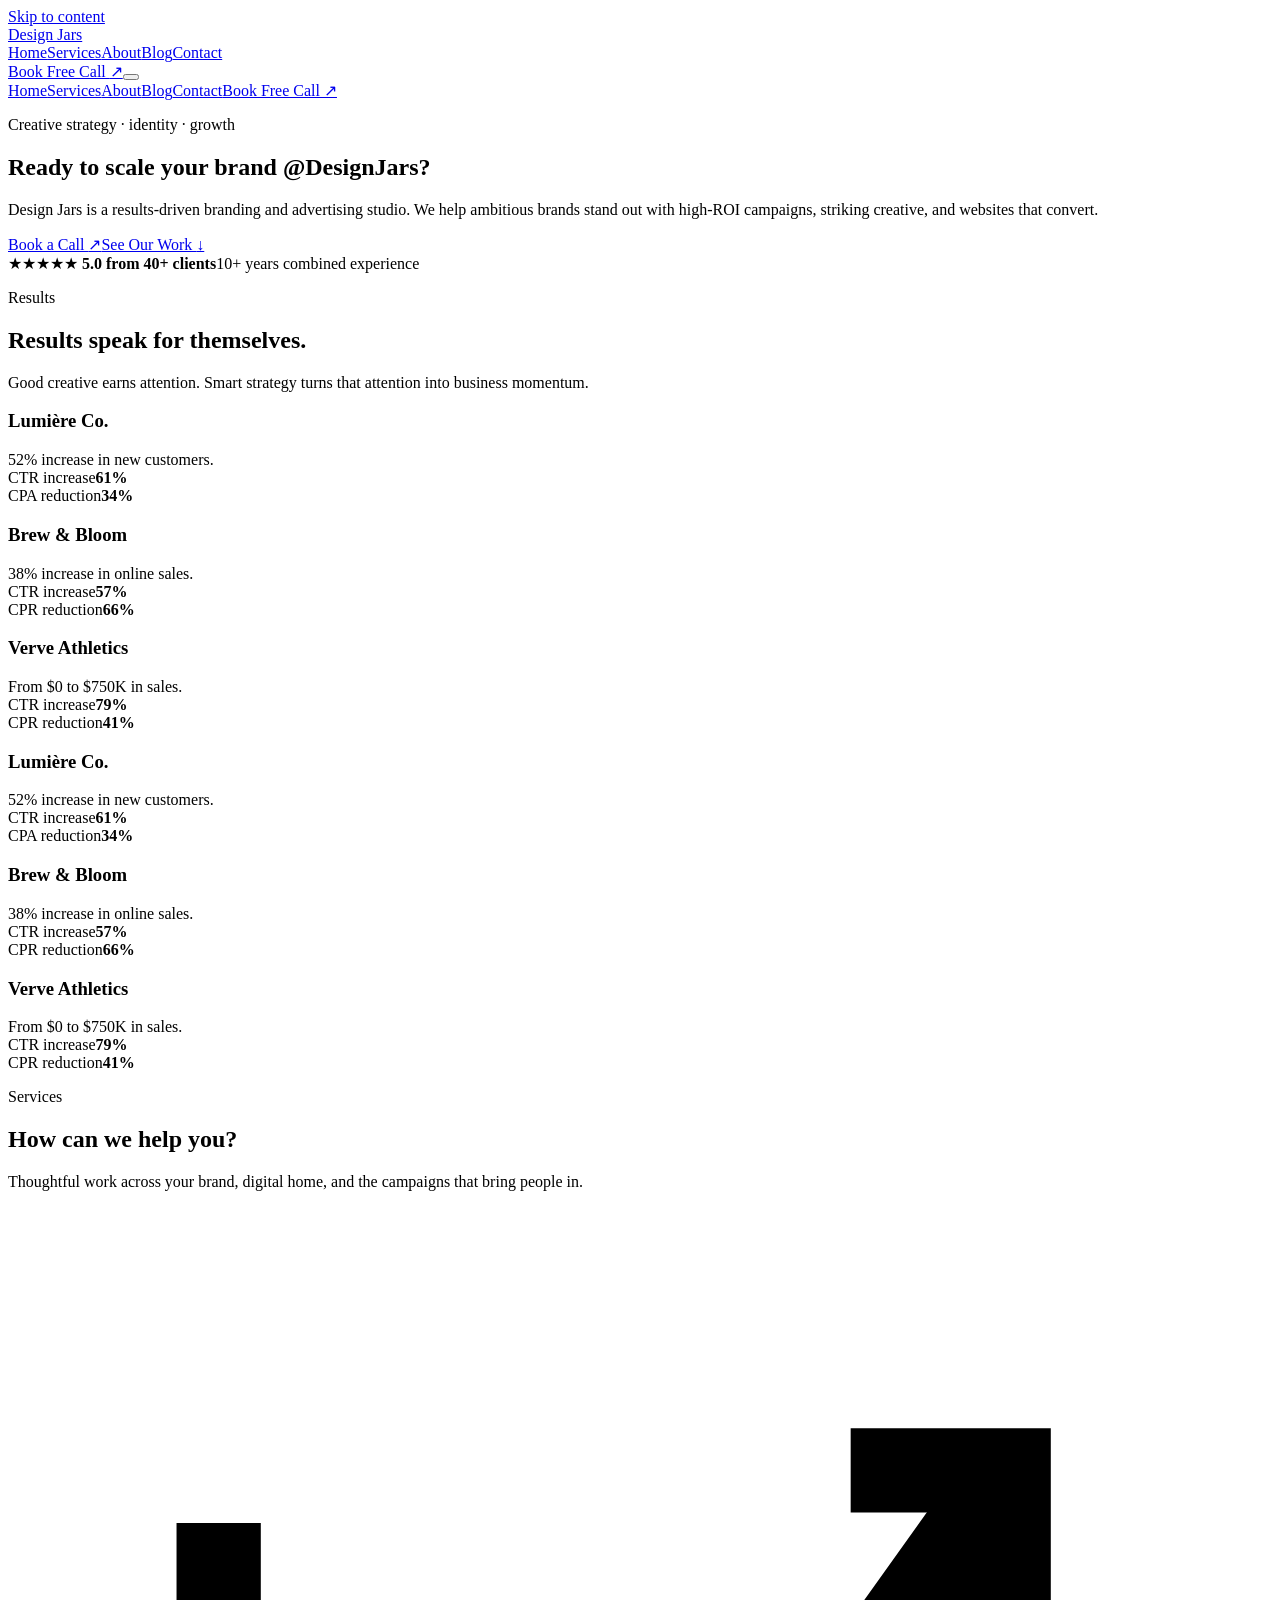
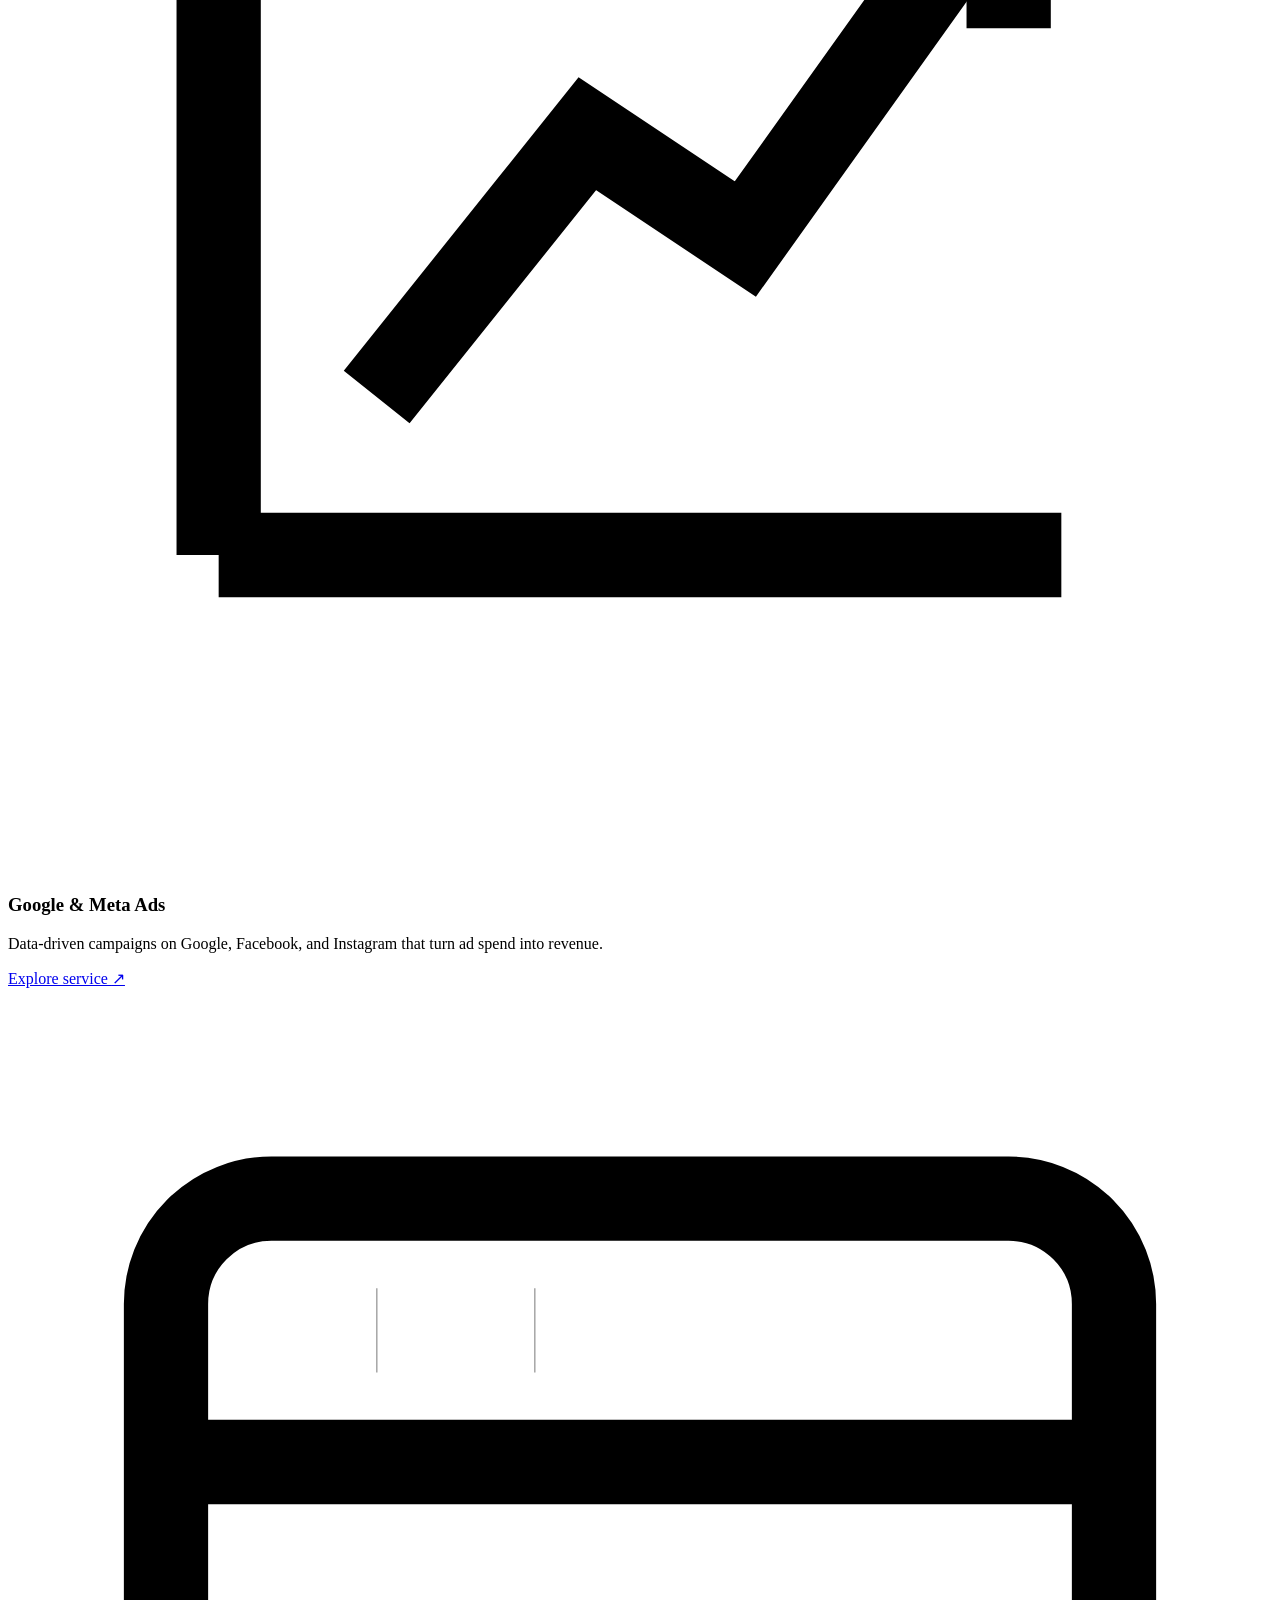
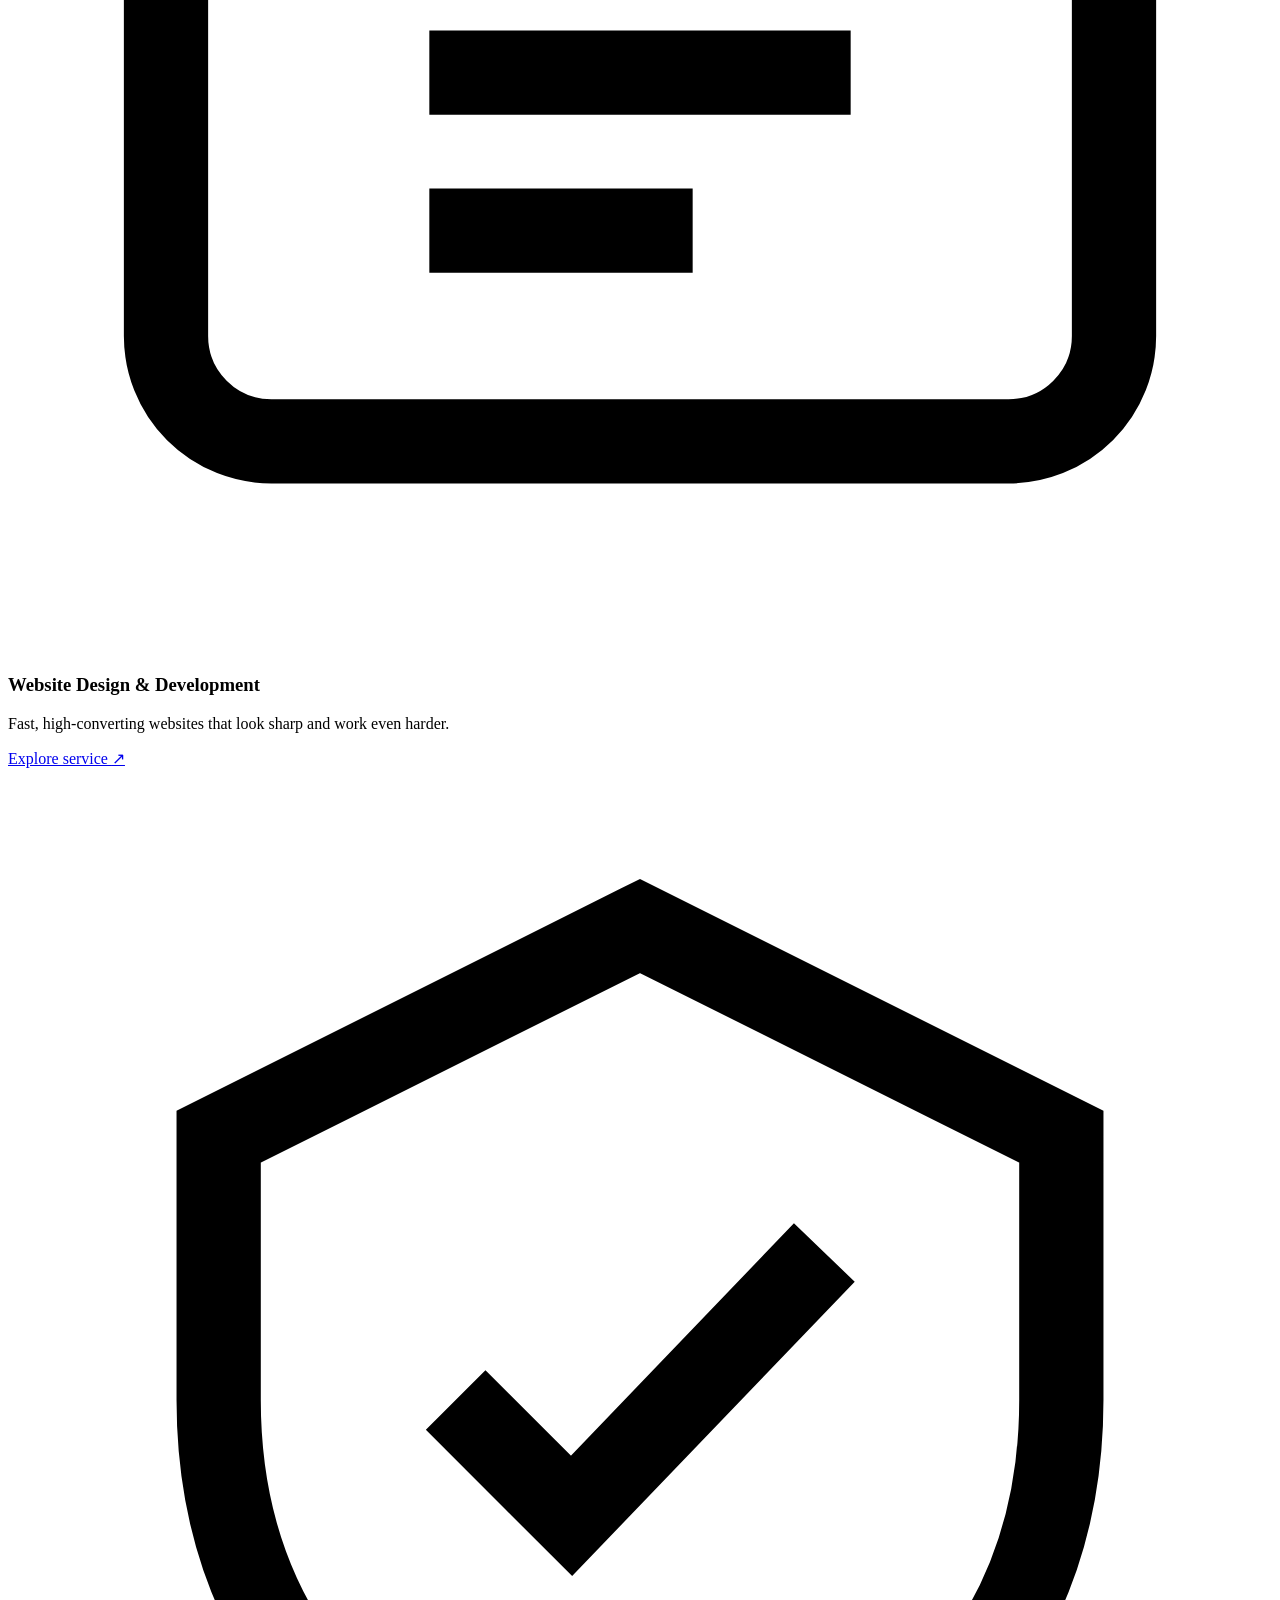
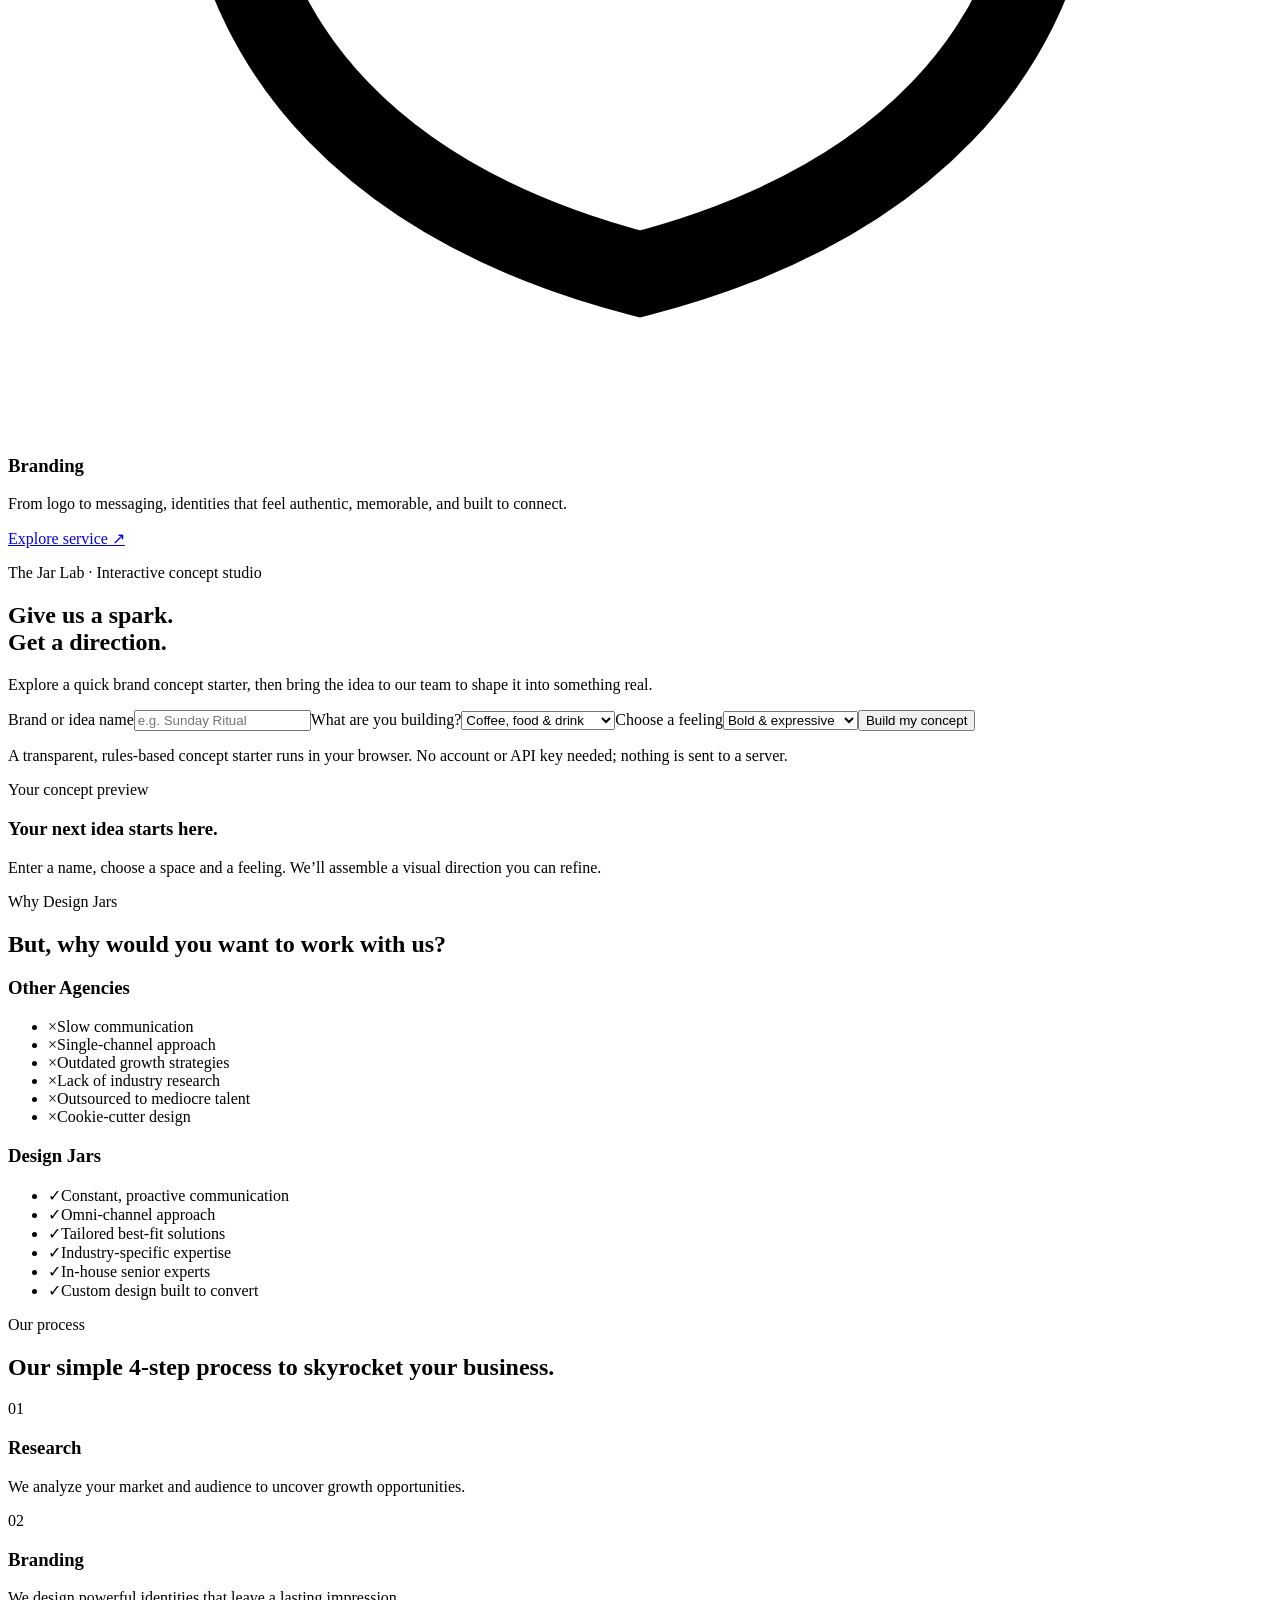
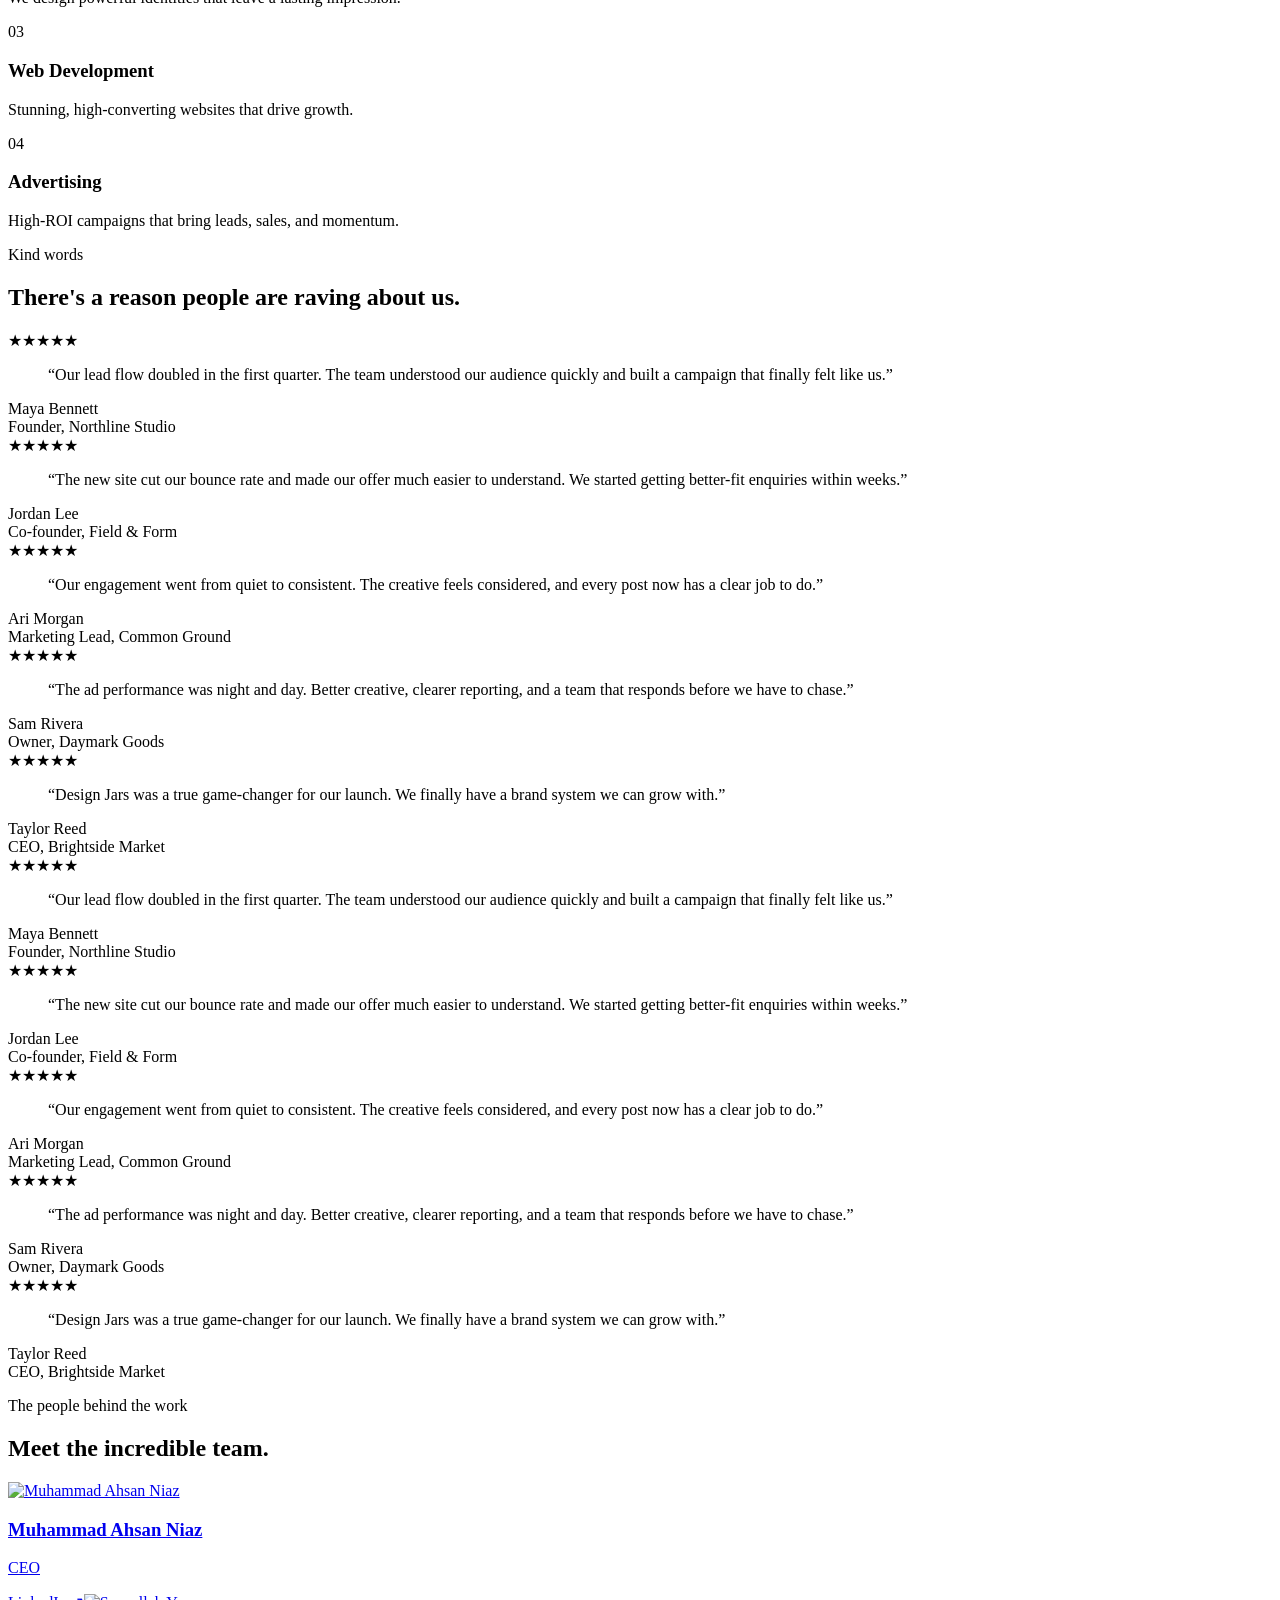
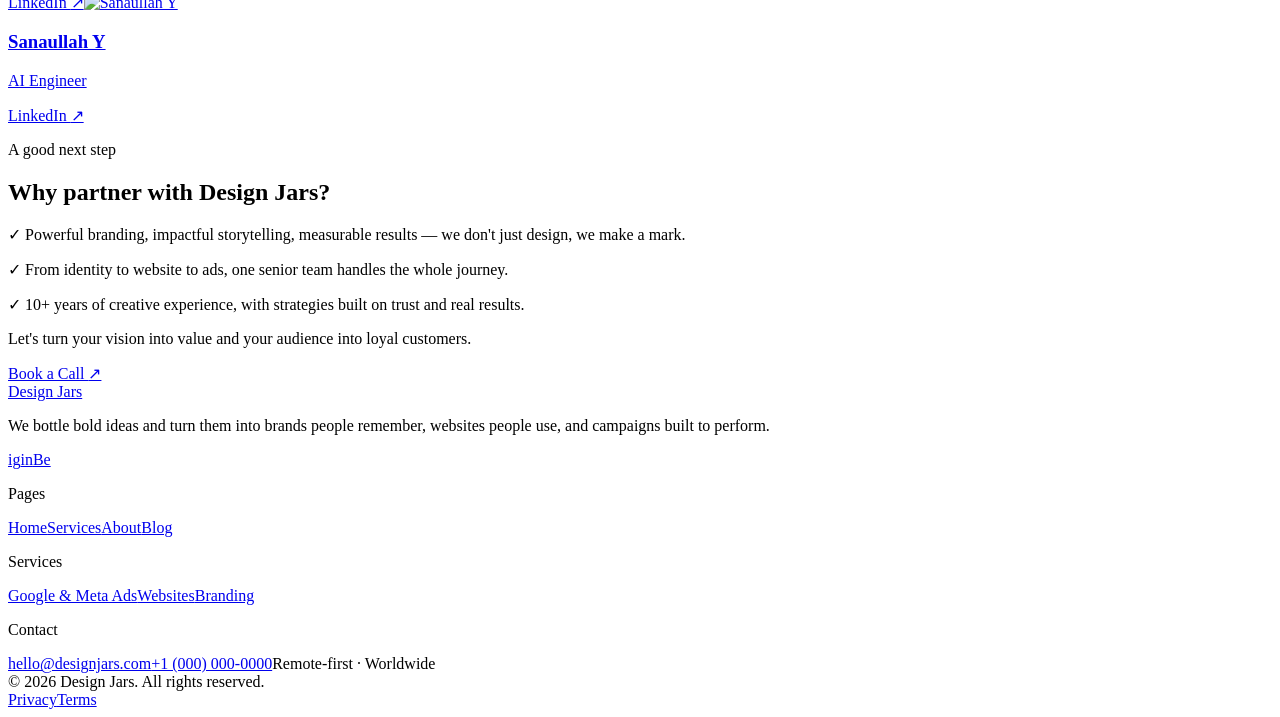
==== index.html @ b5ba7757 "Remove Jar Lab star marks and refresh mobile styles" ====
<!doctype html><html lang="en"><head><meta charset="utf-8"><meta name="viewport" content="width=device-width,initial-scale=1"><title>Design Jars — Creative Branding & Advertising Agency</title><meta name="description" content="Design Jars helps ambitious brands grow through strategic branding, high-converting websites, and performance-minded advertising."><meta name="theme-color" content="#0A0A0A"><link rel="canonical" href="https://designjars.com/"><meta property="og:type" content="website"><meta property="og:title" content="Design Jars — Creative Branding & Advertising Agency"><meta property="og:description" content="Design Jars helps ambitious brands grow through strategic branding, high-converting websites, and performance-minded advertising."><meta property="og:url" content="https://designjars.com/"><meta property="og:image" content="https://designjars.com/assets/og-cover.png"><meta name="twitter:card" content="summary_large_image"><meta name="twitter:title" content="Design Jars — Creative Branding & Advertising Agency"><meta name="twitter:description" content="Design Jars helps ambitious brands grow through strategic branding, high-converting websites, and performance-minded advertising."><link rel="icon" href="/Design-Jars/assets/logo.svg" type="image/svg+xml"><link rel="stylesheet" href="/Design-Jars/assets/styles.css?v=94ce868f"><script type="application/ld+json">{"@context":"https://schema.org","@type":["Organization","LocalBusiness"],"name":"Design Jars","url":"https://designjars.com","email":"hello@designjars.com","telephone":"+1-000-000-0000","description":"Creative branding, web design and advertising agency.","address":{"@type":"PostalAddress","addressLocality":"City placeholder","addressCountry":"Country placeholder"}}</script></head><body><a class="skip-link" href="#main">Skip to content</a><header class="site-header"><div class="container nav-wrap"><a class="brand" href="/Design-Jars/" aria-label="Design Jars home"><img src="/Design-Jars/assets/logo.svg" alt=""><span>Design Jars</span></a><nav class="nav-links" aria-label="Main navigation"><a href="/Design-Jars/" class="active" aria-current="page">Home</a><a href="/Design-Jars/services/" class="">Services</a><a href="/Design-Jars/about/" class="">About</a><a href="/Design-Jars/blog/" class="">Blog</a><a href="/Design-Jars/contact/" class="">Contact</a></nav><a class="btn btn-primary nav-cta" href="/Design-Jars/contact/">Book Free Call <span aria-hidden="true">↗</span></a><button class="menu-toggle" aria-label="Open menu" aria-expanded="false" aria-controls="mobile-menu"><span></span><span></span></button></div></header><nav class="mobile-menu" id="mobile-menu" aria-label="Mobile navigation"><a href="/Design-Jars/" class="active" aria-current="page">Home</a><a href="/Design-Jars/services/" class="">Services</a><a href="/Design-Jars/about/" class="">About</a><a href="/Design-Jars/blog/" class="">Blog</a><a href="/Design-Jars/contact/" class="">Contact</a><a class="btn btn-primary" href="/Design-Jars/contact/">Book Free Call ↗</a></nav><main id="main"><section class="hero"><div class="container"><div class="hero-content reveal"><p class="eyebrow">Creative strategy · identity · growth</p><h1>Ready to <span class="serif">scale</span> your brand <span class="blue">@DesignJars?</span></h1><p class="hero-copy">Design Jars is a results-driven branding and advertising studio. We help ambitious brands stand out with high-ROI campaigns, striking creative, and websites that convert.</p><div class="button-row"><a class="btn btn-primary" href="/Design-Jars/contact/">Book a Call <span aria-hidden="true">↗</span></a><a class="btn btn-secondary" href="#results">See Our Work <span aria-hidden="true">↓</span></a></div><div class="trust-row"><span><span class="stars" aria-label="5 out of 5 stars">★★★★★</span> <strong>5.0 from 40+ clients</strong></span><span>10+ years combined experience</span></div></div><div class="hero-art" aria-hidden="true"><div class="jar-mark"></div></div></div></section>
<section class="section alt" id="results"><div class="container"><div class="section-heading reveal"><p class="eyebrow">Results</p><h2>Results speak for <span class="serif">themselves.</span></h2><p>Good creative earns attention. Smart strategy turns that attention into business momentum.</p></div></div><div class="marquee-shell" role="region" aria-label="Client result examples"><div class="results-track"><article class="result-card"><h3>Lumière Co.</h3><div class="metric">52% increase in new customers.</div><div class="kpi"><span>CTR increase</span><strong>61%</strong></div><div class="kpi"><span>CPA reduction</span><strong>34%</strong></div></article><article class="result-card"><h3>Brew & Bloom</h3><div class="metric">38% increase in online sales.</div><div class="kpi"><span>CTR increase</span><strong>57%</strong></div><div class="kpi"><span>CPR reduction</span><strong>66%</strong></div></article><article class="result-card"><h3>Verve Athletics</h3><div class="metric">From $0 to $750K in sales.</div><div class="kpi"><span>CTR increase</span><strong>79%</strong></div><div class="kpi"><span>CPR reduction</span><strong>41%</strong></div></article><article class="result-card" aria-hidden="true"><h3>Lumière Co.</h3><div class="metric">52% increase in new customers.</div><div class="kpi"><span>CTR increase</span><strong>61%</strong></div><div class="kpi"><span>CPA reduction</span><strong>34%</strong></div></article><article class="result-card" aria-hidden="true"><h3>Brew & Bloom</h3><div class="metric">38% increase in online sales.</div><div class="kpi"><span>CTR increase</span><strong>57%</strong></div><div class="kpi"><span>CPR reduction</span><strong>66%</strong></div></article><article class="result-card" aria-hidden="true"><h3>Verve Athletics</h3><div class="metric">From $0 to $750K in sales.</div><div class="kpi"><span>CTR increase</span><strong>79%</strong></div><div class="kpi"><span>CPR reduction</span><strong>41%</strong></div></article></div></div></section>
<section class="section" id="services"><div class="container"><div class="section-heading reveal"><p class="eyebrow">Services</p><h2>How can we <span class="serif">help you?</span></h2><p>Thoughtful work across your brand, digital home, and the campaigns that bring people in.</p></div><div class="cards service-grid"><article class="service-card reveal"><div class="line-icon" aria-hidden="true"><svg viewBox="0 0 24 24" fill="none" stroke="currentColor" stroke-width="1.6"><path d="M4 18V6m0 12h16M7 15l4-5 3 2 5-7"/><path d="M16 5h3v3"/></svg></div><h3>Google & Meta Ads</h3><p>Data-driven campaigns on Google, Facebook, and Instagram that turn ad spend into revenue.</p><a class="text-link blue" href="/Design-Jars/services/">Explore service <span aria-hidden="true">↗</span></a></article><article class="service-card reveal"><div class="line-icon" aria-hidden="true"><svg viewBox="0 0 24 24" fill="none" stroke="currentColor" stroke-width="1.6"><rect x="3" y="4" width="18" height="16" rx="2"/><path d="M3 9h18M7 6.5h.01M10 6.5h.01M8 13h8M8 16h5"/></svg></div><h3>Website Design & Development</h3><p>Fast, high-converting websites that look sharp and work even harder.</p><a class="text-link blue" href="/Design-Jars/services/">Explore service <span aria-hidden="true">↗</span></a></article><article class="service-card reveal"><div class="line-icon" aria-hidden="true"><svg viewBox="0 0 24 24" fill="none" stroke="currentColor" stroke-width="1.6"><path d="M12 3 4 7v5c0 5 3.4 7.8 8 9 4.6-1.2 8-4 8-9V7l-8-4Z"/><path d="m8.5 12 2.2 2.2 4.8-5"/></svg></div><h3>Branding</h3><p>From logo to messaging, identities that feel authentic, memorable, and built to connect.</p><a class="text-link blue" href="/Design-Jars/services/">Explore service <span aria-hidden="true">↗</span></a></article></div></div></section>
<section class="section jar-lab-section" id="jar-lab"><div class="container"><div class="section-heading reveal"><p class="eyebrow">The Jar Lab · Interactive concept studio</p><h2>Give us a spark.<br><span class="serif">Get a direction.</span></h2><p>Explore a quick brand concept starter, then bring the idea to our team to shape it into something real.</p></div><div class="jar-lab-grid"><form class="jar-lab-form reveal" id="jar-lab-form"><label class="lab-label" for="lab-name">Brand or idea name</label><input id="lab-name" name="brand" maxlength="48" placeholder="e.g. Sunday Ritual" required><label class="lab-label" for="lab-industry">What are you building?</label><select id="lab-industry" name="industry"><option value="cafe">Coffee, food & drink</option><option value="fashion">Fashion & lifestyle</option><option value="wellness">Wellness & beauty</option><option value="tech">Technology & digital</option><option value="home">Home & local services</option><option value="other">Something else</option></select><label class="lab-label" for="lab-vibe">Choose a feeling</label><select id="lab-vibe" name="vibe"><option value="bold">Bold & expressive</option><option value="calm">Calm & considered</option><option value="warm">Warm & human</option><option value="future">Modern & futuristic</option></select><button class="btn btn-primary lab-submit" type="submit">Build my concept </button><p class="lab-note">A transparent, rules-based concept starter runs in your browser. No account or API key needed; nothing is sent to a server.</p></form><div class="jar-lab-output reveal" id="jar-lab-output" aria-live="polite" aria-atomic="true"><div class="lab-empty"><p class="eyebrow">Your concept preview</p><h3>Your next idea starts here.</h3><p>Enter a name, choose a space and a feeling. We’ll assemble a visual direction you can refine.</p></div></div></div></div></section>
<section class="section alt"><div class="container"><div class="section-heading reveal"><p class="eyebrow">Why Design Jars</p><h2>But, why would you want to <span class="serif">work with us?</span></h2></div><div class="compare-grid"><article class="compare-card reveal"><h3>Other Agencies</h3><ul class="compare-list"><li><span class="cross">×</span>Slow communication</li><li><span class="cross">×</span>Single-channel approach</li><li><span class="cross">×</span>Outdated growth strategies</li><li><span class="cross">×</span>Lack of industry research</li><li><span class="cross">×</span>Outsourced to mediocre talent</li><li><span class="cross">×</span>Cookie-cutter design</li></ul></article><article class="compare-card featured reveal"><h3><span class="blue">Design Jars</span></h3><ul class="compare-list"><li><span class="check">✓</span>Constant, proactive communication</li><li><span class="check">✓</span>Omni-channel approach</li><li><span class="check">✓</span>Tailored best-fit solutions</li><li><span class="check">✓</span>Industry-specific expertise</li><li><span class="check">✓</span>In-house senior experts</li><li><span class="check">✓</span>Custom design built to convert</li></ul></article></div></div></section>
<section class="section"><div class="container"><div class="section-heading reveal"><p class="eyebrow">Our process</p><h2>Our simple 4-step process to <span class="serif">skyrocket your business.</span></h2></div><div class="steps"><article class="step reveal"><span class="step-num">01</span><h3>Research</h3><p>We analyze your market and audience to uncover growth opportunities.</p></article><article class="step reveal"><span class="step-num">02</span><h3>Branding</h3><p>We design powerful identities that leave a lasting impression.</p></article><article class="step reveal"><span class="step-num">03</span><h3>Web Development</h3><p>Stunning, high-converting websites that drive growth.</p></article><article class="step reveal"><span class="step-num">04</span><h3>Advertising</h3><p>High-ROI campaigns that bring leads, sales, and momentum.</p></article></div></div></section>
<section class="section alt"><div class="container"><div class="section-heading reveal"><p class="eyebrow">Kind words</p><h2>There's a reason people are <span class="serif">raving</span> about us.</h2></div></div><div class="marquee-shell" role="region" aria-label="Client testimonials"><div class="quote-track"><article class="quote-card"><span class="stars" aria-label="5 out of 5 stars">★★★★★</span><blockquote>“Our lead flow doubled in the first quarter. The team understood our audience quickly and built a campaign that finally felt like us.”</blockquote><div class="quote-person">Maya Bennett</div><div class="quote-role">Founder, Northline Studio</div></article><article class="quote-card"><span class="stars" aria-label="5 out of 5 stars">★★★★★</span><blockquote>“The new site cut our bounce rate and made our offer much easier to understand. We started getting better-fit enquiries within weeks.”</blockquote><div class="quote-person">Jordan Lee</div><div class="quote-role">Co-founder, Field & Form</div></article><article class="quote-card"><span class="stars" aria-label="5 out of 5 stars">★★★★★</span><blockquote>“Our engagement went from quiet to consistent. The creative feels considered, and every post now has a clear job to do.”</blockquote><div class="quote-person">Ari Morgan</div><div class="quote-role">Marketing Lead, Common Ground</div></article><article class="quote-card"><span class="stars" aria-label="5 out of 5 stars">★★★★★</span><blockquote>“The ad performance was night and day. Better creative, clearer reporting, and a team that responds before we have to chase.”</blockquote><div class="quote-person">Sam Rivera</div><div class="quote-role">Owner, Daymark Goods</div></article><article class="quote-card"><span class="stars" aria-label="5 out of 5 stars">★★★★★</span><blockquote>“Design Jars was a true game-changer for our launch. We finally have a brand system we can grow with.”</blockquote><div class="quote-person">Taylor Reed</div><div class="quote-role">CEO, Brightside Market</div></article><article class="quote-card" aria-hidden="true"><span class="stars">★★★★★</span><blockquote>“Our lead flow doubled in the first quarter. The team understood our audience quickly and built a campaign that finally felt like us.”</blockquote><div class="quote-person">Maya Bennett</div><div class="quote-role">Founder, Northline Studio</div></article><article class="quote-card" aria-hidden="true"><span class="stars">★★★★★</span><blockquote>“The new site cut our bounce rate and made our offer much easier to understand. We started getting better-fit enquiries within weeks.”</blockquote><div class="quote-person">Jordan Lee</div><div class="quote-role">Co-founder, Field & Form</div></article><article class="quote-card" aria-hidden="true"><span class="stars">★★★★★</span><blockquote>“Our engagement went from quiet to consistent. The creative feels considered, and every post now has a clear job to do.”</blockquote><div class="quote-person">Ari Morgan</div><div class="quote-role">Marketing Lead, Common Ground</div></article><article class="quote-card" aria-hidden="true"><span class="stars">★★★★★</span><blockquote>“The ad performance was night and day. Better creative, clearer reporting, and a team that responds before we have to chase.”</blockquote><div class="quote-person">Sam Rivera</div><div class="quote-role">Owner, Daymark Goods</div></article><article class="quote-card" aria-hidden="true"><span class="stars">★★★★★</span><blockquote>“Design Jars was a true game-changer for our launch. We finally have a brand system we can grow with.”</blockquote><div class="quote-person">Taylor Reed</div><div class="quote-role">CEO, Brightside Market</div></article></div></div></section>
<section class="section"><div class="container"><div class="section-heading reveal"><p class="eyebrow">The people behind the work</p><h2>Meet the incredible <span class="serif">team.</span></h2></div></div><div class="team-shell" role="region" aria-label="Design Jars team"><div class="team-track"><a class="team-card" href="https://www.linkedin.com/in/muhammad-ahsan-niaz-b82953b0/?isSelfProfile=false" target="_blank" rel="noopener noreferrer" aria-label="Muhammad Ahsan Niaz, CEO — open LinkedIn profile"><img loading="lazy" src="/Design-Jars/assets/team-ahsan.webp" alt="Muhammad Ahsan Niaz"><h3>Muhammad Ahsan Niaz</h3><p>CEO</p><span class="team-link">LinkedIn <span aria-hidden="true">↗</span></span></a><a class="team-card" href="https://www.linkedin.com/in/sanaullah-malik-/?isSelfProfile=true" target="_blank" rel="noopener noreferrer" aria-label="Sanaullah Y, AI Engineer — open LinkedIn profile"><img loading="lazy" src="/Design-Jars/assets/team-sanaullah.webp" alt="Sanaullah Y"><h3>Sanaullah Y</h3><p>AI Engineer</p><span class="team-link">LinkedIn <span aria-hidden="true">↗</span></span></a></div></div></section><section class="section alt"><div class="container"><div class="cta-banner reveal"><p class="eyebrow">A good next step</p><h2>Why partner with <span class="serif">Design Jars?</span></h2><div class="cta-points"><p><span class="check">✓</span> Powerful branding, impactful storytelling, measurable results — we don't just design, we make a mark.</p><p><span class="check">✓</span> From identity to website to ads, one senior team handles the whole journey.</p><p><span class="check">✓</span> 10+ years of creative experience, with strategies built on trust and real results.</p></div><p class="closing">Let's turn your vision into value and your audience into loyal customers.</p><a class="btn btn-primary" href="/Design-Jars/contact/">Book a Call <span aria-hidden="true">↗</span></a></div></div></section></main><footer class="site-footer"><div class="container"><div class="footer-grid"><div><a class="brand" href="/Design-Jars/"><img src="/Design-Jars/assets/logo.svg" alt=""><span>Design Jars</span></a><p class="footer-blurb">We bottle bold ideas and turn them into brands people remember, websites people use, and campaigns built to perform.</p><div class="socials"><a href="#" aria-label="Instagram">ig</a><a href="#" aria-label="LinkedIn">in</a><a href="#" aria-label="Behance">Be</a></div></div><div><p class="footer-title">Pages</p><div class="footer-links"><a href="/Design-Jars/">Home</a><a href="/Design-Jars/services/">Services</a><a href="/Design-Jars/about/">About</a><a href="/Design-Jars/blog/">Blog</a></div></div><div><p class="footer-title">Services</p><div class="footer-links"><a href="/Design-Jars/services/#meta-ads">Google & Meta Ads</a><a href="/Design-Jars/services/#websites">Websites</a><a href="/Design-Jars/services/#branding">Branding</a></div></div><div><p class="footer-title">Contact</p><div class="footer-links"><a href="mailto:hello@designjars.com">hello@designjars.com</a><a href="tel:+10000000000">+1 (000) 000-0000</a><span>Remote-first · Worldwide</span></div></div></div><div class="footer-bottom"><span>© 2026 Design Jars. All rights reserved.</span><div><a href="/Design-Jars/privacy.html">Privacy</a><a href="/Design-Jars/terms.html">Terms</a></div></div></div></footer><script src="/Design-Jars/assets/script.js?v=6bc38dbd" defer></script></body></html>
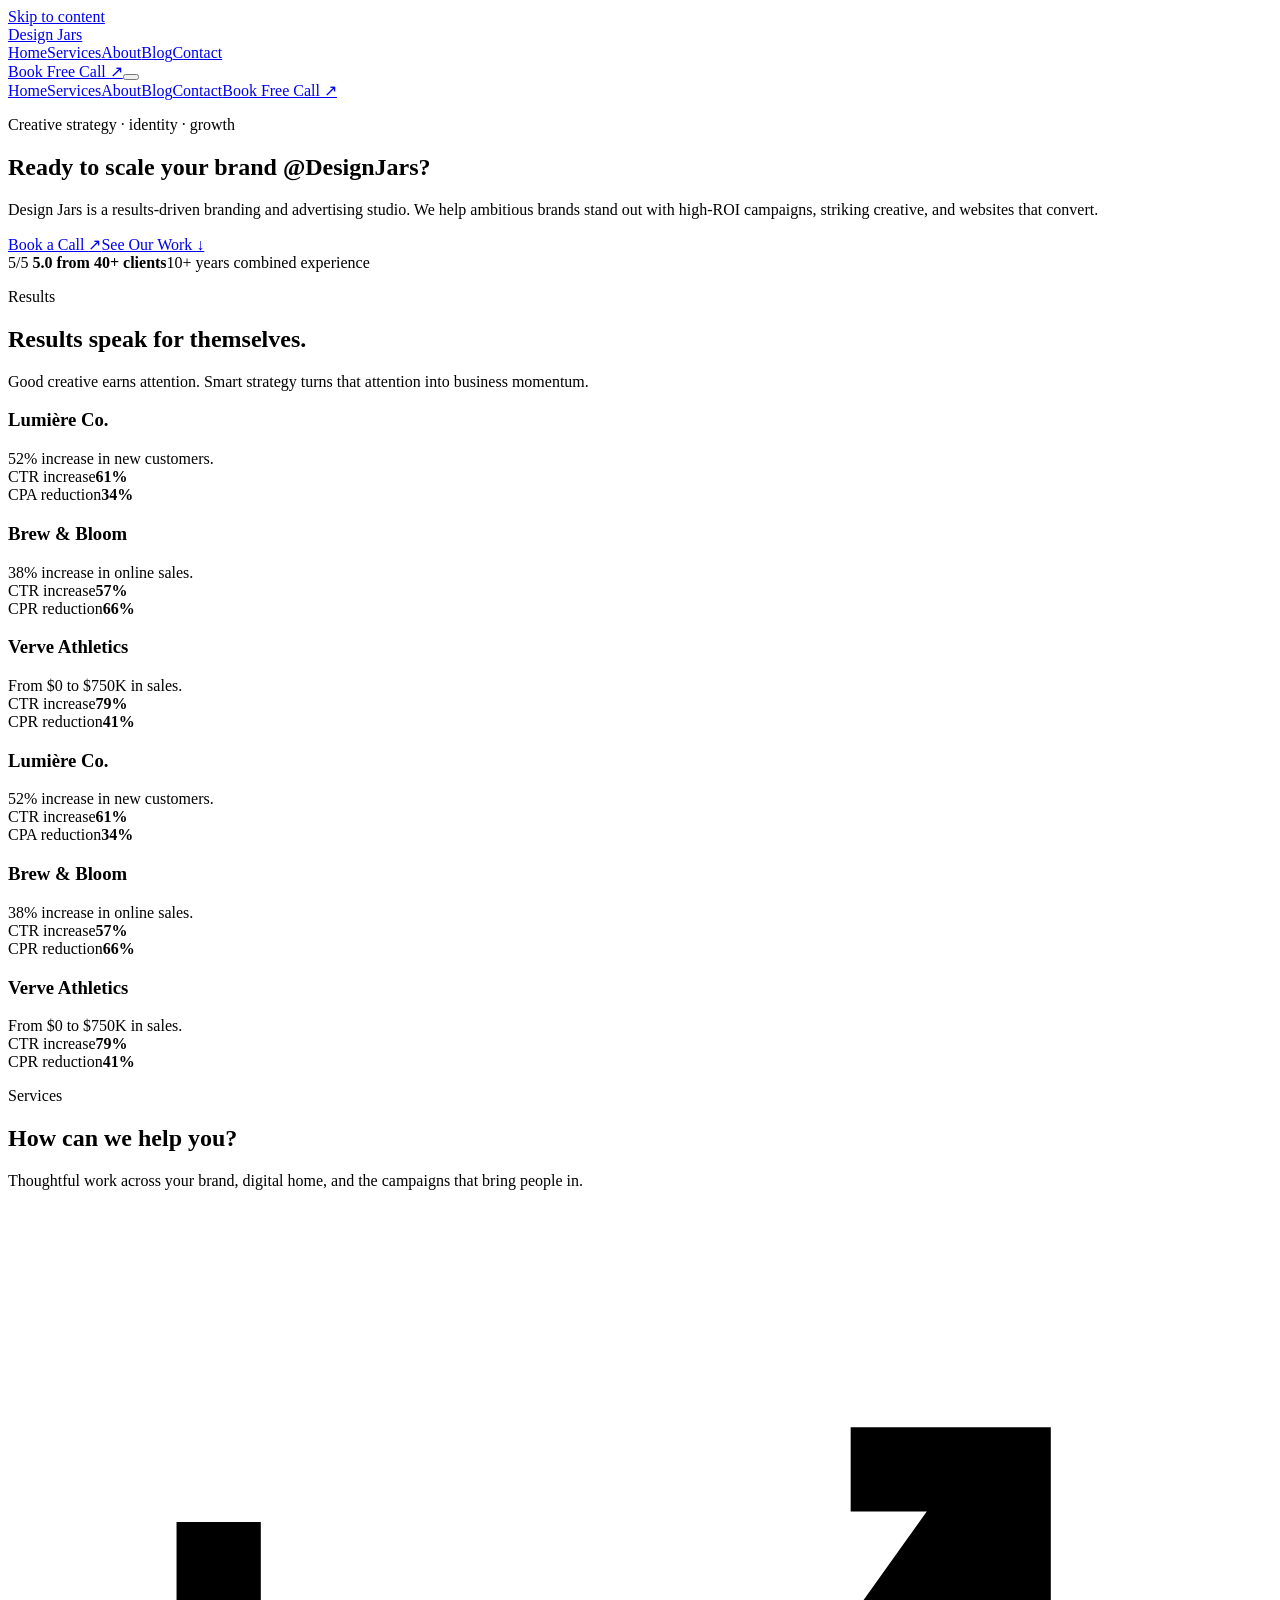
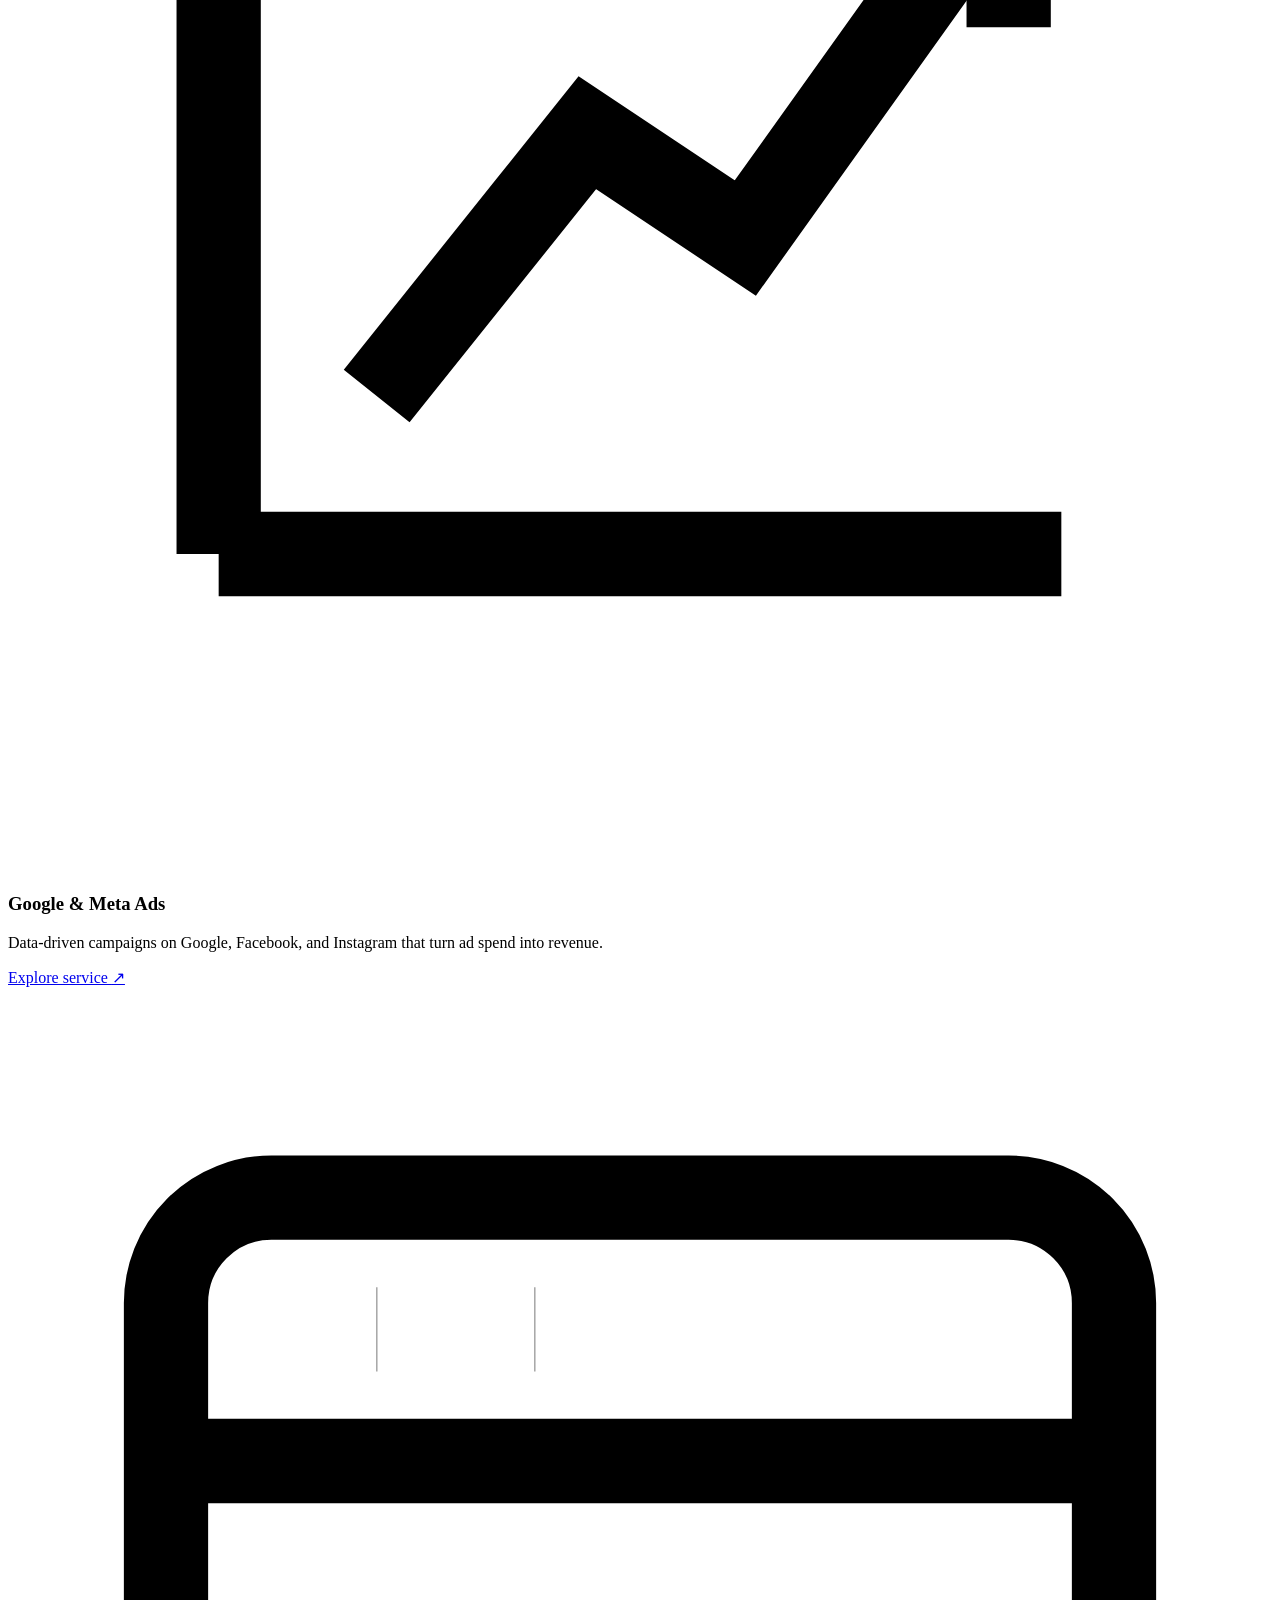
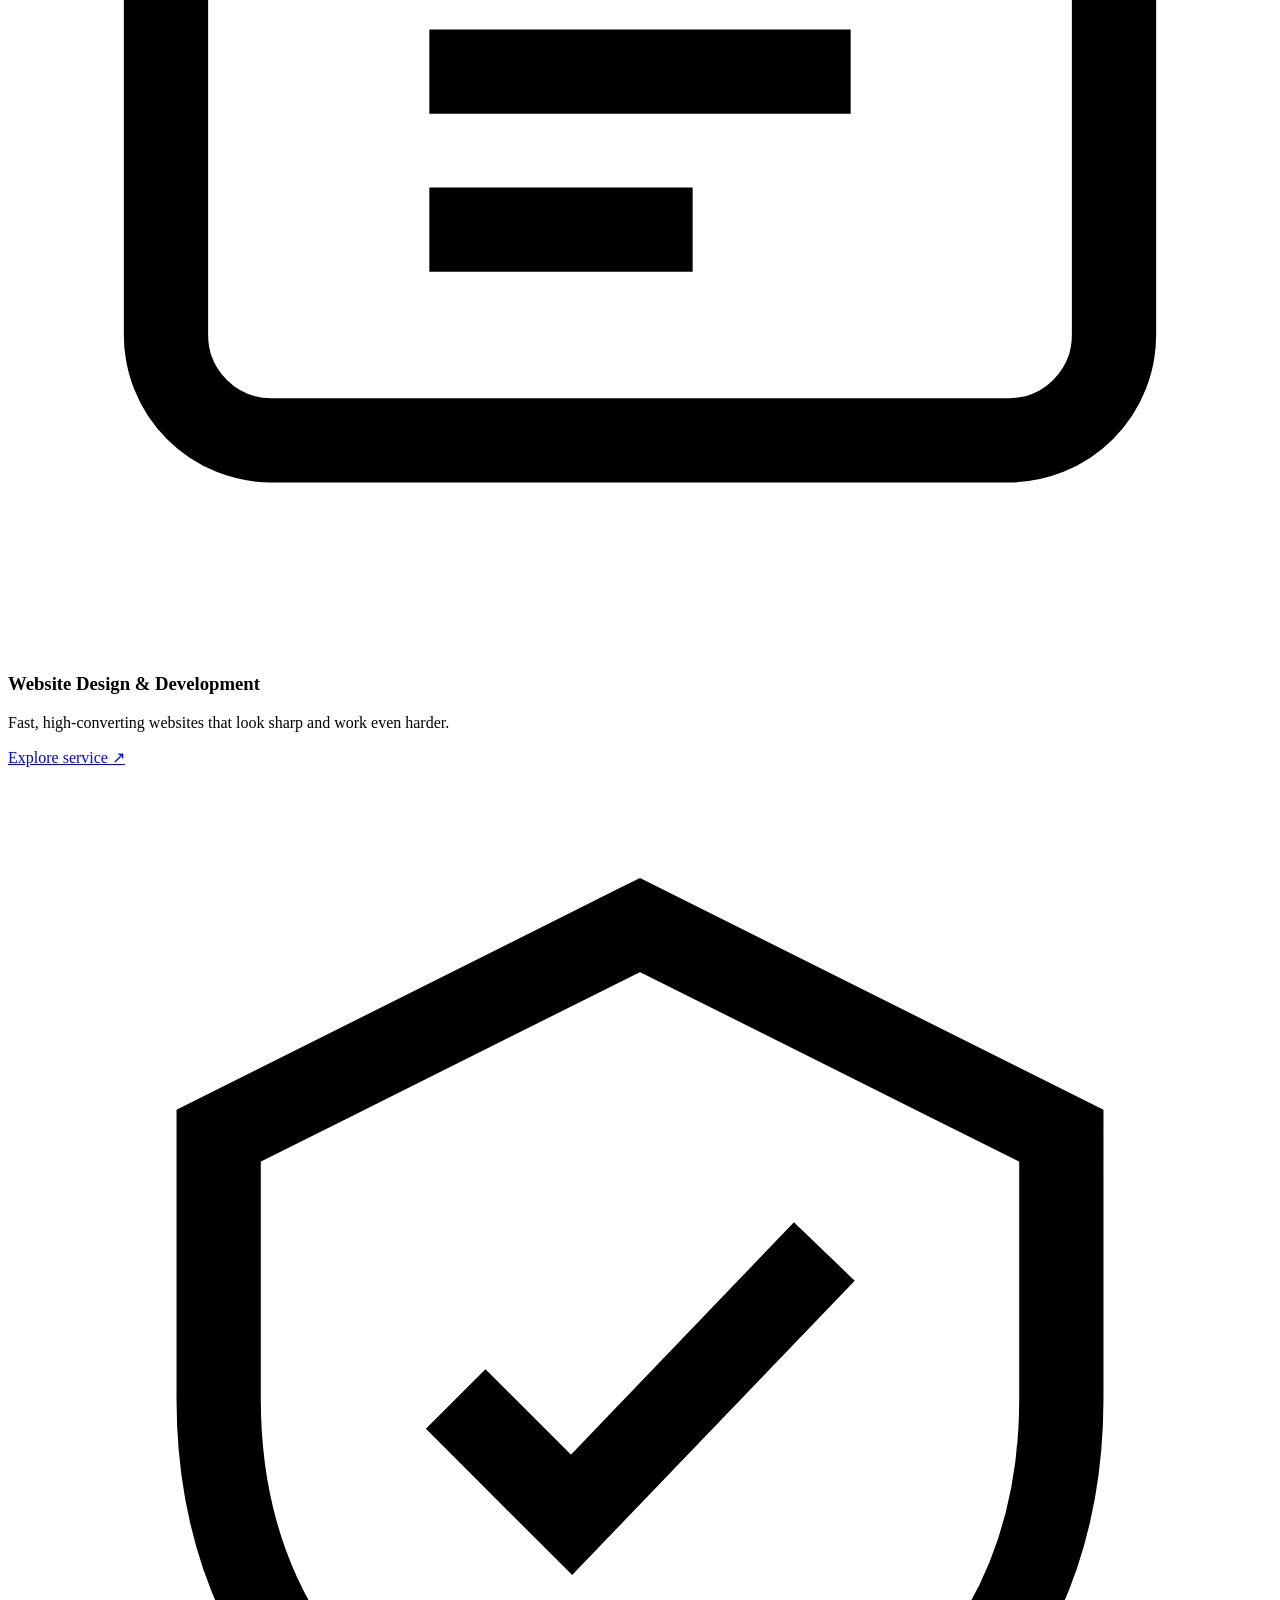
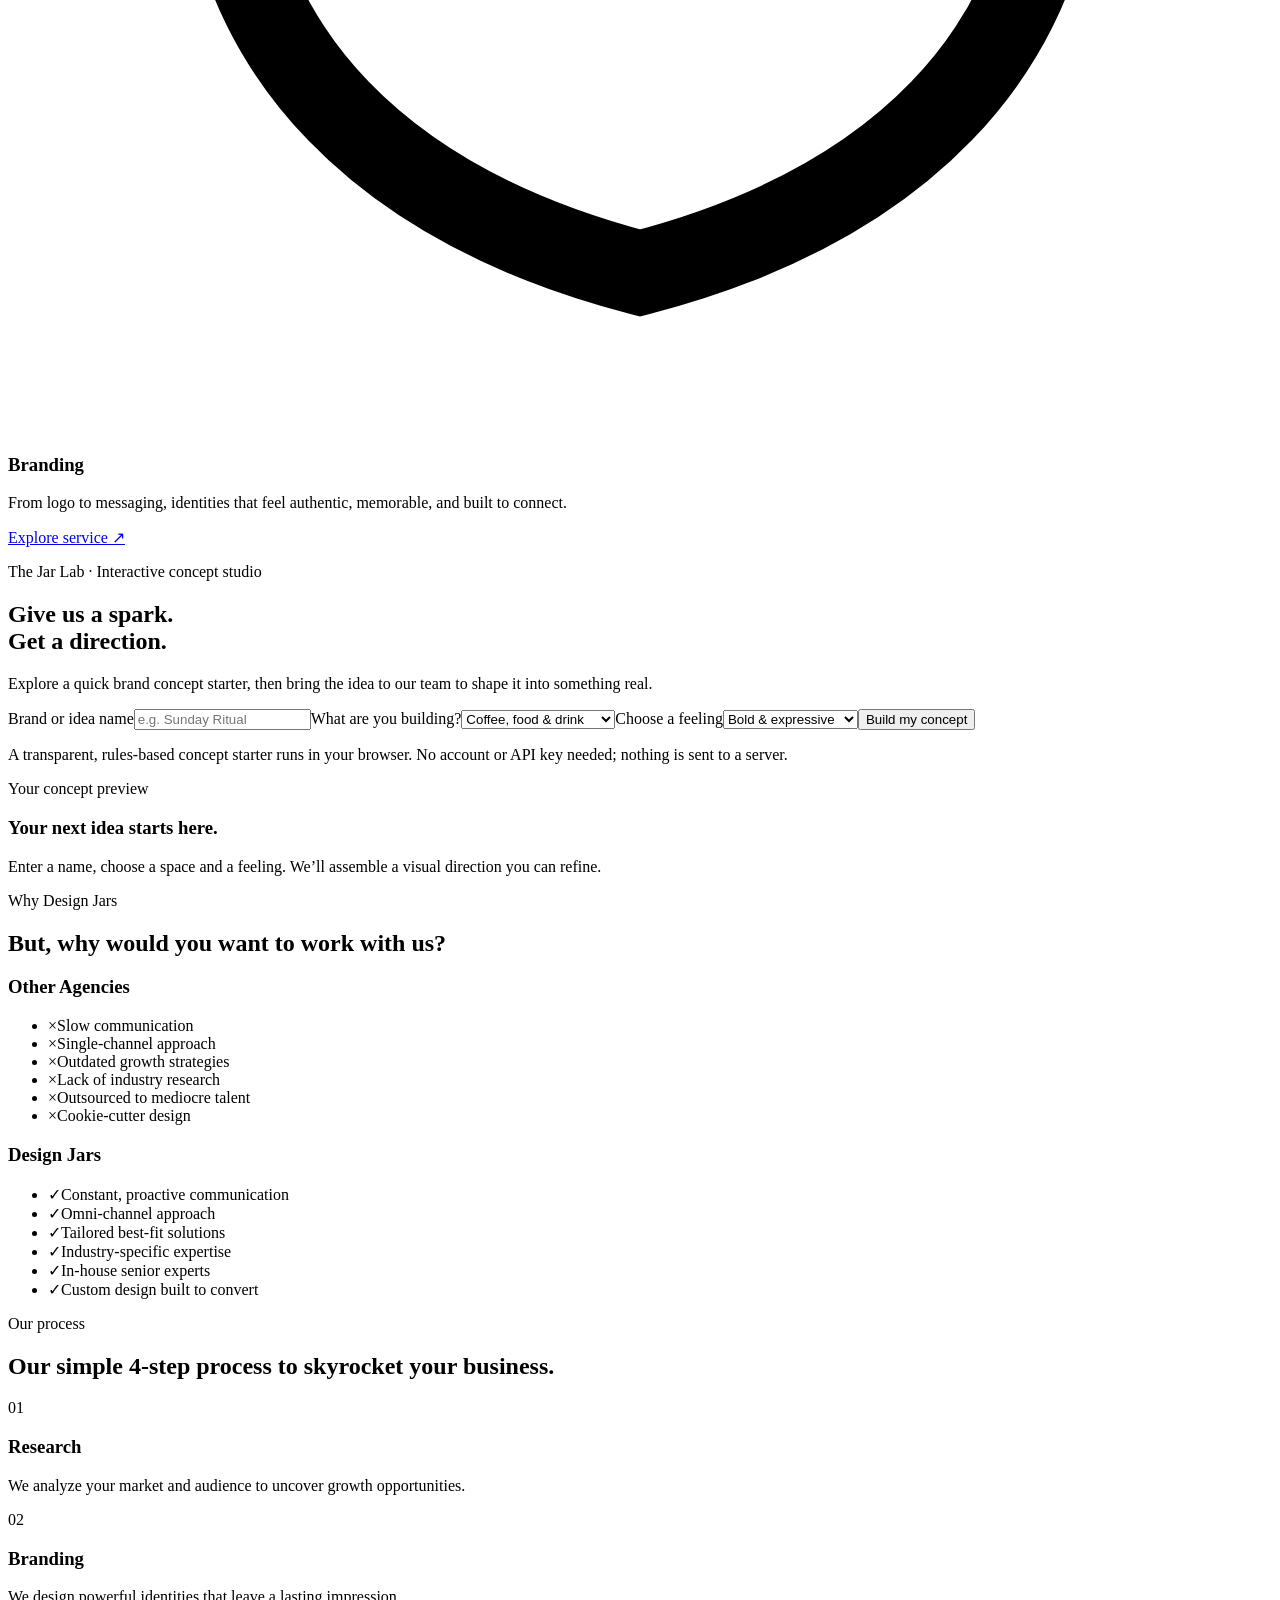
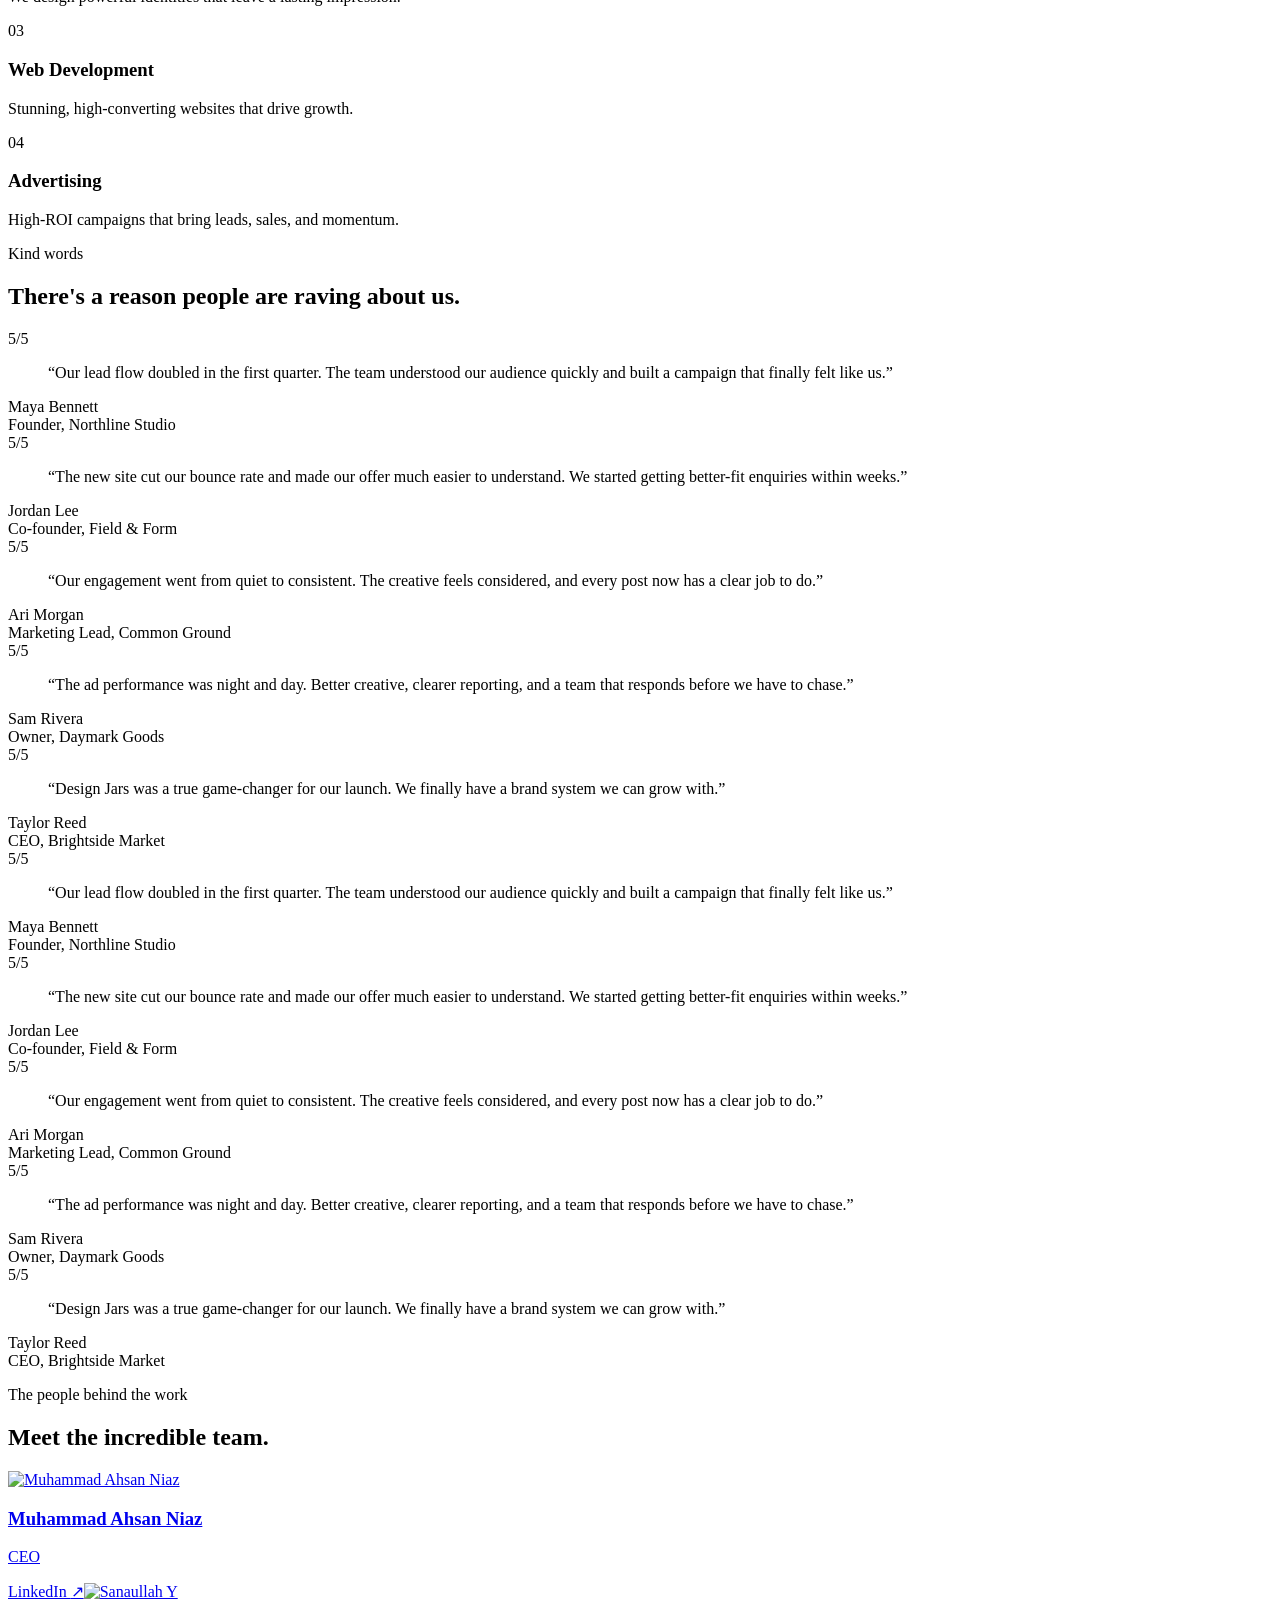
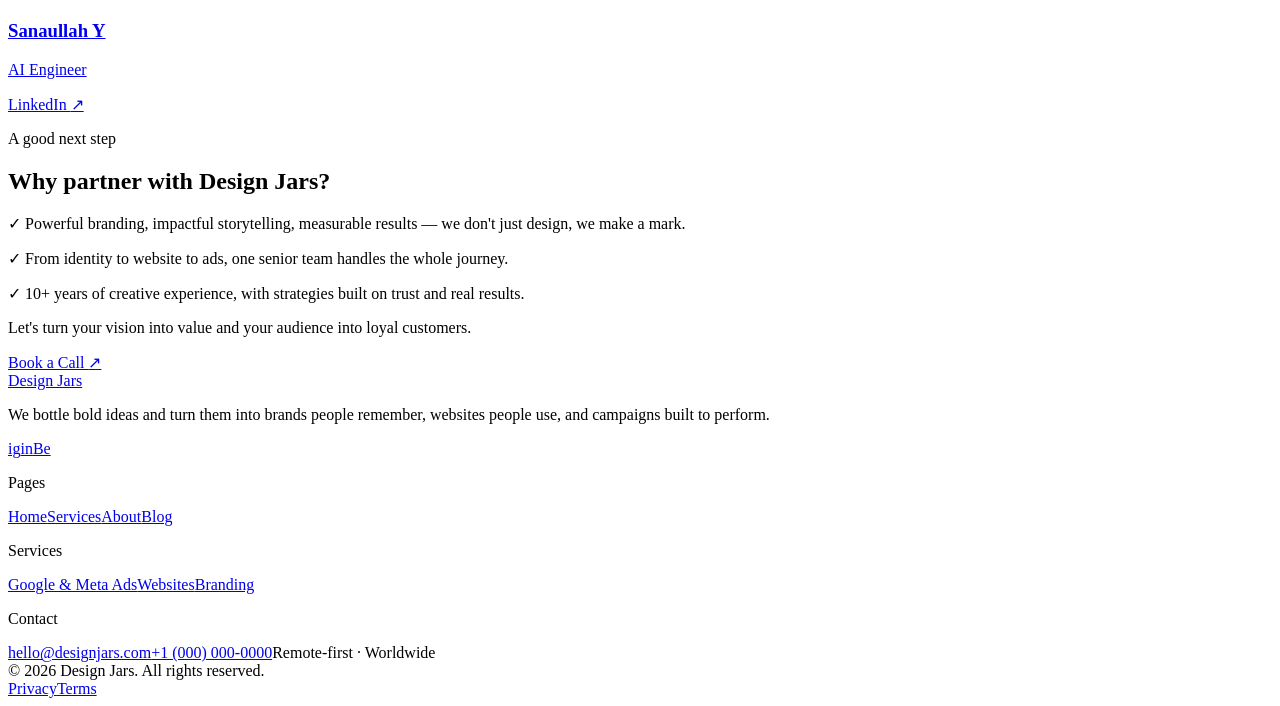
==== commit e5ede245: "Replace decorative star emoji with text ratings" ====
--- a/index.html
+++ b/index.html
@@ -1,8 +1,8 @@
-<!doctype html><html lang="en"><head><meta charset="utf-8"><meta name="viewport" content="width=device-width,initial-scale=1"><title>Design Jars — Creative Branding & Advertising Agency</title><meta name="description" content="Design Jars helps ambitious brands grow through strategic branding, high-converting websites, and performance-minded advertising."><meta name="theme-color" content="#0A0A0A"><link rel="canonical" href="https://designjars.com/"><meta property="og:type" content="website"><meta property="og:title" content="Design Jars — Creative Branding & Advertising Agency"><meta property="og:description" content="Design Jars helps ambitious brands grow through strategic branding, high-converting websites, and performance-minded advertising."><meta property="og:url" content="https://designjars.com/"><meta property="og:image" content="https://designjars.com/assets/og-cover.png"><meta name="twitter:card" content="summary_large_image"><meta name="twitter:title" content="Design Jars — Creative Branding & Advertising Agency"><meta name="twitter:description" content="Design Jars helps ambitious brands grow through strategic branding, high-converting websites, and performance-minded advertising."><link rel="icon" href="/Design-Jars/assets/logo.svg" type="image/svg+xml"><link rel="stylesheet" href="/Design-Jars/assets/styles.css?v=94ce868f"><script type="application/ld+json">{"@context":"https://schema.org","@type":["Organization","LocalBusiness"],"name":"Design Jars","url":"https://designjars.com","email":"hello@designjars.com","telephone":"+1-000-000-0000","description":"Creative branding, web design and advertising agency.","address":{"@type":"PostalAddress","addressLocality":"City placeholder","addressCountry":"Country placeholder"}}</script></head><body><a class="skip-link" href="#main">Skip to content</a><header class="site-header"><div class="container nav-wrap"><a class="brand" href="/Design-Jars/" aria-label="Design Jars home"><img src="/Design-Jars/assets/logo.svg" alt=""><span>Design Jars</span></a><nav class="nav-links" aria-label="Main navigation"><a href="/Design-Jars/" class="active" aria-current="page">Home</a><a href="/Design-Jars/services/" class="">Services</a><a href="/Design-Jars/about/" class="">About</a><a href="/Design-Jars/blog/" class="">Blog</a><a href="/Design-Jars/contact/" class="">Contact</a></nav><a class="btn btn-primary nav-cta" href="/Design-Jars/contact/">Book Free Call <span aria-hidden="true">↗</span></a><button class="menu-toggle" aria-label="Open menu" aria-expanded="false" aria-controls="mobile-menu"><span></span><span></span></button></div></header><nav class="mobile-menu" id="mobile-menu" aria-label="Mobile navigation"><a href="/Design-Jars/" class="active" aria-current="page">Home</a><a href="/Design-Jars/services/" class="">Services</a><a href="/Design-Jars/about/" class="">About</a><a href="/Design-Jars/blog/" class="">Blog</a><a href="/Design-Jars/contact/" class="">Contact</a><a class="btn btn-primary" href="/Design-Jars/contact/">Book Free Call ↗</a></nav><main id="main"><section class="hero"><div class="container"><div class="hero-content reveal"><p class="eyebrow">Creative strategy · identity · growth</p><h1>Ready to <span class="serif">scale</span> your brand <span class="blue">@DesignJars?</span></h1><p class="hero-copy">Design Jars is a results-driven branding and advertising studio. We help ambitious brands stand out with high-ROI campaigns, striking creative, and websites that convert.</p><div class="button-row"><a class="btn btn-primary" href="/Design-Jars/contact/">Book a Call <span aria-hidden="true">↗</span></a><a class="btn btn-secondary" href="#results">See Our Work <span aria-hidden="true">↓</span></a></div><div class="trust-row"><span><span class="stars" aria-label="5 out of 5 stars">★★★★★</span> <strong>5.0 from 40+ clients</strong></span><span>10+ years combined experience</span></div></div><div class="hero-art" aria-hidden="true"><div class="jar-mark"></div></div></div></section>
+<!doctype html><html lang="en"><head><meta charset="utf-8"><meta name="viewport" content="width=device-width,initial-scale=1"><title>Design Jars — Creative Branding & Advertising Agency</title><meta name="description" content="Design Jars helps ambitious brands grow through strategic branding, high-converting websites, and performance-minded advertising."><meta name="theme-color" content="#0A0A0A"><link rel="canonical" href="https://designjars.com/"><meta property="og:type" content="website"><meta property="og:title" content="Design Jars — Creative Branding & Advertising Agency"><meta property="og:description" content="Design Jars helps ambitious brands grow through strategic branding, high-converting websites, and performance-minded advertising."><meta property="og:url" content="https://designjars.com/"><meta property="og:image" content="https://designjars.com/assets/og-cover.png"><meta name="twitter:card" content="summary_large_image"><meta name="twitter:title" content="Design Jars — Creative Branding & Advertising Agency"><meta name="twitter:description" content="Design Jars helps ambitious brands grow through strategic branding, high-converting websites, and performance-minded advertising."><link rel="icon" href="/Design-Jars/assets/logo.svg" type="image/svg+xml"><link rel="stylesheet" href="/Design-Jars/assets/styles.css?v=7601d468"><script type="application/ld+json">{"@context":"https://schema.org","@type":["Organization","LocalBusiness"],"name":"Design Jars","url":"https://designjars.com","email":"hello@designjars.com","telephone":"+1-000-000-0000","description":"Creative branding, web design and advertising agency.","address":{"@type":"PostalAddress","addressLocality":"City placeholder","addressCountry":"Country placeholder"}}</script></head><body><a class="skip-link" href="#main">Skip to content</a><header class="site-header"><div class="container nav-wrap"><a class="brand" href="/Design-Jars/" aria-label="Design Jars home"><img src="/Design-Jars/assets/logo.svg" alt=""><span>Design Jars</span></a><nav class="nav-links" aria-label="Main navigation"><a href="/Design-Jars/" class="active" aria-current="page">Home</a><a href="/Design-Jars/services/" class="">Services</a><a href="/Design-Jars/about/" class="">About</a><a href="/Design-Jars/blog/" class="">Blog</a><a href="/Design-Jars/contact/" class="">Contact</a></nav><a class="btn btn-primary nav-cta" href="/Design-Jars/contact/">Book Free Call <span aria-hidden="true">↗</span></a><button class="menu-toggle" aria-label="Open menu" aria-expanded="false" aria-controls="mobile-menu"><span></span><span></span></button></div></header><nav class="mobile-menu" id="mobile-menu" aria-label="Mobile navigation"><a href="/Design-Jars/" class="active" aria-current="page">Home</a><a href="/Design-Jars/services/" class="">Services</a><a href="/Design-Jars/about/" class="">About</a><a href="/Design-Jars/blog/" class="">Blog</a><a href="/Design-Jars/contact/" class="">Contact</a><a class="btn btn-primary" href="/Design-Jars/contact/">Book Free Call ↗</a></nav><main id="main"><section class="hero"><div class="container"><div class="hero-content reveal"><p class="eyebrow">Creative strategy · identity · growth</p><h1>Ready to <span class="serif">scale</span> your brand <span class="blue">@DesignJars?</span></h1><p class="hero-copy">Design Jars is a results-driven branding and advertising studio. We help ambitious brands stand out with high-ROI campaigns, striking creative, and websites that convert.</p><div class="button-row"><a class="btn btn-primary" href="/Design-Jars/contact/">Book a Call <span aria-hidden="true">↗</span></a><a class="btn btn-secondary" href="#results">See Our Work <span aria-hidden="true">↓</span></a></div><div class="trust-row"><span><span class="stars" aria-label="5 out of 5 stars">5/5</span> <strong>5.0 from 40+ clients</strong></span><span>10+ years combined experience</span></div></div><div class="hero-art" aria-hidden="true"><div class="jar-mark"></div></div></div></section>
 <section class="section alt" id="results"><div class="container"><div class="section-heading reveal"><p class="eyebrow">Results</p><h2>Results speak for <span class="serif">themselves.</span></h2><p>Good creative earns attention. Smart strategy turns that attention into business momentum.</p></div></div><div class="marquee-shell" role="region" aria-label="Client result examples"><div class="results-track"><article class="result-card"><h3>Lumière Co.</h3><div class="metric">52% increase in new customers.</div><div class="kpi"><span>CTR increase</span><strong>61%</strong></div><div class="kpi"><span>CPA reduction</span><strong>34%</strong></div></article><article class="result-card"><h3>Brew & Bloom</h3><div class="metric">38% increase in online sales.</div><div class="kpi"><span>CTR increase</span><strong>57%</strong></div><div class="kpi"><span>CPR reduction</span><strong>66%</strong></div></article><article class="result-card"><h3>Verve Athletics</h3><div class="metric">From $0 to $750K in sales.</div><div class="kpi"><span>CTR increase</span><strong>79%</strong></div><div class="kpi"><span>CPR reduction</span><strong>41%</strong></div></article><article class="result-card" aria-hidden="true"><h3>Lumière Co.</h3><div class="metric">52% increase in new customers.</div><div class="kpi"><span>CTR increase</span><strong>61%</strong></div><div class="kpi"><span>CPA reduction</span><strong>34%</strong></div></article><article class="result-card" aria-hidden="true"><h3>Brew & Bloom</h3><div class="metric">38% increase in online sales.</div><div class="kpi"><span>CTR increase</span><strong>57%</strong></div><div class="kpi"><span>CPR reduction</span><strong>66%</strong></div></article><article class="result-card" aria-hidden="true"><h3>Verve Athletics</h3><div class="metric">From $0 to $750K in sales.</div><div class="kpi"><span>CTR increase</span><strong>79%</strong></div><div class="kpi"><span>CPR reduction</span><strong>41%</strong></div></article></div></div></section>
 <section class="section" id="services"><div class="container"><div class="section-heading reveal"><p class="eyebrow">Services</p><h2>How can we <span class="serif">help you?</span></h2><p>Thoughtful work across your brand, digital home, and the campaigns that bring people in.</p></div><div class="cards service-grid"><article class="service-card reveal"><div class="line-icon" aria-hidden="true"><svg viewBox="0 0 24 24" fill="none" stroke="currentColor" stroke-width="1.6"><path d="M4 18V6m0 12h16M7 15l4-5 3 2 5-7"/><path d="M16 5h3v3"/></svg></div><h3>Google & Meta Ads</h3><p>Data-driven campaigns on Google, Facebook, and Instagram that turn ad spend into revenue.</p><a class="text-link blue" href="/Design-Jars/services/">Explore service <span aria-hidden="true">↗</span></a></article><article class="service-card reveal"><div class="line-icon" aria-hidden="true"><svg viewBox="0 0 24 24" fill="none" stroke="currentColor" stroke-width="1.6"><rect x="3" y="4" width="18" height="16" rx="2"/><path d="M3 9h18M7 6.5h.01M10 6.5h.01M8 13h8M8 16h5"/></svg></div><h3>Website Design & Development</h3><p>Fast, high-converting websites that look sharp and work even harder.</p><a class="text-link blue" href="/Design-Jars/services/">Explore service <span aria-hidden="true">↗</span></a></article><article class="service-card reveal"><div class="line-icon" aria-hidden="true"><svg viewBox="0 0 24 24" fill="none" stroke="currentColor" stroke-width="1.6"><path d="M12 3 4 7v5c0 5 3.4 7.8 8 9 4.6-1.2 8-4 8-9V7l-8-4Z"/><path d="m8.5 12 2.2 2.2 4.8-5"/></svg></div><h3>Branding</h3><p>From logo to messaging, identities that feel authentic, memorable, and built to connect.</p><a class="text-link blue" href="/Design-Jars/services/">Explore service <span aria-hidden="true">↗</span></a></article></div></div></section>
 <section class="section jar-lab-section" id="jar-lab"><div class="container"><div class="section-heading reveal"><p class="eyebrow">The Jar Lab · Interactive concept studio</p><h2>Give us a spark.<br><span class="serif">Get a direction.</span></h2><p>Explore a quick brand concept starter, then bring the idea to our team to shape it into something real.</p></div><div class="jar-lab-grid"><form class="jar-lab-form reveal" id="jar-lab-form"><label class="lab-label" for="lab-name">Brand or idea name</label><input id="lab-name" name="brand" maxlength="48" placeholder="e.g. Sunday Ritual" required><label class="lab-label" for="lab-industry">What are you building?</label><select id="lab-industry" name="industry"><option value="cafe">Coffee, food & drink</option><option value="fashion">Fashion & lifestyle</option><option value="wellness">Wellness & beauty</option><option value="tech">Technology & digital</option><option value="home">Home & local services</option><option value="other">Something else</option></select><label class="lab-label" for="lab-vibe">Choose a feeling</label><select id="lab-vibe" name="vibe"><option value="bold">Bold & expressive</option><option value="calm">Calm & considered</option><option value="warm">Warm & human</option><option value="future">Modern & futuristic</option></select><button class="btn btn-primary lab-submit" type="submit">Build my concept </button><p class="lab-note">A transparent, rules-based concept starter runs in your browser. No account or API key needed; nothing is sent to a server.</p></form><div class="jar-lab-output reveal" id="jar-lab-output" aria-live="polite" aria-atomic="true"><div class="lab-empty"><p class="eyebrow">Your concept preview</p><h3>Your next idea starts here.</h3><p>Enter a name, choose a space and a feeling. We’ll assemble a visual direction you can refine.</p></div></div></div></div></section>
 <section class="section alt"><div class="container"><div class="section-heading reveal"><p class="eyebrow">Why Design Jars</p><h2>But, why would you want to <span class="serif">work with us?</span></h2></div><div class="compare-grid"><article class="compare-card reveal"><h3>Other Agencies</h3><ul class="compare-list"><li><span class="cross">×</span>Slow communication</li><li><span class="cross">×</span>Single-channel approach</li><li><span class="cross">×</span>Outdated growth strategies</li><li><span class="cross">×</span>Lack of industry research</li><li><span class="cross">×</span>Outsourced to mediocre talent</li><li><span class="cross">×</span>Cookie-cutter design</li></ul></article><article class="compare-card featured reveal"><h3><span class="blue">Design Jars</span></h3><ul class="compare-list"><li><span class="check">✓</span>Constant, proactive communication</li><li><span class="check">✓</span>Omni-channel approach</li><li><span class="check">✓</span>Tailored best-fit solutions</li><li><span class="check">✓</span>Industry-specific expertise</li><li><span class="check">✓</span>In-house senior experts</li><li><span class="check">✓</span>Custom design built to convert</li></ul></article></div></div></section>
 <section class="section"><div class="container"><div class="section-heading reveal"><p class="eyebrow">Our process</p><h2>Our simple 4-step process to <span class="serif">skyrocket your business.</span></h2></div><div class="steps"><article class="step reveal"><span class="step-num">01</span><h3>Research</h3><p>We analyze your market and audience to uncover growth opportunities.</p></article><article class="step reveal"><span class="step-num">02</span><h3>Branding</h3><p>We design powerful identities that leave a lasting impression.</p></article><article class="step reveal"><span class="step-num">03</span><h3>Web Development</h3><p>Stunning, high-converting websites that drive growth.</p></article><article class="step reveal"><span class="step-num">04</span><h3>Advertising</h3><p>High-ROI campaigns that bring leads, sales, and momentum.</p></article></div></div></section>
-<section class="section alt"><div class="container"><div class="section-heading reveal"><p class="eyebrow">Kind words</p><h2>There's a reason people are <span class="serif">raving</span> about us.</h2></div></div><div class="marquee-shell" role="region" aria-label="Client testimonials"><div class="quote-track"><article class="quote-card"><span class="stars" aria-label="5 out of 5 stars">★★★★★</span><blockquote>“Our lead flow doubled in the first quarter. The team understood our audience quickly and built a campaign that finally felt like us.”</blockquote><div class="quote-person">Maya Bennett</div><div class="quote-role">Founder, Northline Studio</div></article><article class="quote-card"><span class="stars" aria-label="5 out of 5 stars">★★★★★</span><blockquote>“The new site cut our bounce rate and made our offer much easier to understand. We started getting better-fit enquiries within weeks.”</blockquote><div class="quote-person">Jordan Lee</div><div class="quote-role">Co-founder, Field & Form</div></article><article class="quote-card"><span class="stars" aria-label="5 out of 5 stars">★★★★★</span><blockquote>“Our engagement went from quiet to consistent. The creative feels considered, and every post now has a clear job to do.”</blockquote><div class="quote-person">Ari Morgan</div><div class="quote-role">Marketing Lead, Common Ground</div></article><article class="quote-card"><span class="stars" aria-label="5 out of 5 stars">★★★★★</span><blockquote>“The ad performance was night and day. Better creative, clearer reporting, and a team that responds before we have to chase.”</blockquote><div class="quote-person">Sam Rivera</div><div class="quote-role">Owner, Daymark Goods</div></article><article class="quote-card"><span class="stars" aria-label="5 out of 5 stars">★★★★★</span><blockquote>“Design Jars was a true game-changer for our launch. We finally have a brand system we can grow with.”</blockquote><div class="quote-person">Taylor Reed</div><div class="quote-role">CEO, Brightside Market</div></article><article class="quote-card" aria-hidden="true"><span class="stars">★★★★★</span><blockquote>“Our lead flow doubled in the first quarter. The team understood our audience quickly and built a campaign that finally felt like us.”</blockquote><div class="quote-person">Maya Bennett</div><div class="quote-role">Founder, Northline Studio</div></article><article class="quote-card" aria-hidden="true"><span class="stars">★★★★★</span><blockquote>“The new site cut our bounce rate and made our offer much easier to understand. We started getting better-fit enquiries within weeks.”</blockquote><div class="quote-person">Jordan Lee</div><div class="quote-role">Co-founder, Field & Form</div></article><article class="quote-card" aria-hidden="true"><span class="stars">★★★★★</span><blockquote>“Our engagement went from quiet to consistent. The creative feels considered, and every post now has a clear job to do.”</blockquote><div class="quote-person">Ari Morgan</div><div class="quote-role">Marketing Lead, Common Ground</div></article><article class="quote-card" aria-hidden="true"><span class="stars">★★★★★</span><blockquote>“The ad performance was night and day. Better creative, clearer reporting, and a team that responds before we have to chase.”</blockquote><div class="quote-person">Sam Rivera</div><div class="quote-role">Owner, Daymark Goods</div></article><article class="quote-card" aria-hidden="true"><span class="stars">★★★★★</span><blockquote>“Design Jars was a true game-changer for our launch. We finally have a brand system we can grow with.”</blockquote><div class="quote-person">Taylor Reed</div><div class="quote-role">CEO, Brightside Market</div></article></div></div></section>
+<section class="section alt"><div class="container"><div class="section-heading reveal"><p class="eyebrow">Kind words</p><h2>There's a reason people are <span class="serif">raving</span> about us.</h2></div></div><div class="marquee-shell" role="region" aria-label="Client testimonials"><div class="quote-track"><article class="quote-card"><span class="stars" aria-label="5 out of 5 stars">5/5</span><blockquote>“Our lead flow doubled in the first quarter. The team understood our audience quickly and built a campaign that finally felt like us.”</blockquote><div class="quote-person">Maya Bennett</div><div class="quote-role">Founder, Northline Studio</div></article><article class="quote-card"><span class="stars" aria-label="5 out of 5 stars">5/5</span><blockquote>“The new site cut our bounce rate and made our offer much easier to understand. We started getting better-fit enquiries within weeks.”</blockquote><div class="quote-person">Jordan Lee</div><div class="quote-role">Co-founder, Field & Form</div></article><article class="quote-card"><span class="stars" aria-label="5 out of 5 stars">5/5</span><blockquote>“Our engagement went from quiet to consistent. The creative feels considered, and every post now has a clear job to do.”</blockquote><div class="quote-person">Ari Morgan</div><div class="quote-role">Marketing Lead, Common Ground</div></article><article class="quote-card"><span class="stars" aria-label="5 out of 5 stars">5/5</span><blockquote>“The ad performance was night and day. Better creative, clearer reporting, and a team that responds before we have to chase.”</blockquote><div class="quote-person">Sam Rivera</div><div class="quote-role">Owner, Daymark Goods</div></article><article class="quote-card"><span class="stars" aria-label="5 out of 5 stars">5/5</span><blockquote>“Design Jars was a true game-changer for our launch. We finally have a brand system we can grow with.”</blockquote><div class="quote-person">Taylor Reed</div><div class="quote-role">CEO, Brightside Market</div></article><article class="quote-card" aria-hidden="true"><span class="stars">5/5</span><blockquote>“Our lead flow doubled in the first quarter. The team understood our audience quickly and built a campaign that finally felt like us.”</blockquote><div class="quote-person">Maya Bennett</div><div class="quote-role">Founder, Northline Studio</div></article><article class="quote-card" aria-hidden="true"><span class="stars">5/5</span><blockquote>“The new site cut our bounce rate and made our offer much easier to understand. We started getting better-fit enquiries within weeks.”</blockquote><div class="quote-person">Jordan Lee</div><div class="quote-role">Co-founder, Field & Form</div></article><article class="quote-card" aria-hidden="true"><span class="stars">5/5</span><blockquote>“Our engagement went from quiet to consistent. The creative feels considered, and every post now has a clear job to do.”</blockquote><div class="quote-person">Ari Morgan</div><div class="quote-role">Marketing Lead, Common Ground</div></article><article class="quote-card" aria-hidden="true"><span class="stars">5/5</span><blockquote>“The ad performance was night and day. Better creative, clearer reporting, and a team that responds before we have to chase.”</blockquote><div class="quote-person">Sam Rivera</div><div class="quote-role">Owner, Daymark Goods</div></article><article class="quote-card" aria-hidden="true"><span class="stars">5/5</span><blockquote>“Design Jars was a true game-changer for our launch. We finally have a brand system we can grow with.”</blockquote><div class="quote-person">Taylor Reed</div><div class="quote-role">CEO, Brightside Market</div></article></div></div></section>
 <section class="section"><div class="container"><div class="section-heading reveal"><p class="eyebrow">The people behind the work</p><h2>Meet the incredible <span class="serif">team.</span></h2></div></div><div class="team-shell" role="region" aria-label="Design Jars team"><div class="team-track"><a class="team-card" href="https://www.linkedin.com/in/muhammad-ahsan-niaz-b82953b0/?isSelfProfile=false" target="_blank" rel="noopener noreferrer" aria-label="Muhammad Ahsan Niaz, CEO — open LinkedIn profile"><img loading="lazy" src="/Design-Jars/assets/team-ahsan.webp" alt="Muhammad Ahsan Niaz"><h3>Muhammad Ahsan Niaz</h3><p>CEO</p><span class="team-link">LinkedIn <span aria-hidden="true">↗</span></span></a><a class="team-card" href="https://www.linkedin.com/in/sanaullah-malik-/?isSelfProfile=true" target="_blank" rel="noopener noreferrer" aria-label="Sanaullah Y, AI Engineer — open LinkedIn profile"><img loading="lazy" src="/Design-Jars/assets/team-sanaullah.webp" alt="Sanaullah Y"><h3>Sanaullah Y</h3><p>AI Engineer</p><span class="team-link">LinkedIn <span aria-hidden="true">↗</span></span></a></div></div></section><section class="section alt"><div class="container"><div class="cta-banner reveal"><p class="eyebrow">A good next step</p><h2>Why partner with <span class="serif">Design Jars?</span></h2><div class="cta-points"><p><span class="check">✓</span> Powerful branding, impactful storytelling, measurable results — we don't just design, we make a mark.</p><p><span class="check">✓</span> From identity to website to ads, one senior team handles the whole journey.</p><p><span class="check">✓</span> 10+ years of creative experience, with strategies built on trust and real results.</p></div><p class="closing">Let's turn your vision into value and your audience into loyal customers.</p><a class="btn btn-primary" href="/Design-Jars/contact/">Book a Call <span aria-hidden="true">↗</span></a></div></div></section></main><footer class="site-footer"><div class="container"><div class="footer-grid"><div><a class="brand" href="/Design-Jars/"><img src="/Design-Jars/assets/logo.svg" alt=""><span>Design Jars</span></a><p class="footer-blurb">We bottle bold ideas and turn them into brands people remember, websites people use, and campaigns built to perform.</p><div class="socials"><a href="#" aria-label="Instagram">ig</a><a href="#" aria-label="LinkedIn">in</a><a href="#" aria-label="Behance">Be</a></div></div><div><p class="footer-title">Pages</p><div class="footer-links"><a href="/Design-Jars/">Home</a><a href="/Design-Jars/services/">Services</a><a href="/Design-Jars/about/">About</a><a href="/Design-Jars/blog/">Blog</a></div></div><div><p class="footer-title">Services</p><div class="footer-links"><a href="/Design-Jars/services/#meta-ads">Google & Meta Ads</a><a href="/Design-Jars/services/#websites">Websites</a><a href="/Design-Jars/services/#branding">Branding</a></div></div><div><p class="footer-title">Contact</p><div class="footer-links"><a href="mailto:hello@designjars.com">hello@designjars.com</a><a href="tel:+10000000000">+1 (000) 000-0000</a><span>Remote-first · Worldwide</span></div></div></div><div class="footer-bottom"><span>© 2026 Design Jars. All rights reserved.</span><div><a href="/Design-Jars/privacy.html">Privacy</a><a href="/Design-Jars/terms.html">Terms</a></div></div></div></footer><script src="/Design-Jars/assets/script.js?v=6bc38dbd" defer></script></body></html>
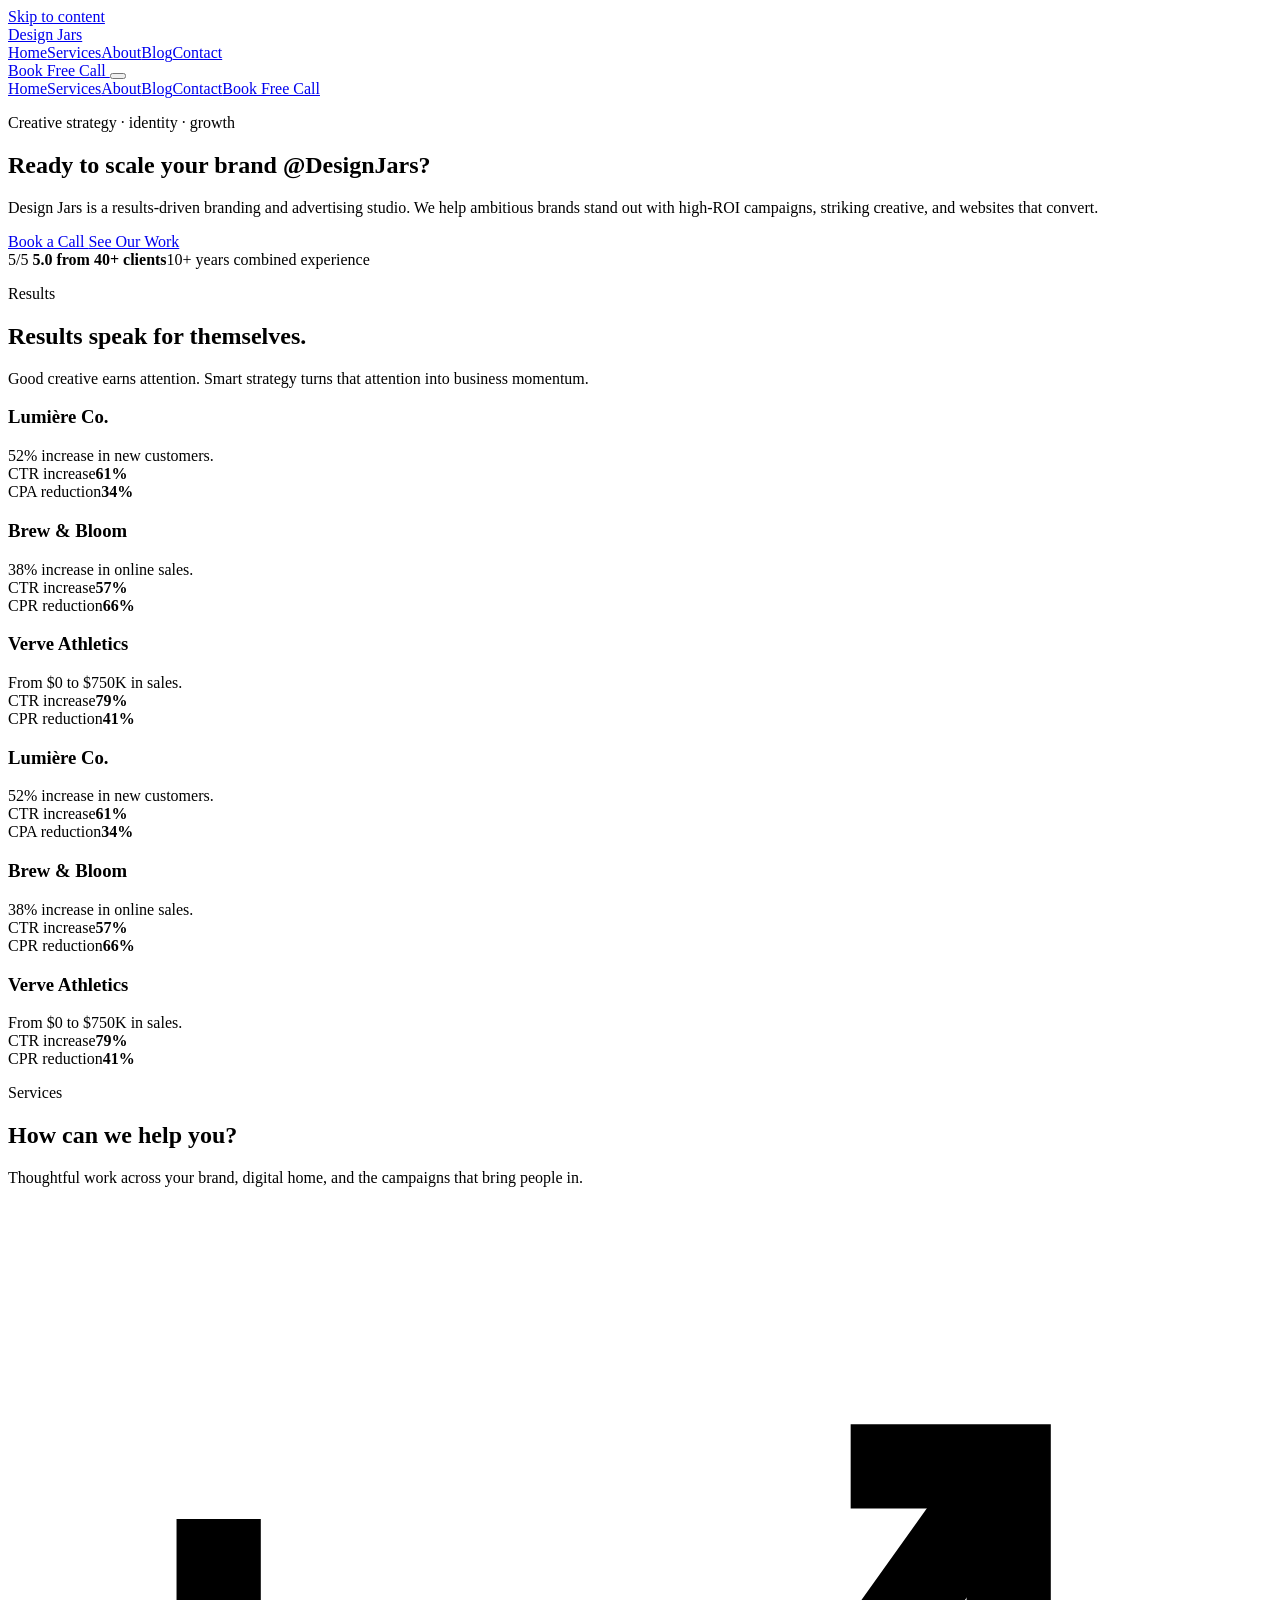
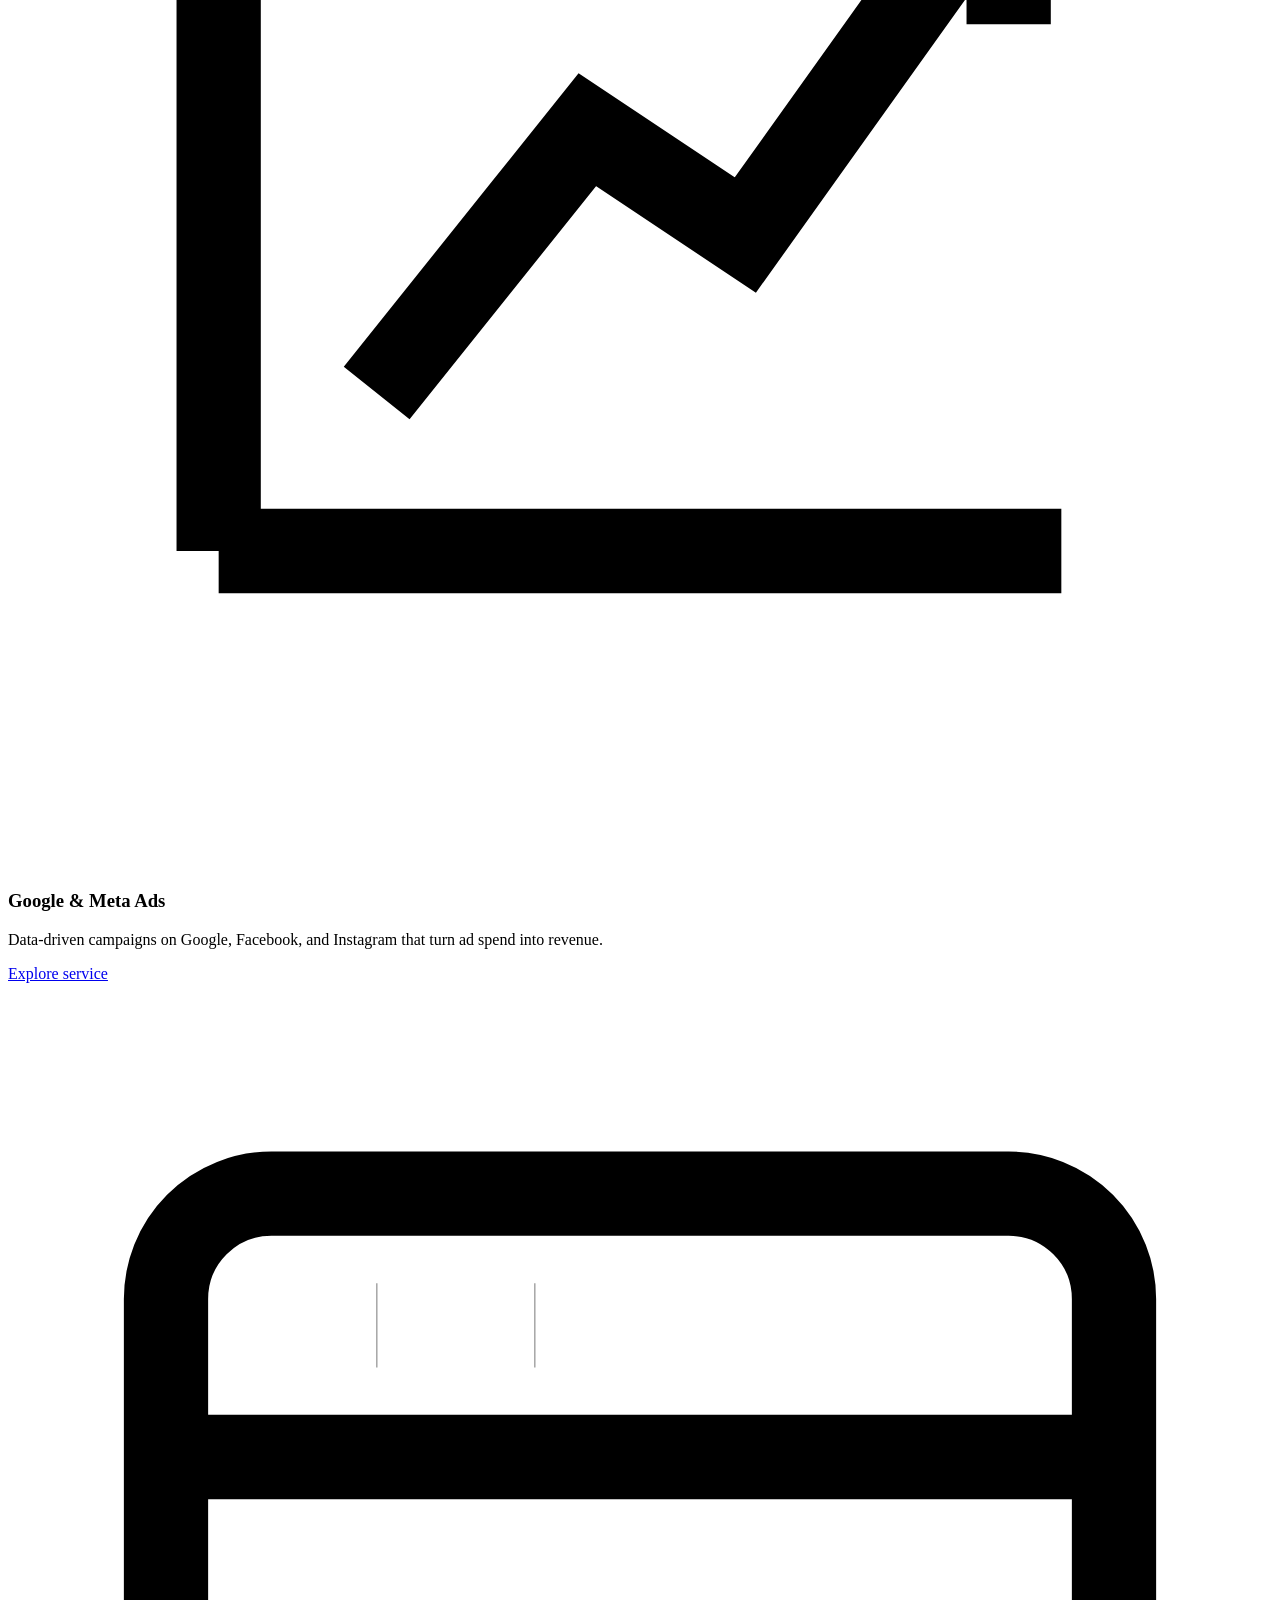
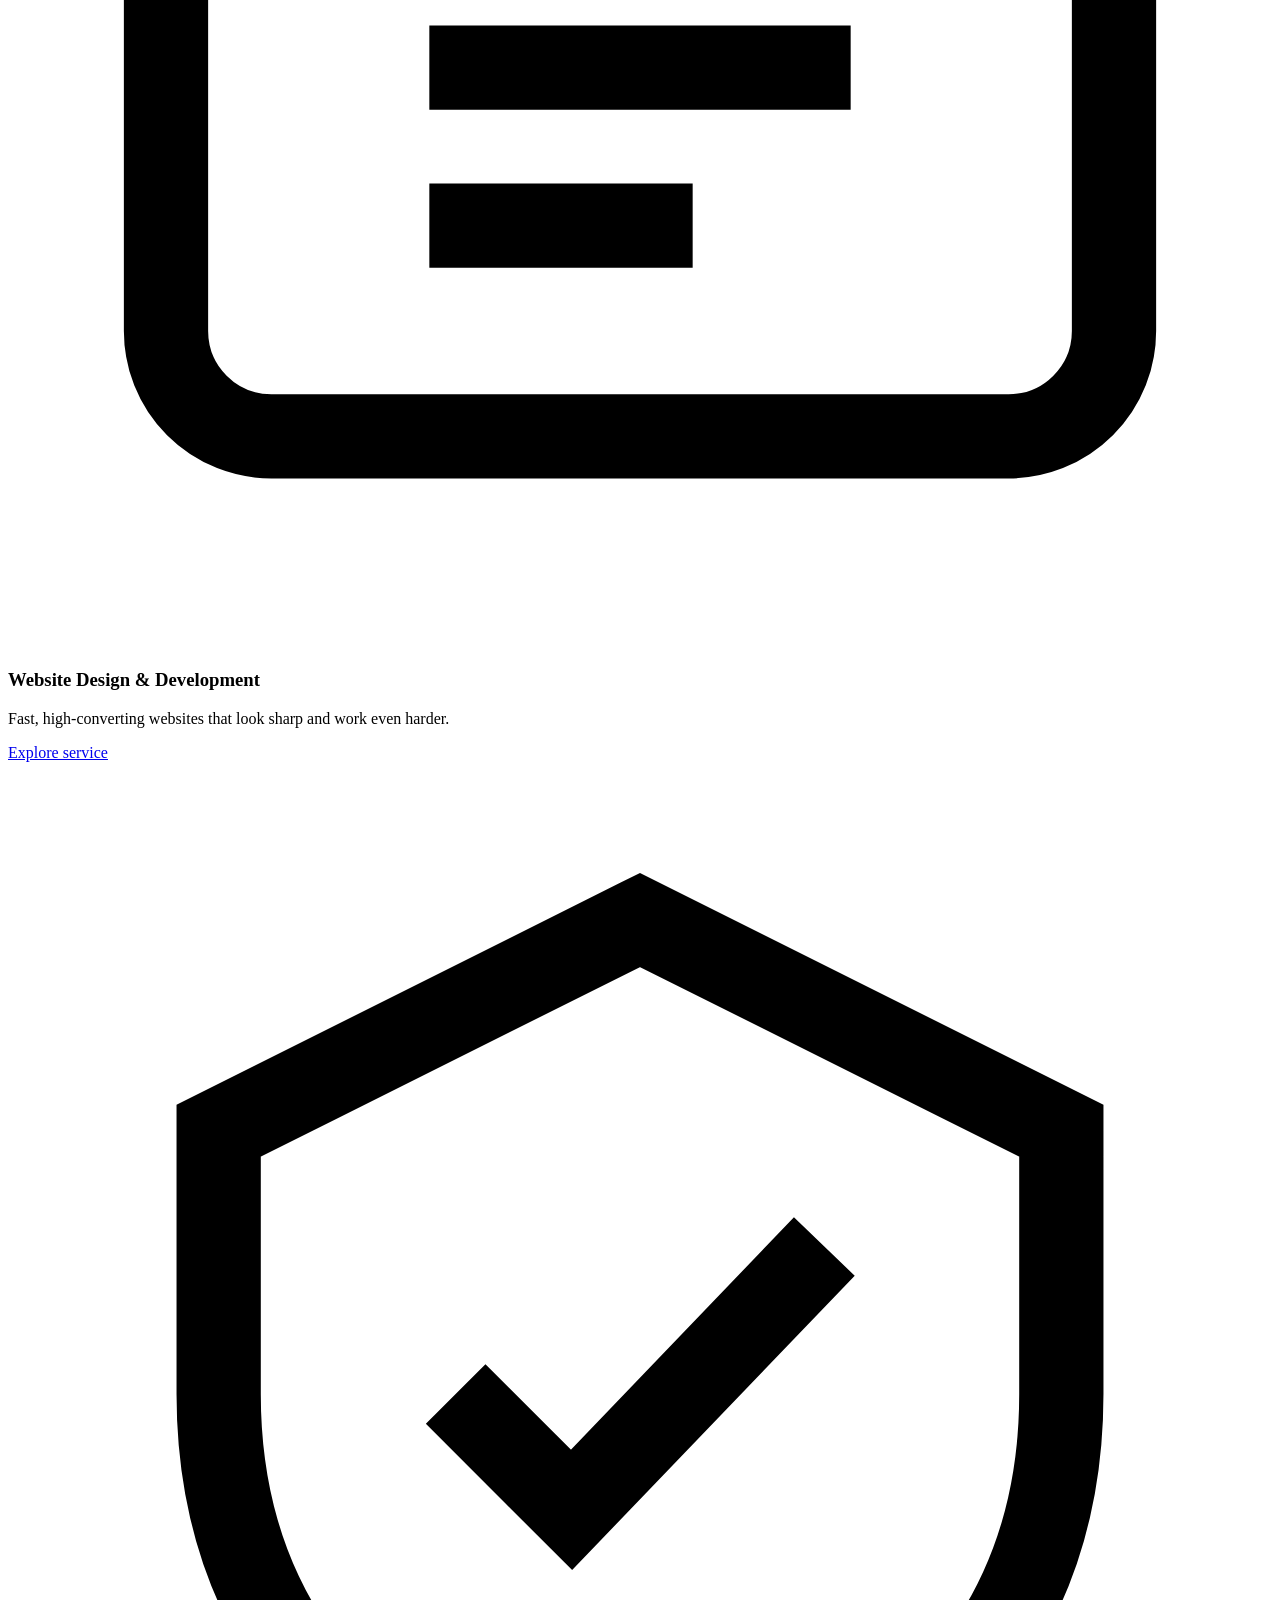
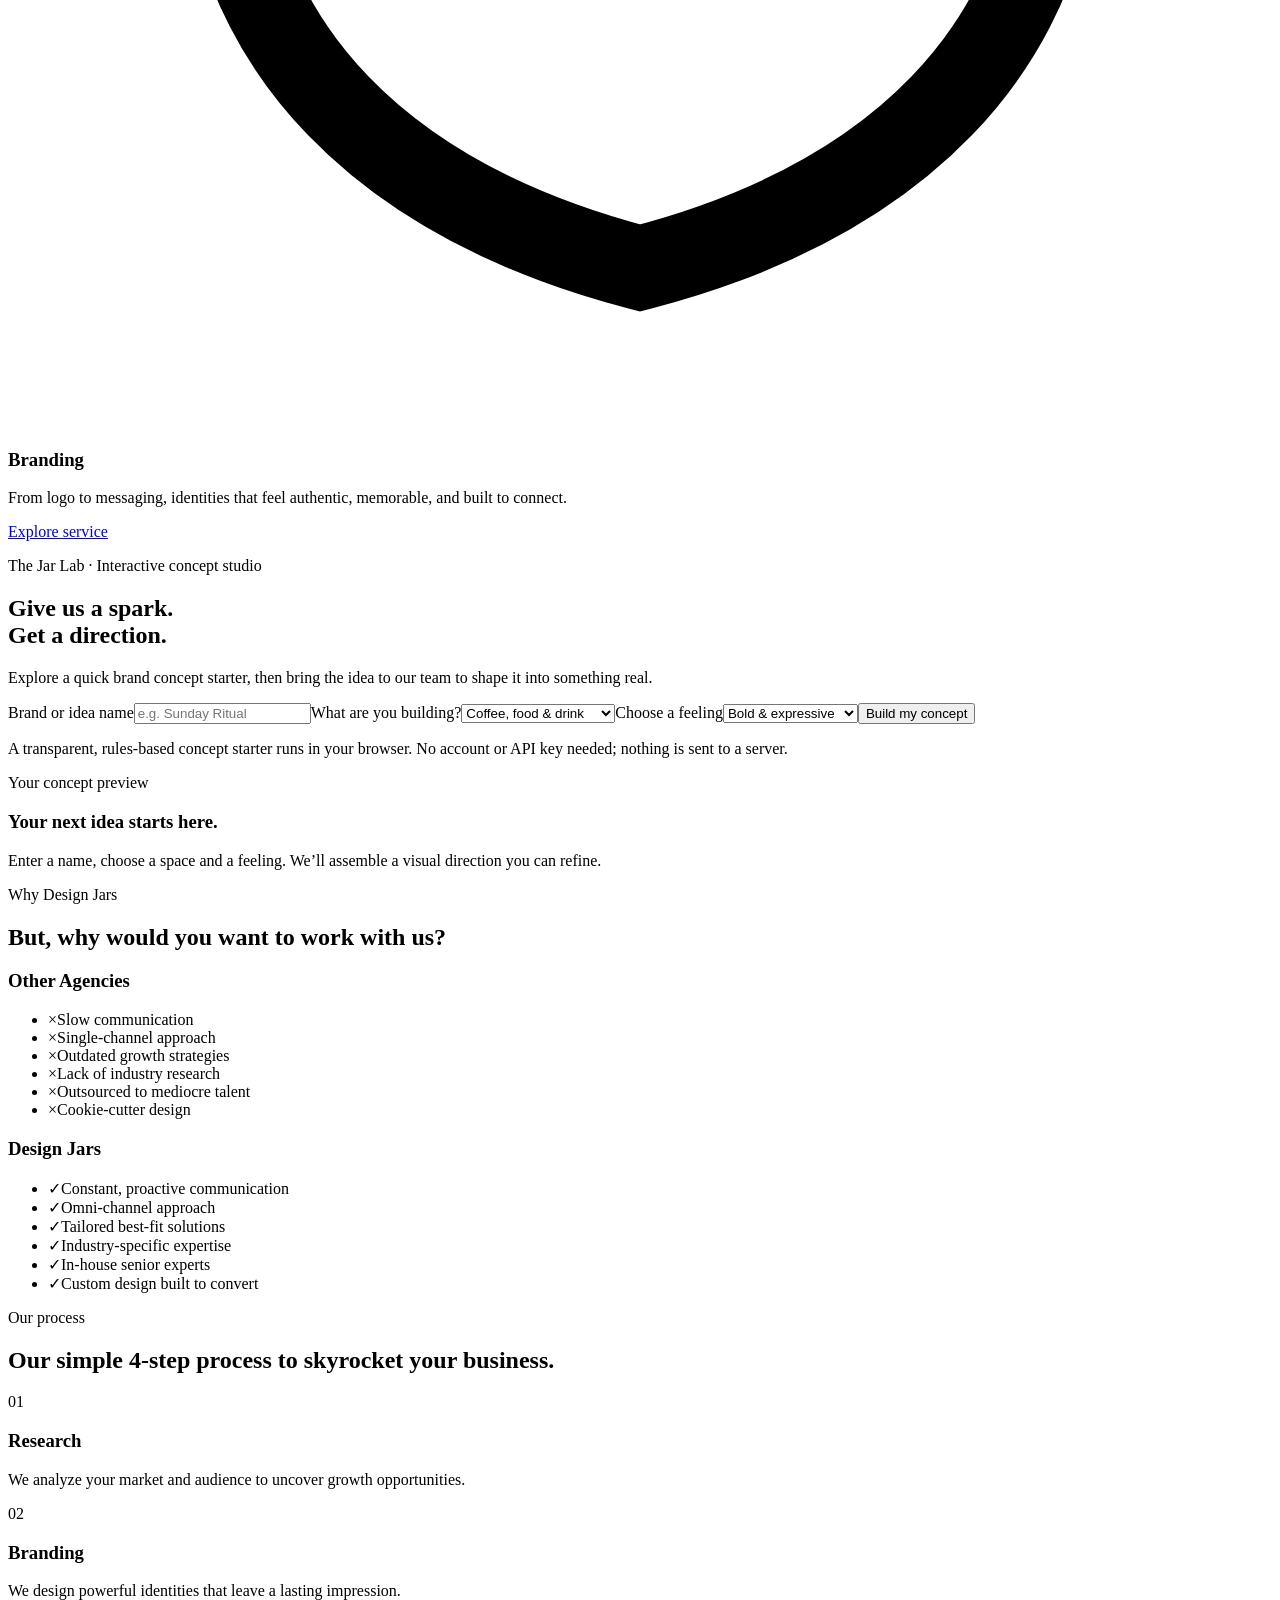
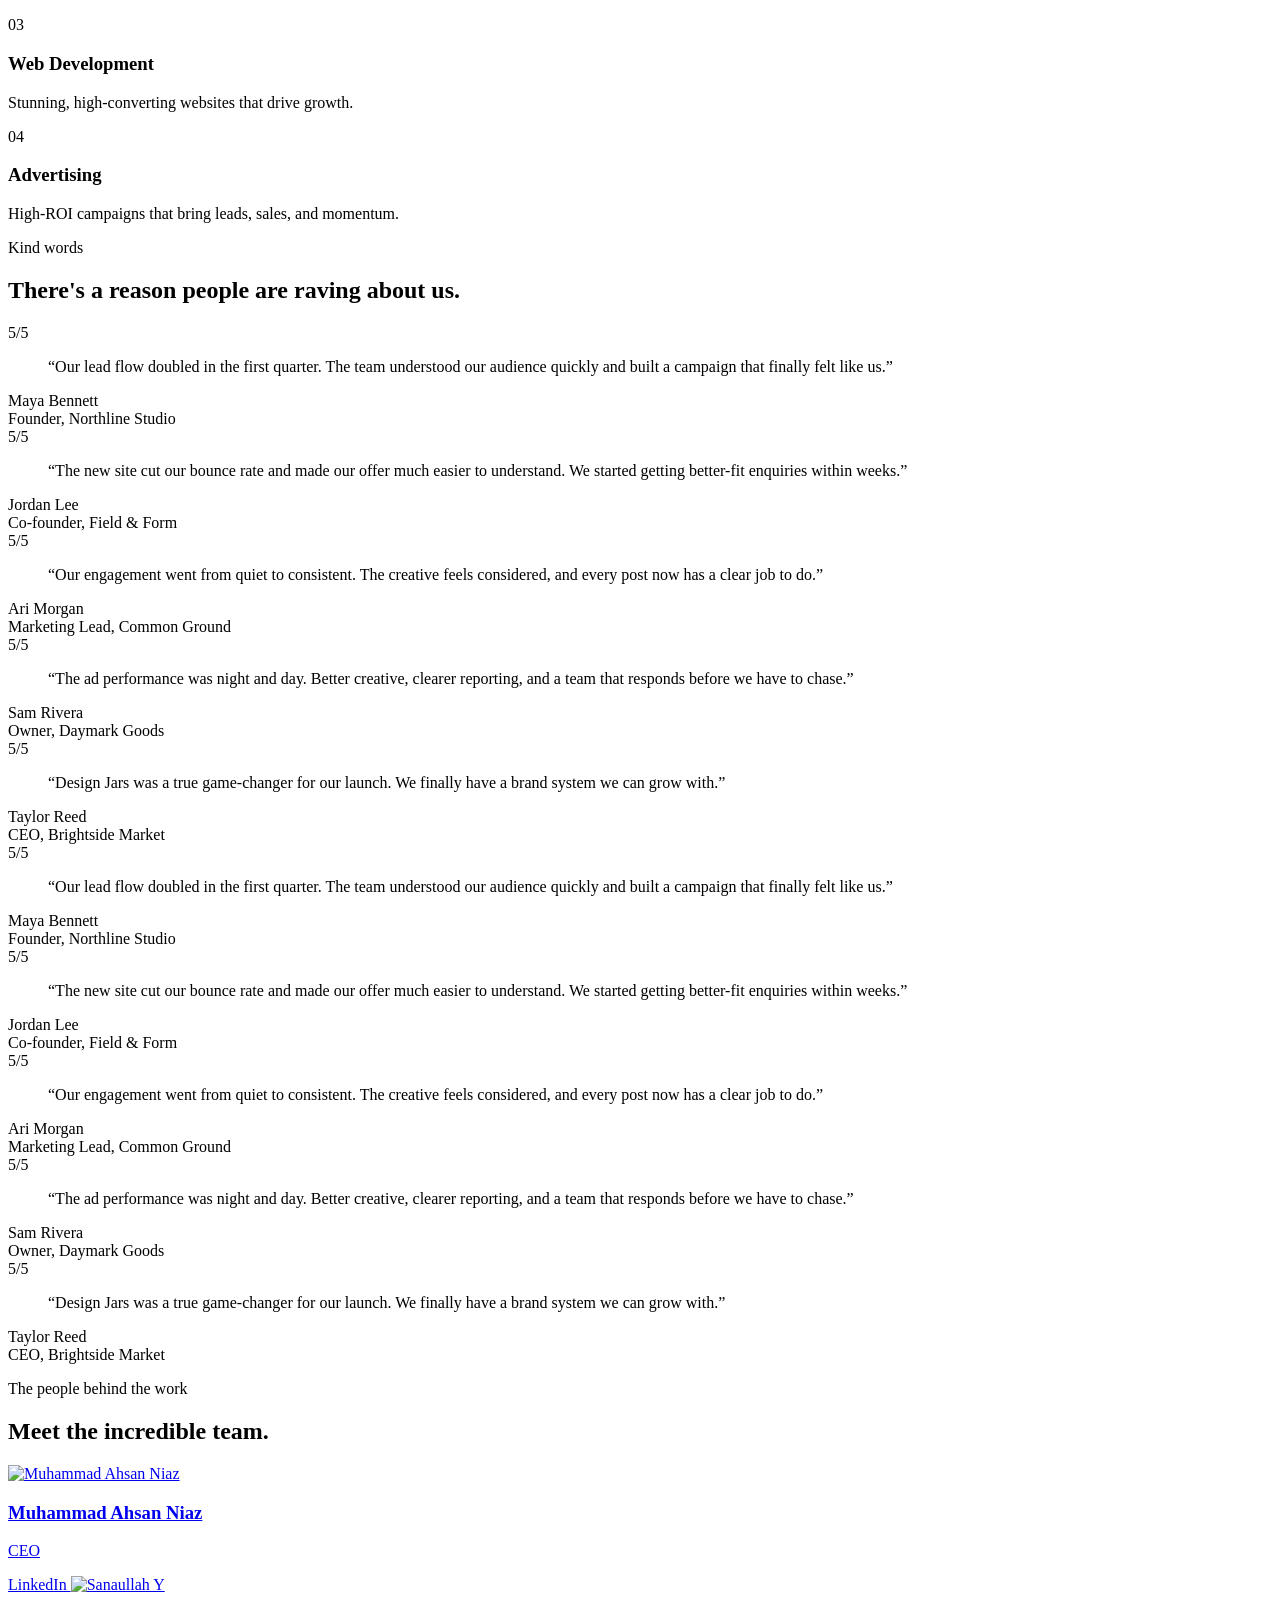
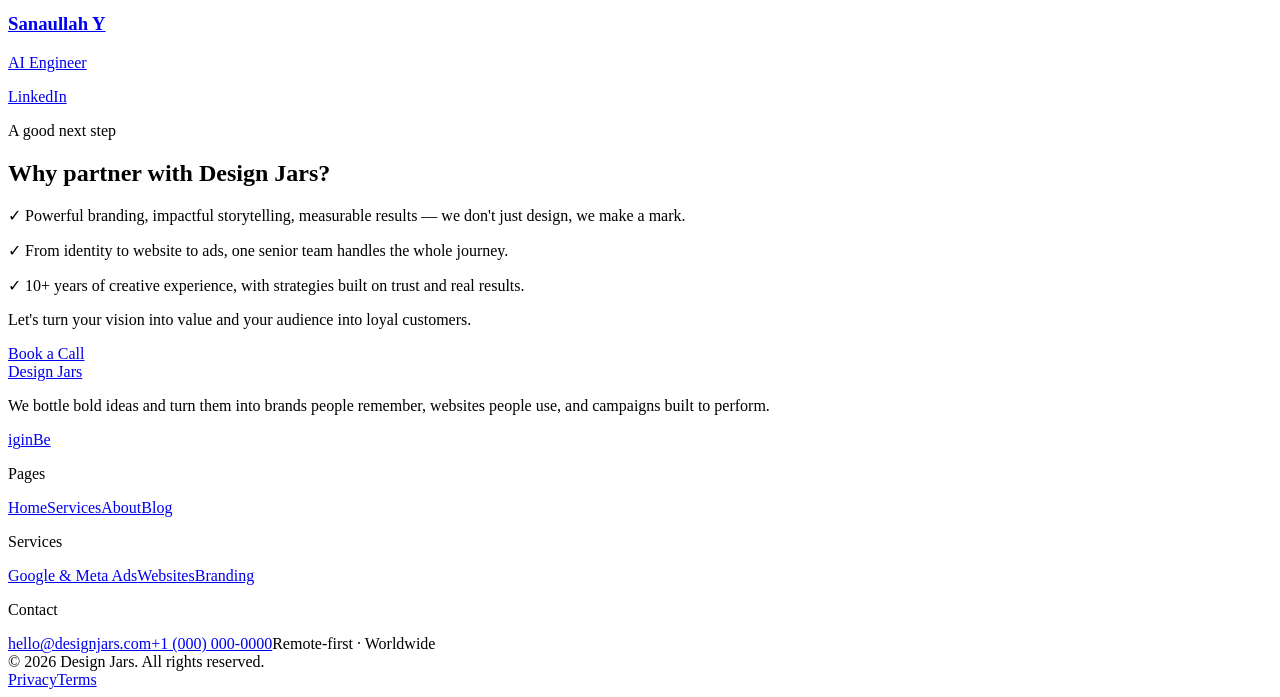
==== commit 844a46b5: "Remove decorative arrows on index.html" ====
--- a/index.html
+++ b/index.html
@@ -1,8 +1,8 @@
-<!doctype html><html lang="en"><head><meta charset="utf-8"><meta name="viewport" content="width=device-width,initial-scale=1"><title>Design Jars — Creative Branding & Advertising Agency</title><meta name="description" content="Design Jars helps ambitious brands grow through strategic branding, high-converting websites, and performance-minded advertising."><meta name="theme-color" content="#0A0A0A"><link rel="canonical" href="https://designjars.com/"><meta property="og:type" content="website"><meta property="og:title" content="Design Jars — Creative Branding & Advertising Agency"><meta property="og:description" content="Design Jars helps ambitious brands grow through strategic branding, high-converting websites, and performance-minded advertising."><meta property="og:url" content="https://designjars.com/"><meta property="og:image" content="https://designjars.com/assets/og-cover.png"><meta name="twitter:card" content="summary_large_image"><meta name="twitter:title" content="Design Jars — Creative Branding & Advertising Agency"><meta name="twitter:description" content="Design Jars helps ambitious brands grow through strategic branding, high-converting websites, and performance-minded advertising."><link rel="icon" href="/Design-Jars/assets/logo.svg" type="image/svg+xml"><link rel="stylesheet" href="/Design-Jars/assets/styles.css?v=7601d468"><script type="application/ld+json">{"@context":"https://schema.org","@type":["Organization","LocalBusiness"],"name":"Design Jars","url":"https://designjars.com","email":"hello@designjars.com","telephone":"+1-000-000-0000","description":"Creative branding, web design and advertising agency.","address":{"@type":"PostalAddress","addressLocality":"City placeholder","addressCountry":"Country placeholder"}}</script></head><body><a class="skip-link" href="#main">Skip to content</a><header class="site-header"><div class="container nav-wrap"><a class="brand" href="/Design-Jars/" aria-label="Design Jars home"><img src="/Design-Jars/assets/logo.svg" alt=""><span>Design Jars</span></a><nav class="nav-links" aria-label="Main navigation"><a href="/Design-Jars/" class="active" aria-current="page">Home</a><a href="/Design-Jars/services/" class="">Services</a><a href="/Design-Jars/about/" class="">About</a><a href="/Design-Jars/blog/" class="">Blog</a><a href="/Design-Jars/contact/" class="">Contact</a></nav><a class="btn btn-primary nav-cta" href="/Design-Jars/contact/">Book Free Call <span aria-hidden="true">↗</span></a><button class="menu-toggle" aria-label="Open menu" aria-expanded="false" aria-controls="mobile-menu"><span></span><span></span></button></div></header><nav class="mobile-menu" id="mobile-menu" aria-label="Mobile navigation"><a href="/Design-Jars/" class="active" aria-current="page">Home</a><a href="/Design-Jars/services/" class="">Services</a><a href="/Design-Jars/about/" class="">About</a><a href="/Design-Jars/blog/" class="">Blog</a><a href="/Design-Jars/contact/" class="">Contact</a><a class="btn btn-primary" href="/Design-Jars/contact/">Book Free Call ↗</a></nav><main id="main"><section class="hero"><div class="container"><div class="hero-content reveal"><p class="eyebrow">Creative strategy · identity · growth</p><h1>Ready to <span class="serif">scale</span> your brand <span class="blue">@DesignJars?</span></h1><p class="hero-copy">Design Jars is a results-driven branding and advertising studio. We help ambitious brands stand out with high-ROI campaigns, striking creative, and websites that convert.</p><div class="button-row"><a class="btn btn-primary" href="/Design-Jars/contact/">Book a Call <span aria-hidden="true">↗</span></a><a class="btn btn-secondary" href="#results">See Our Work <span aria-hidden="true">↓</span></a></div><div class="trust-row"><span><span class="stars" aria-label="5 out of 5 stars">5/5</span> <strong>5.0 from 40+ clients</strong></span><span>10+ years combined experience</span></div></div><div class="hero-art" aria-hidden="true"><div class="jar-mark"></div></div></div></section>
+<!doctype html><html lang="en"><head><meta charset="utf-8"><meta name="viewport" content="width=device-width,initial-scale=1"><title>Design Jars — Creative Branding & Advertising Agency</title><meta name="description" content="Design Jars helps ambitious brands grow through strategic branding, high-converting websites, and performance-minded advertising."><meta name="theme-color" content="#0A0A0A"><link rel="canonical" href="https://designjars.com/"><meta property="og:type" content="website"><meta property="og:title" content="Design Jars — Creative Branding & Advertising Agency"><meta property="og:description" content="Design Jars helps ambitious brands grow through strategic branding, high-converting websites, and performance-minded advertising."><meta property="og:url" content="https://designjars.com/"><meta property="og:image" content="https://designjars.com/assets/og-cover.png"><meta name="twitter:card" content="summary_large_image"><meta name="twitter:title" content="Design Jars — Creative Branding & Advertising Agency"><meta name="twitter:description" content="Design Jars helps ambitious brands grow through strategic branding, high-converting websites, and performance-minded advertising."><link rel="icon" href="/Design-Jars/assets/logo.svg" type="image/svg+xml"><link rel="stylesheet" href="/Design-Jars/assets/styles.css?v=27b45d94"><script type="application/ld+json">{"@context":"https://schema.org","@type":["Organization","LocalBusiness"],"name":"Design Jars","url":"https://designjars.com","email":"hello@designjars.com","telephone":"+1-000-000-0000","description":"Creative branding, web design and advertising agency.","address":{"@type":"PostalAddress","addressLocality":"City placeholder","addressCountry":"Country placeholder"}}</script></head><body><a class="skip-link" href="#main">Skip to content</a><header class="site-header"><div class="container nav-wrap"><a class="brand" href="/Design-Jars/" aria-label="Design Jars home"><img src="/Design-Jars/assets/logo.svg" alt=""><span>Design Jars</span></a><nav class="nav-links" aria-label="Main navigation"><a href="/Design-Jars/" class="active" aria-current="page">Home</a><a href="/Design-Jars/services/" class="">Services</a><a href="/Design-Jars/about/" class="">About</a><a href="/Design-Jars/blog/" class="">Blog</a><a href="/Design-Jars/contact/" class="">Contact</a></nav><a class="btn btn-primary nav-cta" href="/Design-Jars/contact/">Book Free Call <span aria-hidden="true"></span></a><button class="menu-toggle" aria-label="Open menu" aria-expanded="false" aria-controls="mobile-menu"><span></span><span></span></button></div></header><nav class="mobile-menu" id="mobile-menu" aria-label="Mobile navigation"><a href="/Design-Jars/" class="active" aria-current="page">Home</a><a href="/Design-Jars/services/" class="">Services</a><a href="/Design-Jars/about/" class="">About</a><a href="/Design-Jars/blog/" class="">Blog</a><a href="/Design-Jars/contact/" class="">Contact</a><a class="btn btn-primary" href="/Design-Jars/contact/">Book Free Call </a></nav><main id="main"><section class="hero"><div class="container"><div class="hero-content reveal"><p class="eyebrow">Creative strategy · identity · growth</p><h1>Ready to <span class="serif">scale</span> your brand <span class="blue">@DesignJars?</span></h1><p class="hero-copy">Design Jars is a results-driven branding and advertising studio. We help ambitious brands stand out with high-ROI campaigns, striking creative, and websites that convert.</p><div class="button-row"><a class="btn btn-primary" href="/Design-Jars/contact/">Book a Call <span aria-hidden="true"></span></a><a class="btn btn-secondary" href="#results">See Our Work <span aria-hidden="true"></span></a></div><div class="trust-row"><span><span class="stars" aria-label="5 out of 5 stars">5/5</span> <strong>5.0 from 40+ clients</strong></span><span>10+ years combined experience</span></div></div><div class="hero-art" aria-hidden="true"><div class="jar-mark"></div></div></div></section>
 <section class="section alt" id="results"><div class="container"><div class="section-heading reveal"><p class="eyebrow">Results</p><h2>Results speak for <span class="serif">themselves.</span></h2><p>Good creative earns attention. Smart strategy turns that attention into business momentum.</p></div></div><div class="marquee-shell" role="region" aria-label="Client result examples"><div class="results-track"><article class="result-card"><h3>Lumière Co.</h3><div class="metric">52% increase in new customers.</div><div class="kpi"><span>CTR increase</span><strong>61%</strong></div><div class="kpi"><span>CPA reduction</span><strong>34%</strong></div></article><article class="result-card"><h3>Brew & Bloom</h3><div class="metric">38% increase in online sales.</div><div class="kpi"><span>CTR increase</span><strong>57%</strong></div><div class="kpi"><span>CPR reduction</span><strong>66%</strong></div></article><article class="result-card"><h3>Verve Athletics</h3><div class="metric">From $0 to $750K in sales.</div><div class="kpi"><span>CTR increase</span><strong>79%</strong></div><div class="kpi"><span>CPR reduction</span><strong>41%</strong></div></article><article class="result-card" aria-hidden="true"><h3>Lumière Co.</h3><div class="metric">52% increase in new customers.</div><div class="kpi"><span>CTR increase</span><strong>61%</strong></div><div class="kpi"><span>CPA reduction</span><strong>34%</strong></div></article><article class="result-card" aria-hidden="true"><h3>Brew & Bloom</h3><div class="metric">38% increase in online sales.</div><div class="kpi"><span>CTR increase</span><strong>57%</strong></div><div class="kpi"><span>CPR reduction</span><strong>66%</strong></div></article><article class="result-card" aria-hidden="true"><h3>Verve Athletics</h3><div class="metric">From $0 to $750K in sales.</div><div class="kpi"><span>CTR increase</span><strong>79%</strong></div><div class="kpi"><span>CPR reduction</span><strong>41%</strong></div></article></div></div></section>
-<section class="section" id="services"><div class="container"><div class="section-heading reveal"><p class="eyebrow">Services</p><h2>How can we <span class="serif">help you?</span></h2><p>Thoughtful work across your brand, digital home, and the campaigns that bring people in.</p></div><div class="cards service-grid"><article class="service-card reveal"><div class="line-icon" aria-hidden="true"><svg viewBox="0 0 24 24" fill="none" stroke="currentColor" stroke-width="1.6"><path d="M4 18V6m0 12h16M7 15l4-5 3 2 5-7"/><path d="M16 5h3v3"/></svg></div><h3>Google & Meta Ads</h3><p>Data-driven campaigns on Google, Facebook, and Instagram that turn ad spend into revenue.</p><a class="text-link blue" href="/Design-Jars/services/">Explore service <span aria-hidden="true">↗</span></a></article><article class="service-card reveal"><div class="line-icon" aria-hidden="true"><svg viewBox="0 0 24 24" fill="none" stroke="currentColor" stroke-width="1.6"><rect x="3" y="4" width="18" height="16" rx="2"/><path d="M3 9h18M7 6.5h.01M10 6.5h.01M8 13h8M8 16h5"/></svg></div><h3>Website Design & Development</h3><p>Fast, high-converting websites that look sharp and work even harder.</p><a class="text-link blue" href="/Design-Jars/services/">Explore service <span aria-hidden="true">↗</span></a></article><article class="service-card reveal"><div class="line-icon" aria-hidden="true"><svg viewBox="0 0 24 24" fill="none" stroke="currentColor" stroke-width="1.6"><path d="M12 3 4 7v5c0 5 3.4 7.8 8 9 4.6-1.2 8-4 8-9V7l-8-4Z"/><path d="m8.5 12 2.2 2.2 4.8-5"/></svg></div><h3>Branding</h3><p>From logo to messaging, identities that feel authentic, memorable, and built to connect.</p><a class="text-link blue" href="/Design-Jars/services/">Explore service <span aria-hidden="true">↗</span></a></article></div></div></section>
+<section class="section" id="services"><div class="container"><div class="section-heading reveal"><p class="eyebrow">Services</p><h2>How can we <span class="serif">help you?</span></h2><p>Thoughtful work across your brand, digital home, and the campaigns that bring people in.</p></div><div class="cards service-grid"><article class="service-card reveal"><div class="line-icon" aria-hidden="true"><svg viewBox="0 0 24 24" fill="none" stroke="currentColor" stroke-width="1.6"><path d="M4 18V6m0 12h16M7 15l4-5 3 2 5-7"/><path d="M16 5h3v3"/></svg></div><h3>Google & Meta Ads</h3><p>Data-driven campaigns on Google, Facebook, and Instagram that turn ad spend into revenue.</p><a class="text-link blue" href="/Design-Jars/services/">Explore service <span aria-hidden="true"></span></a></article><article class="service-card reveal"><div class="line-icon" aria-hidden="true"><svg viewBox="0 0 24 24" fill="none" stroke="currentColor" stroke-width="1.6"><rect x="3" y="4" width="18" height="16" rx="2"/><path d="M3 9h18M7 6.5h.01M10 6.5h.01M8 13h8M8 16h5"/></svg></div><h3>Website Design & Development</h3><p>Fast, high-converting websites that look sharp and work even harder.</p><a class="text-link blue" href="/Design-Jars/services/">Explore service <span aria-hidden="true"></span></a></article><article class="service-card reveal"><div class="line-icon" aria-hidden="true"><svg viewBox="0 0 24 24" fill="none" stroke="currentColor" stroke-width="1.6"><path d="M12 3 4 7v5c0 5 3.4 7.8 8 9 4.6-1.2 8-4 8-9V7l-8-4Z"/><path d="m8.5 12 2.2 2.2 4.8-5"/></svg></div><h3>Branding</h3><p>From logo to messaging, identities that feel authentic, memorable, and built to connect.</p><a class="text-link blue" href="/Design-Jars/services/">Explore service <span aria-hidden="true"></span></a></article></div></div></section>
 <section class="section jar-lab-section" id="jar-lab"><div class="container"><div class="section-heading reveal"><p class="eyebrow">The Jar Lab · Interactive concept studio</p><h2>Give us a spark.<br><span class="serif">Get a direction.</span></h2><p>Explore a quick brand concept starter, then bring the idea to our team to shape it into something real.</p></div><div class="jar-lab-grid"><form class="jar-lab-form reveal" id="jar-lab-form"><label class="lab-label" for="lab-name">Brand or idea name</label><input id="lab-name" name="brand" maxlength="48" placeholder="e.g. Sunday Ritual" required><label class="lab-label" for="lab-industry">What are you building?</label><select id="lab-industry" name="industry"><option value="cafe">Coffee, food & drink</option><option value="fashion">Fashion & lifestyle</option><option value="wellness">Wellness & beauty</option><option value="tech">Technology & digital</option><option value="home">Home & local services</option><option value="other">Something else</option></select><label class="lab-label" for="lab-vibe">Choose a feeling</label><select id="lab-vibe" name="vibe"><option value="bold">Bold & expressive</option><option value="calm">Calm & considered</option><option value="warm">Warm & human</option><option value="future">Modern & futuristic</option></select><button class="btn btn-primary lab-submit" type="submit">Build my concept </button><p class="lab-note">A transparent, rules-based concept starter runs in your browser. No account or API key needed; nothing is sent to a server.</p></form><div class="jar-lab-output reveal" id="jar-lab-output" aria-live="polite" aria-atomic="true"><div class="lab-empty"><p class="eyebrow">Your concept preview</p><h3>Your next idea starts here.</h3><p>Enter a name, choose a space and a feeling. We’ll assemble a visual direction you can refine.</p></div></div></div></div></section>
 <section class="section alt"><div class="container"><div class="section-heading reveal"><p class="eyebrow">Why Design Jars</p><h2>But, why would you want to <span class="serif">work with us?</span></h2></div><div class="compare-grid"><article class="compare-card reveal"><h3>Other Agencies</h3><ul class="compare-list"><li><span class="cross">×</span>Slow communication</li><li><span class="cross">×</span>Single-channel approach</li><li><span class="cross">×</span>Outdated growth strategies</li><li><span class="cross">×</span>Lack of industry research</li><li><span class="cross">×</span>Outsourced to mediocre talent</li><li><span class="cross">×</span>Cookie-cutter design</li></ul></article><article class="compare-card featured reveal"><h3><span class="blue">Design Jars</span></h3><ul class="compare-list"><li><span class="check">✓</span>Constant, proactive communication</li><li><span class="check">✓</span>Omni-channel approach</li><li><span class="check">✓</span>Tailored best-fit solutions</li><li><span class="check">✓</span>Industry-specific expertise</li><li><span class="check">✓</span>In-house senior experts</li><li><span class="check">✓</span>Custom design built to convert</li></ul></article></div></div></section>
 <section class="section"><div class="container"><div class="section-heading reveal"><p class="eyebrow">Our process</p><h2>Our simple 4-step process to <span class="serif">skyrocket your business.</span></h2></div><div class="steps"><article class="step reveal"><span class="step-num">01</span><h3>Research</h3><p>We analyze your market and audience to uncover growth opportunities.</p></article><article class="step reveal"><span class="step-num">02</span><h3>Branding</h3><p>We design powerful identities that leave a lasting impression.</p></article><article class="step reveal"><span class="step-num">03</span><h3>Web Development</h3><p>Stunning, high-converting websites that drive growth.</p></article><article class="step reveal"><span class="step-num">04</span><h3>Advertising</h3><p>High-ROI campaigns that bring leads, sales, and momentum.</p></article></div></div></section>
 <section class="section alt"><div class="container"><div class="section-heading reveal"><p class="eyebrow">Kind words</p><h2>There's a reason people are <span class="serif">raving</span> about us.</h2></div></div><div class="marquee-shell" role="region" aria-label="Client testimonials"><div class="quote-track"><article class="quote-card"><span class="stars" aria-label="5 out of 5 stars">5/5</span><blockquote>“Our lead flow doubled in the first quarter. The team understood our audience quickly and built a campaign that finally felt like us.”</blockquote><div class="quote-person">Maya Bennett</div><div class="quote-role">Founder, Northline Studio</div></article><article class="quote-card"><span class="stars" aria-label="5 out of 5 stars">5/5</span><blockquote>“The new site cut our bounce rate and made our offer much easier to understand. We started getting better-fit enquiries within weeks.”</blockquote><div class="quote-person">Jordan Lee</div><div class="quote-role">Co-founder, Field & Form</div></article><article class="quote-card"><span class="stars" aria-label="5 out of 5 stars">5/5</span><blockquote>“Our engagement went from quiet to consistent. The creative feels considered, and every post now has a clear job to do.”</blockquote><div class="quote-person">Ari Morgan</div><div class="quote-role">Marketing Lead, Common Ground</div></article><article class="quote-card"><span class="stars" aria-label="5 out of 5 stars">5/5</span><blockquote>“The ad performance was night and day. Better creative, clearer reporting, and a team that responds before we have to chase.”</blockquote><div class="quote-person">Sam Rivera</div><div class="quote-role">Owner, Daymark Goods</div></article><article class="quote-card"><span class="stars" aria-label="5 out of 5 stars">5/5</span><blockquote>“Design Jars was a true game-changer for our launch. We finally have a brand system we can grow with.”</blockquote><div class="quote-person">Taylor Reed</div><div class="quote-role">CEO, Brightside Market</div></article><article class="quote-card" aria-hidden="true"><span class="stars">5/5</span><blockquote>“Our lead flow doubled in the first quarter. The team understood our audience quickly and built a campaign that finally felt like us.”</blockquote><div class="quote-person">Maya Bennett</div><div class="quote-role">Founder, Northline Studio</div></article><article class="quote-card" aria-hidden="true"><span class="stars">5/5</span><blockquote>“The new site cut our bounce rate and made our offer much easier to understand. We started getting better-fit enquiries within weeks.”</blockquote><div class="quote-person">Jordan Lee</div><div class="quote-role">Co-founder, Field & Form</div></article><article class="quote-card" aria-hidden="true"><span class="stars">5/5</span><blockquote>“Our engagement went from quiet to consistent. The creative feels considered, and every post now has a clear job to do.”</blockquote><div class="quote-person">Ari Morgan</div><div class="quote-role">Marketing Lead, Common Ground</div></article><article class="quote-card" aria-hidden="true"><span class="stars">5/5</span><blockquote>“The ad performance was night and day. Better creative, clearer reporting, and a team that responds before we have to chase.”</blockquote><div class="quote-person">Sam Rivera</div><div class="quote-role">Owner, Daymark Goods</div></article><article class="quote-card" aria-hidden="true"><span class="stars">5/5</span><blockquote>“Design Jars was a true game-changer for our launch. We finally have a brand system we can grow with.”</blockquote><div class="quote-person">Taylor Reed</div><div class="quote-role">CEO, Brightside Market</div></article></div></div></section>
-<section class="section"><div class="container"><div class="section-heading reveal"><p class="eyebrow">The people behind the work</p><h2>Meet the incredible <span class="serif">team.</span></h2></div></div><div class="team-shell" role="region" aria-label="Design Jars team"><div class="team-track"><a class="team-card" href="https://www.linkedin.com/in/muhammad-ahsan-niaz-b82953b0/?isSelfProfile=false" target="_blank" rel="noopener noreferrer" aria-label="Muhammad Ahsan Niaz, CEO — open LinkedIn profile"><img loading="lazy" src="/Design-Jars/assets/team-ahsan.webp" alt="Muhammad Ahsan Niaz"><h3>Muhammad Ahsan Niaz</h3><p>CEO</p><span class="team-link">LinkedIn <span aria-hidden="true">↗</span></span></a><a class="team-card" href="https://www.linkedin.com/in/sanaullah-malik-/?isSelfProfile=true" target="_blank" rel="noopener noreferrer" aria-label="Sanaullah Y, AI Engineer — open LinkedIn profile"><img loading="lazy" src="/Design-Jars/assets/team-sanaullah.webp" alt="Sanaullah Y"><h3>Sanaullah Y</h3><p>AI Engineer</p><span class="team-link">LinkedIn <span aria-hidden="true">↗</span></span></a></div></div></section><section class="section alt"><div class="container"><div class="cta-banner reveal"><p class="eyebrow">A good next step</p><h2>Why partner with <span class="serif">Design Jars?</span></h2><div class="cta-points"><p><span class="check">✓</span> Powerful branding, impactful storytelling, measurable results — we don't just design, we make a mark.</p><p><span class="check">✓</span> From identity to website to ads, one senior team handles the whole journey.</p><p><span class="check">✓</span> 10+ years of creative experience, with strategies built on trust and real results.</p></div><p class="closing">Let's turn your vision into value and your audience into loyal customers.</p><a class="btn btn-primary" href="/Design-Jars/contact/">Book a Call <span aria-hidden="true">↗</span></a></div></div></section></main><footer class="site-footer"><div class="container"><div class="footer-grid"><div><a class="brand" href="/Design-Jars/"><img src="/Design-Jars/assets/logo.svg" alt=""><span>Design Jars</span></a><p class="footer-blurb">We bottle bold ideas and turn them into brands people remember, websites people use, and campaigns built to perform.</p><div class="socials"><a href="#" aria-label="Instagram">ig</a><a href="#" aria-label="LinkedIn">in</a><a href="#" aria-label="Behance">Be</a></div></div><div><p class="footer-title">Pages</p><div class="footer-links"><a href="/Design-Jars/">Home</a><a href="/Design-Jars/services/">Services</a><a href="/Design-Jars/about/">About</a><a href="/Design-Jars/blog/">Blog</a></div></div><div><p class="footer-title">Services</p><div class="footer-links"><a href="/Design-Jars/services/#meta-ads">Google & Meta Ads</a><a href="/Design-Jars/services/#websites">Websites</a><a href="/Design-Jars/services/#branding">Branding</a></div></div><div><p class="footer-title">Contact</p><div class="footer-links"><a href="mailto:hello@designjars.com">hello@designjars.com</a><a href="tel:+10000000000">+1 (000) 000-0000</a><span>Remote-first · Worldwide</span></div></div></div><div class="footer-bottom"><span>© 2026 Design Jars. All rights reserved.</span><div><a href="/Design-Jars/privacy.html">Privacy</a><a href="/Design-Jars/terms.html">Terms</a></div></div></div></footer><script src="/Design-Jars/assets/script.js?v=6bc38dbd" defer></script></body></html>
+<section class="section"><div class="container"><div class="section-heading reveal"><p class="eyebrow">The people behind the work</p><h2>Meet the incredible <span class="serif">team.</span></h2></div></div><div class="team-shell" role="region" aria-label="Design Jars team"><div class="team-track"><a class="team-card" href="https://www.linkedin.com/in/muhammad-ahsan-niaz-b82953b0/?isSelfProfile=false" target="_blank" rel="noopener noreferrer" aria-label="Muhammad Ahsan Niaz, CEO — open LinkedIn profile"><img loading="lazy" src="/Design-Jars/assets/team-ahsan.webp" alt="Muhammad Ahsan Niaz"><h3>Muhammad Ahsan Niaz</h3><p>CEO</p><span class="team-link">LinkedIn <span aria-hidden="true"></span></span></a><a class="team-card" href="https://www.linkedin.com/in/sanaullah-malik-/?isSelfProfile=true" target="_blank" rel="noopener noreferrer" aria-label="Sanaullah Y, AI Engineer — open LinkedIn profile"><img loading="lazy" src="/Design-Jars/assets/team-sanaullah.webp" alt="Sanaullah Y"><h3>Sanaullah Y</h3><p>AI Engineer</p><span class="team-link">LinkedIn <span aria-hidden="true"></span></span></a></div></div></section><section class="section alt"><div class="container"><div class="cta-banner reveal"><p class="eyebrow">A good next step</p><h2>Why partner with <span class="serif">Design Jars?</span></h2><div class="cta-points"><p><span class="check">✓</span> Powerful branding, impactful storytelling, measurable results — we don't just design, we make a mark.</p><p><span class="check">✓</span> From identity to website to ads, one senior team handles the whole journey.</p><p><span class="check">✓</span> 10+ years of creative experience, with strategies built on trust and real results.</p></div><p class="closing">Let's turn your vision into value and your audience into loyal customers.</p><a class="btn btn-primary" href="/Design-Jars/contact/">Book a Call <span aria-hidden="true"></span></a></div></div></section></main><footer class="site-footer"><div class="container"><div class="footer-grid"><div><a class="brand" href="/Design-Jars/"><img src="/Design-Jars/assets/logo.svg" alt=""><span>Design Jars</span></a><p class="footer-blurb">We bottle bold ideas and turn them into brands people remember, websites people use, and campaigns built to perform.</p><div class="socials"><a href="#" aria-label="Instagram">ig</a><a href="#" aria-label="LinkedIn">in</a><a href="#" aria-label="Behance">Be</a></div></div><div><p class="footer-title">Pages</p><div class="footer-links"><a href="/Design-Jars/">Home</a><a href="/Design-Jars/services/">Services</a><a href="/Design-Jars/about/">About</a><a href="/Design-Jars/blog/">Blog</a></div></div><div><p class="footer-title">Services</p><div class="footer-links"><a href="/Design-Jars/services/#meta-ads">Google & Meta Ads</a><a href="/Design-Jars/services/#websites">Websites</a><a href="/Design-Jars/services/#branding">Branding</a></div></div><div><p class="footer-title">Contact</p><div class="footer-links"><a href="mailto:hello@designjars.com">hello@designjars.com</a><a href="tel:+10000000000">+1 (000) 000-0000</a><span>Remote-first · Worldwide</span></div></div></div><div class="footer-bottom"><span>© 2026 Design Jars. All rights reserved.</span><div><a href="/Design-Jars/privacy.html">Privacy</a><a href="/Design-Jars/terms.html">Terms</a></div></div></div></footer><script src="/Design-Jars/assets/script.js?v=a271781a" defer></script></body></html>
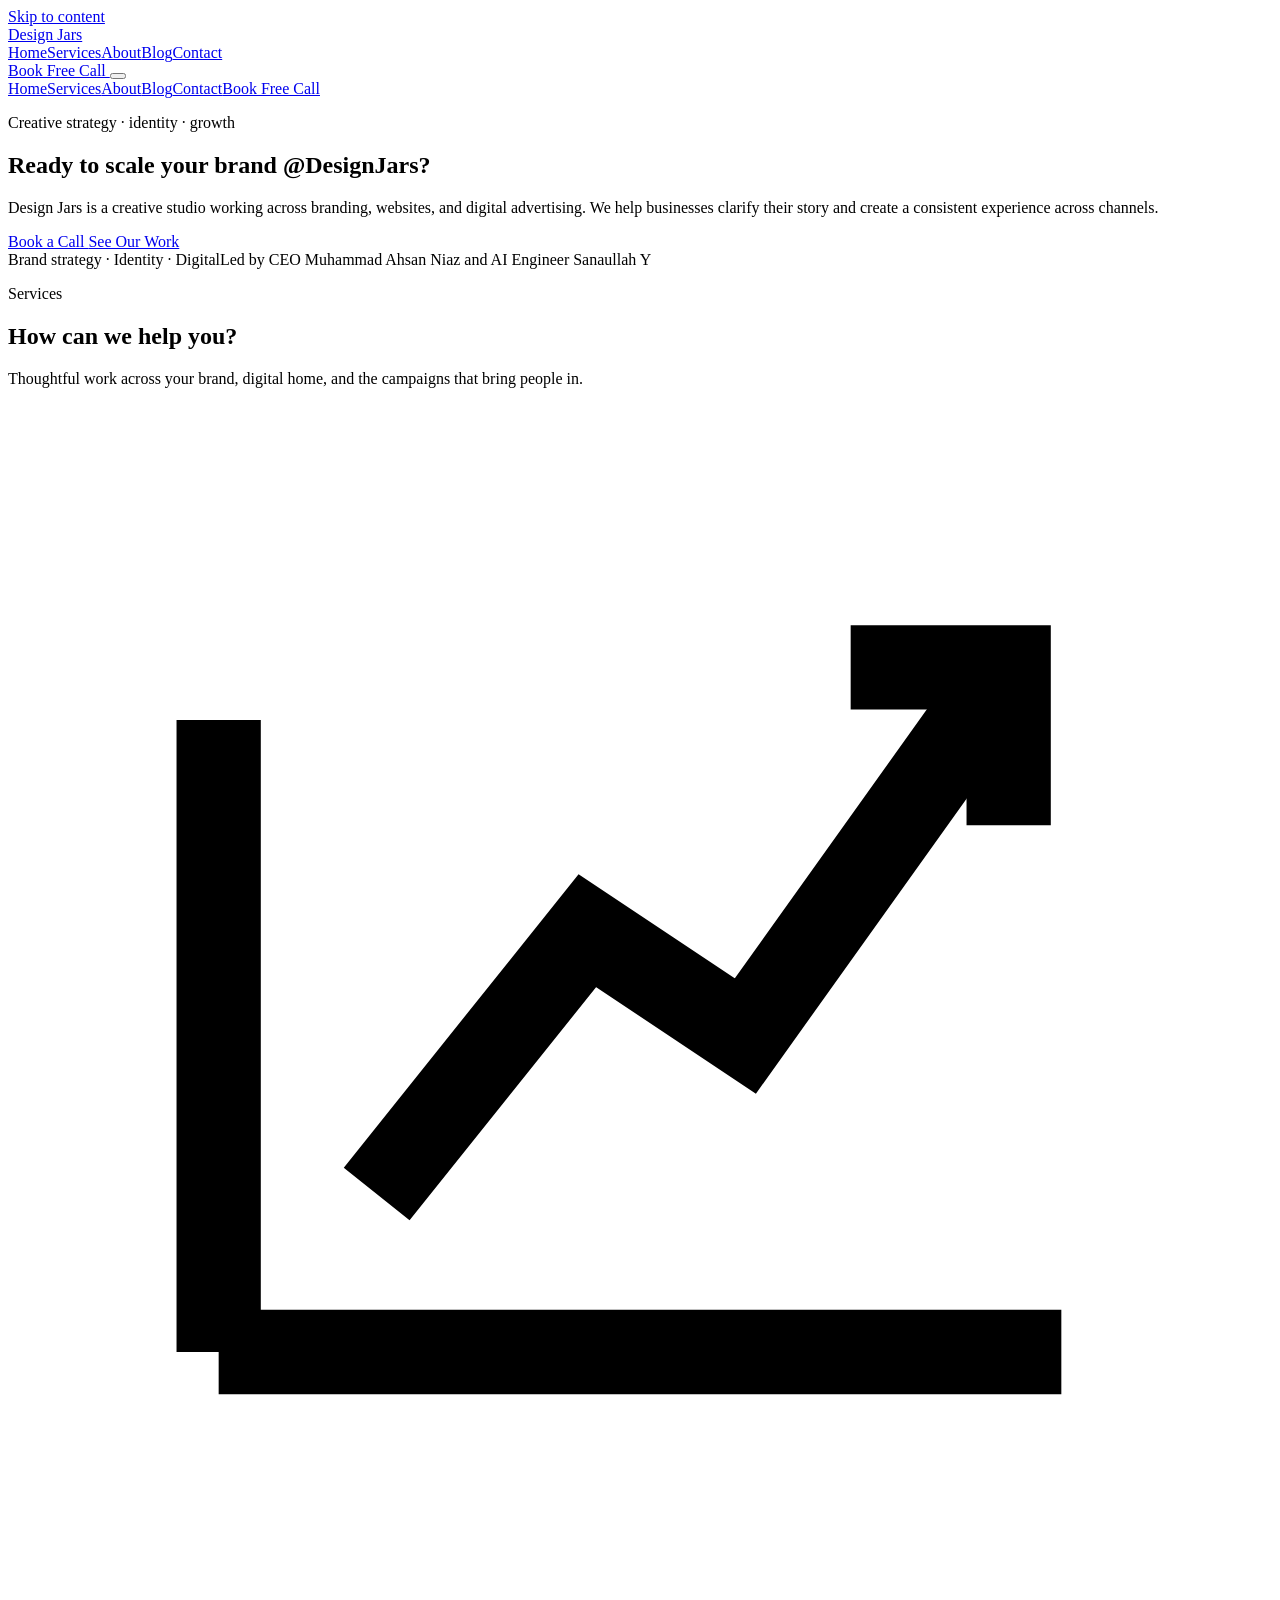
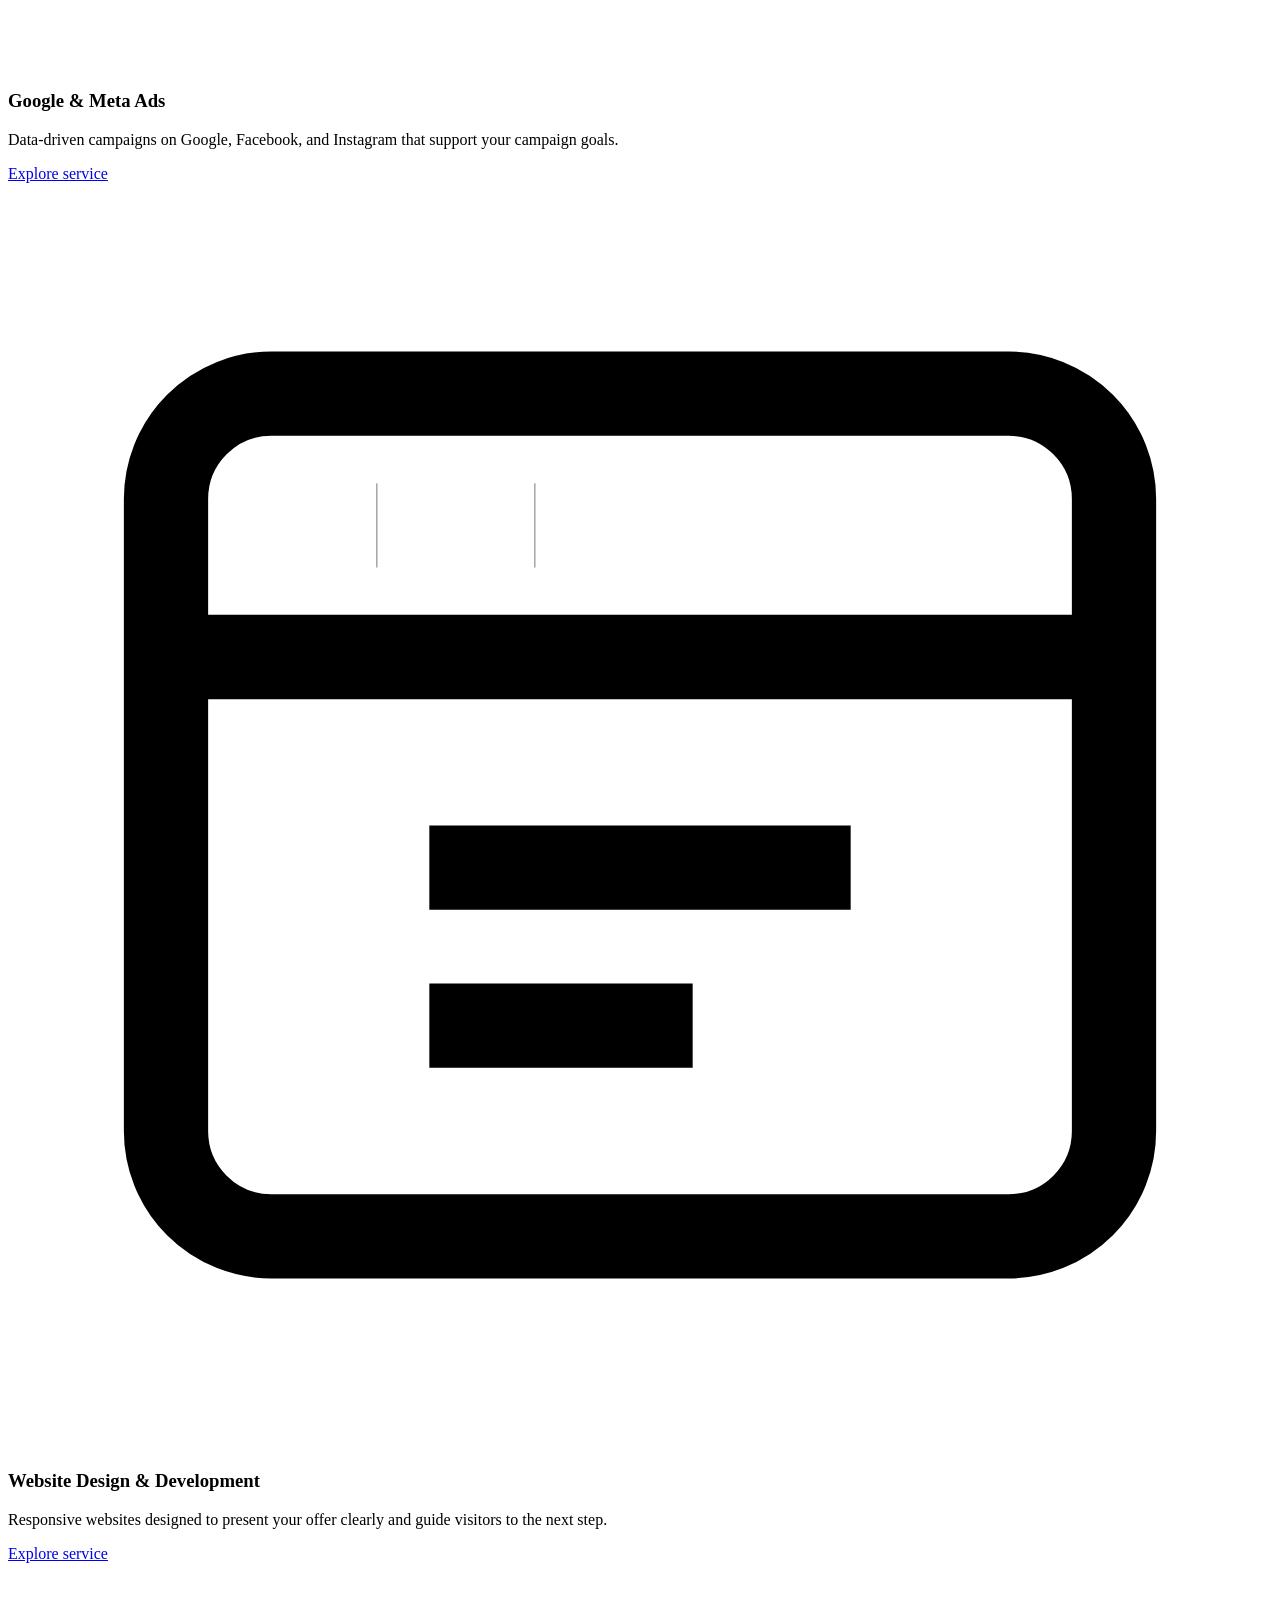
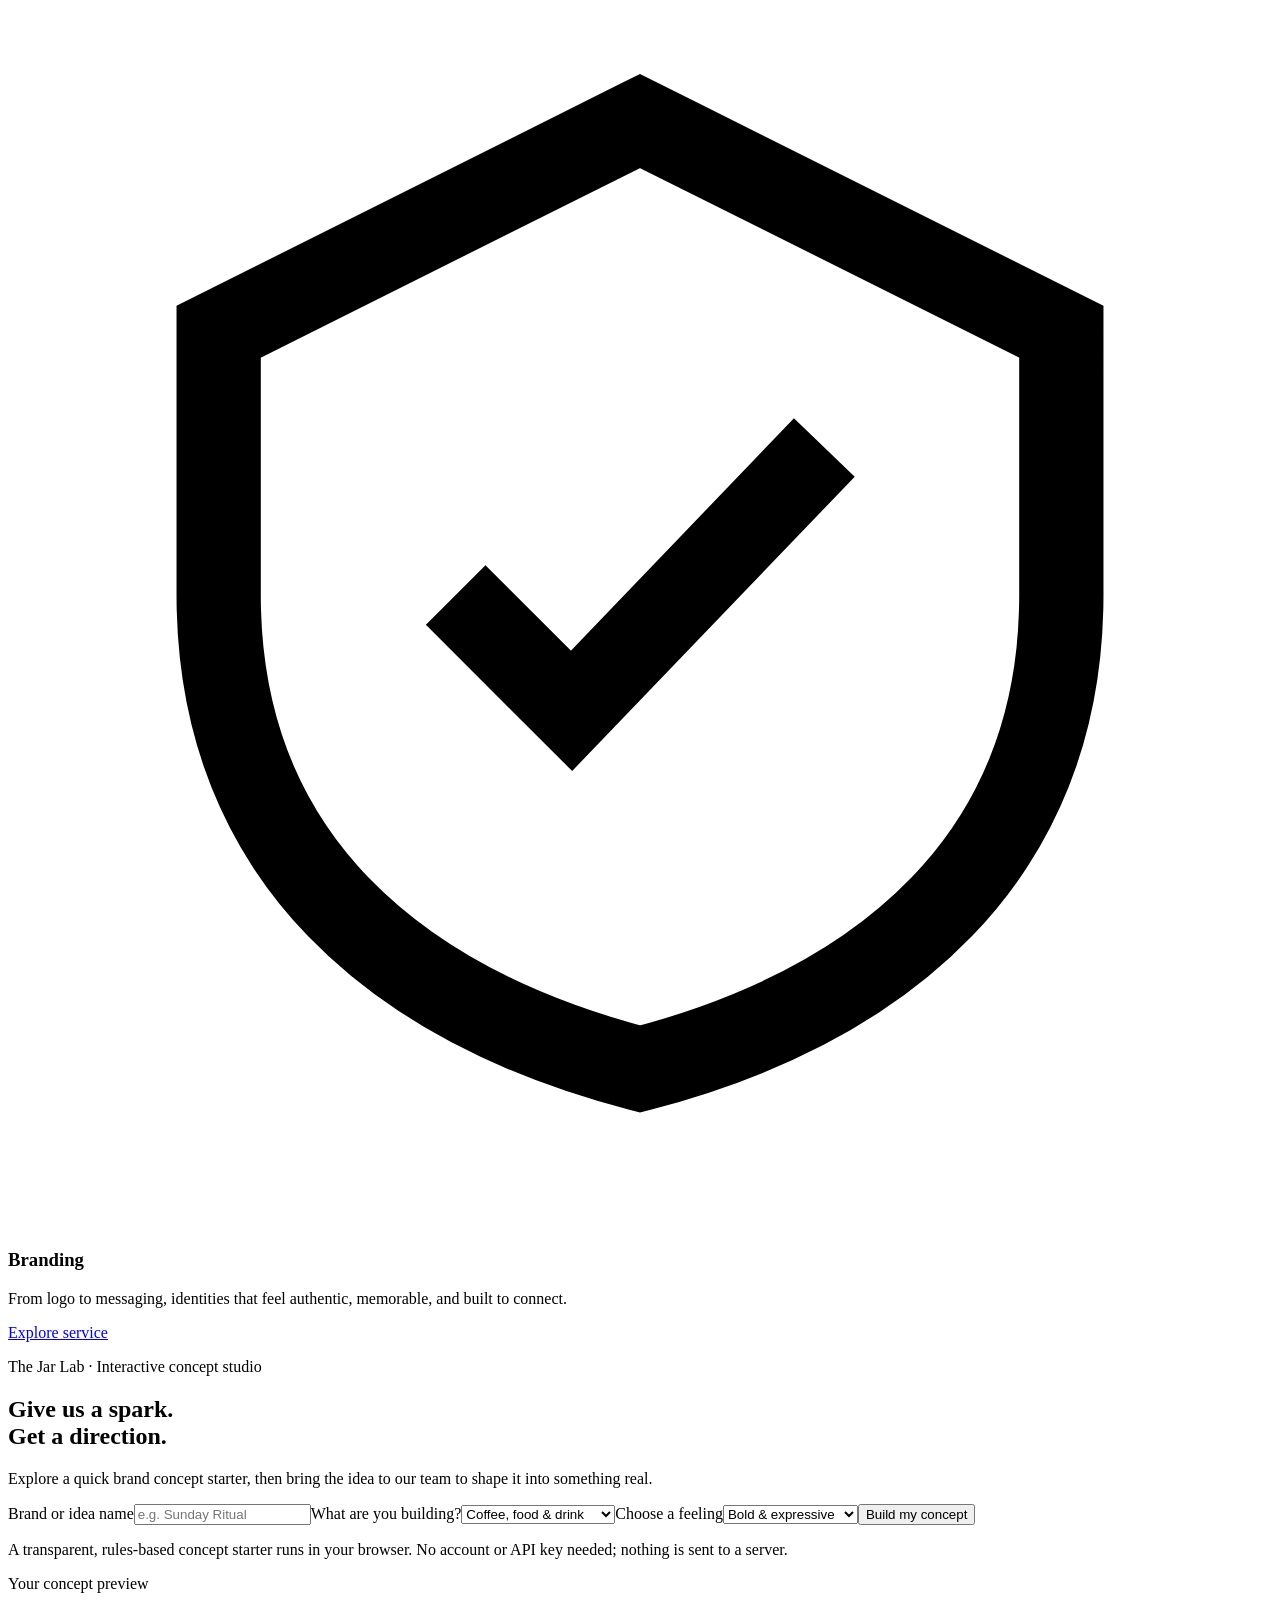
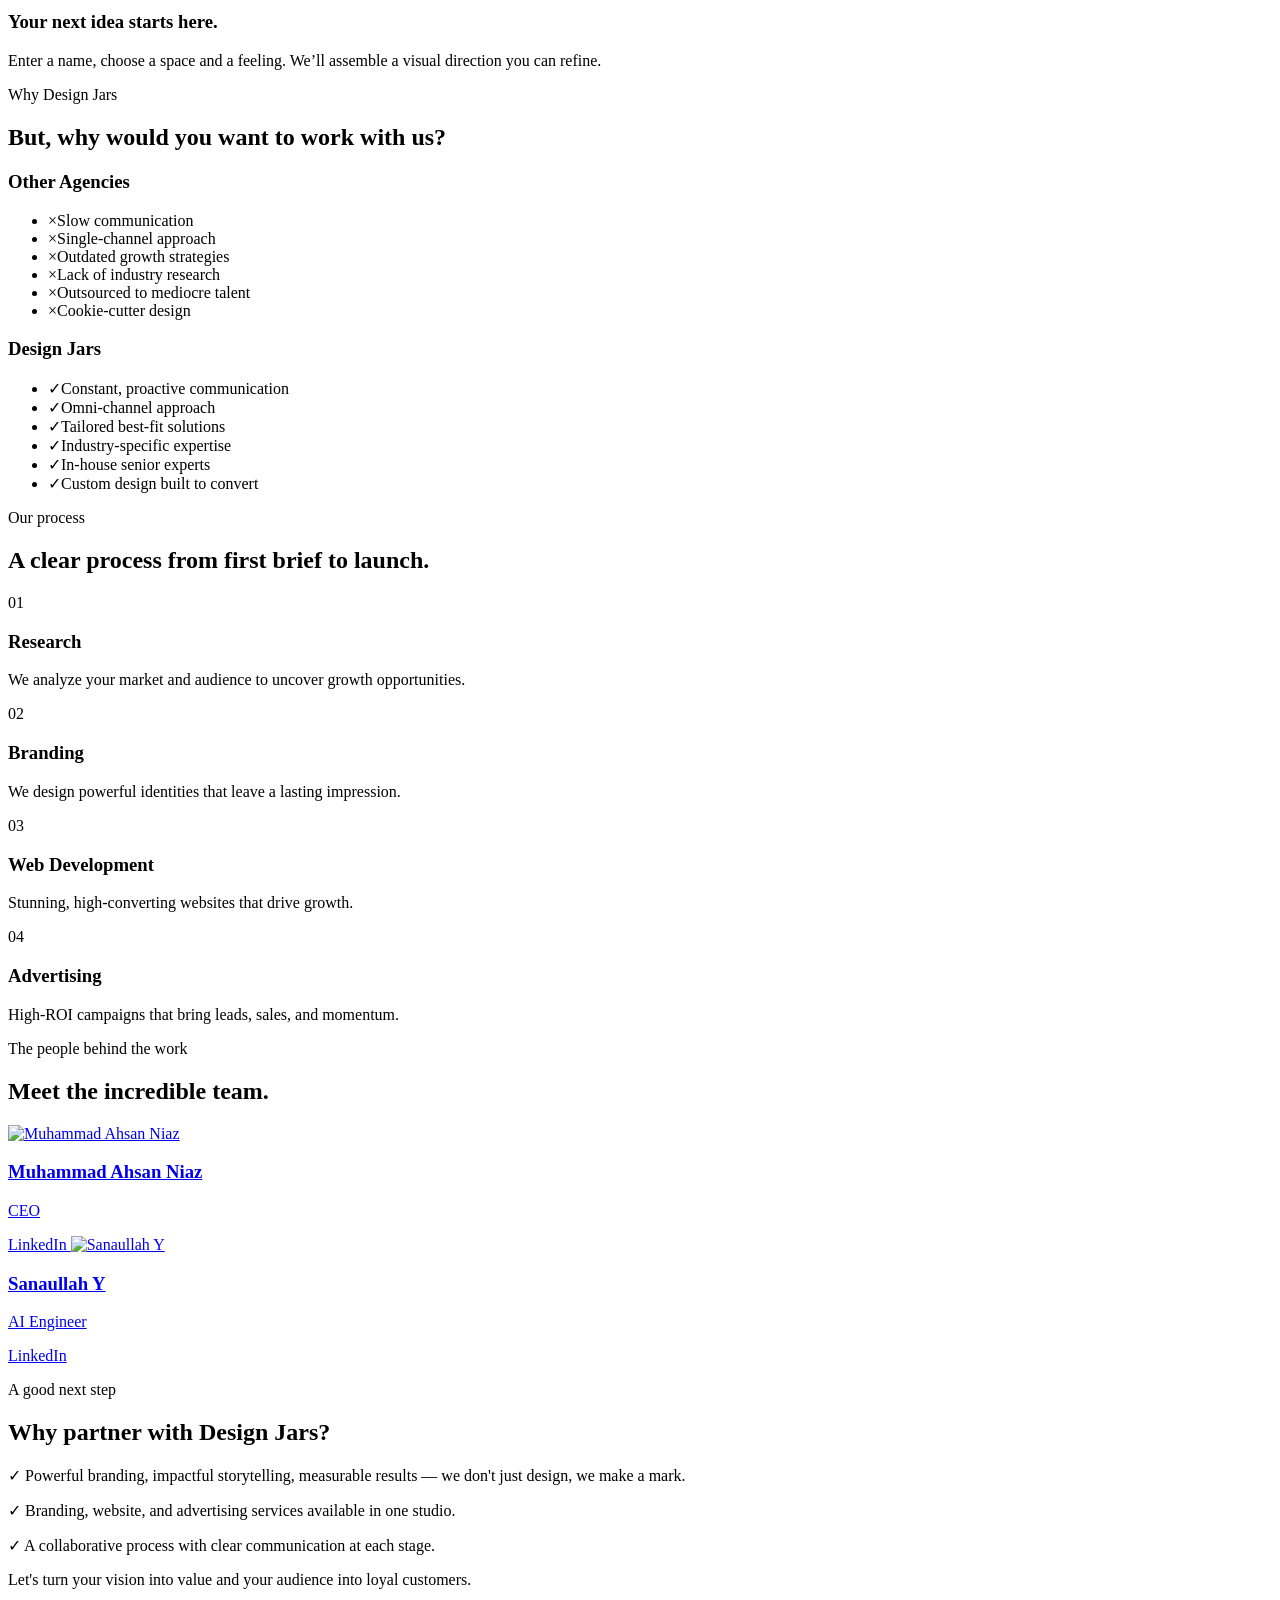
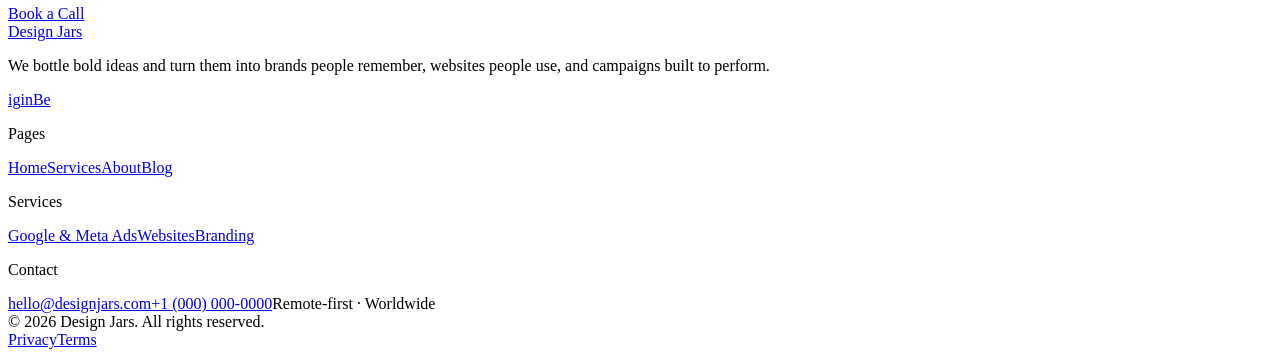
==== commit bea50d3f: "Remove unsupported claims and clarify site content" ====
--- a/index.html
+++ b/index.html
@@ -1,8 +1,8 @@
-<!doctype html><html lang="en"><head><meta charset="utf-8"><meta name="viewport" content="width=device-width,initial-scale=1"><title>Design Jars — Creative Branding & Advertising Agency</title><meta name="description" content="Design Jars helps ambitious brands grow through strategic branding, high-converting websites, and performance-minded advertising."><meta name="theme-color" content="#0A0A0A"><link rel="canonical" href="https://designjars.com/"><meta property="og:type" content="website"><meta property="og:title" content="Design Jars — Creative Branding & Advertising Agency"><meta property="og:description" content="Design Jars helps ambitious brands grow through strategic branding, high-converting websites, and performance-minded advertising."><meta property="og:url" content="https://designjars.com/"><meta property="og:image" content="https://designjars.com/assets/og-cover.png"><meta name="twitter:card" content="summary_large_image"><meta name="twitter:title" content="Design Jars — Creative Branding & Advertising Agency"><meta name="twitter:description" content="Design Jars helps ambitious brands grow through strategic branding, high-converting websites, and performance-minded advertising."><link rel="icon" href="/Design-Jars/assets/logo.svg" type="image/svg+xml"><link rel="stylesheet" href="/Design-Jars/assets/styles.css?v=27b45d94"><script type="application/ld+json">{"@context":"https://schema.org","@type":["Organization","LocalBusiness"],"name":"Design Jars","url":"https://designjars.com","email":"hello@designjars.com","telephone":"+1-000-000-0000","description":"Creative branding, web design and advertising agency.","address":{"@type":"PostalAddress","addressLocality":"City placeholder","addressCountry":"Country placeholder"}}</script></head><body><a class="skip-link" href="#main">Skip to content</a><header class="site-header"><div class="container nav-wrap"><a class="brand" href="/Design-Jars/" aria-label="Design Jars home"><img src="/Design-Jars/assets/logo.svg" alt=""><span>Design Jars</span></a><nav class="nav-links" aria-label="Main navigation"><a href="/Design-Jars/" class="active" aria-current="page">Home</a><a href="/Design-Jars/services/" class="">Services</a><a href="/Design-Jars/about/" class="">About</a><a href="/Design-Jars/blog/" class="">Blog</a><a href="/Design-Jars/contact/" class="">Contact</a></nav><a class="btn btn-primary nav-cta" href="/Design-Jars/contact/">Book Free Call <span aria-hidden="true"></span></a><button class="menu-toggle" aria-label="Open menu" aria-expanded="false" aria-controls="mobile-menu"><span></span><span></span></button></div></header><nav class="mobile-menu" id="mobile-menu" aria-label="Mobile navigation"><a href="/Design-Jars/" class="active" aria-current="page">Home</a><a href="/Design-Jars/services/" class="">Services</a><a href="/Design-Jars/about/" class="">About</a><a href="/Design-Jars/blog/" class="">Blog</a><a href="/Design-Jars/contact/" class="">Contact</a><a class="btn btn-primary" href="/Design-Jars/contact/">Book Free Call </a></nav><main id="main"><section class="hero"><div class="container"><div class="hero-content reveal"><p class="eyebrow">Creative strategy · identity · growth</p><h1>Ready to <span class="serif">scale</span> your brand <span class="blue">@DesignJars?</span></h1><p class="hero-copy">Design Jars is a results-driven branding and advertising studio. We help ambitious brands stand out with high-ROI campaigns, striking creative, and websites that convert.</p><div class="button-row"><a class="btn btn-primary" href="/Design-Jars/contact/">Book a Call <span aria-hidden="true"></span></a><a class="btn btn-secondary" href="#results">See Our Work <span aria-hidden="true"></span></a></div><div class="trust-row"><span><span class="stars" aria-label="5 out of 5 stars">5/5</span> <strong>5.0 from 40+ clients</strong></span><span>10+ years combined experience</span></div></div><div class="hero-art" aria-hidden="true"><div class="jar-mark"></div></div></div></section>
-<section class="section alt" id="results"><div class="container"><div class="section-heading reveal"><p class="eyebrow">Results</p><h2>Results speak for <span class="serif">themselves.</span></h2><p>Good creative earns attention. Smart strategy turns that attention into business momentum.</p></div></div><div class="marquee-shell" role="region" aria-label="Client result examples"><div class="results-track"><article class="result-card"><h3>Lumière Co.</h3><div class="metric">52% increase in new customers.</div><div class="kpi"><span>CTR increase</span><strong>61%</strong></div><div class="kpi"><span>CPA reduction</span><strong>34%</strong></div></article><article class="result-card"><h3>Brew & Bloom</h3><div class="metric">38% increase in online sales.</div><div class="kpi"><span>CTR increase</span><strong>57%</strong></div><div class="kpi"><span>CPR reduction</span><strong>66%</strong></div></article><article class="result-card"><h3>Verve Athletics</h3><div class="metric">From $0 to $750K in sales.</div><div class="kpi"><span>CTR increase</span><strong>79%</strong></div><div class="kpi"><span>CPR reduction</span><strong>41%</strong></div></article><article class="result-card" aria-hidden="true"><h3>Lumière Co.</h3><div class="metric">52% increase in new customers.</div><div class="kpi"><span>CTR increase</span><strong>61%</strong></div><div class="kpi"><span>CPA reduction</span><strong>34%</strong></div></article><article class="result-card" aria-hidden="true"><h3>Brew & Bloom</h3><div class="metric">38% increase in online sales.</div><div class="kpi"><span>CTR increase</span><strong>57%</strong></div><div class="kpi"><span>CPR reduction</span><strong>66%</strong></div></article><article class="result-card" aria-hidden="true"><h3>Verve Athletics</h3><div class="metric">From $0 to $750K in sales.</div><div class="kpi"><span>CTR increase</span><strong>79%</strong></div><div class="kpi"><span>CPR reduction</span><strong>41%</strong></div></article></div></div></section>
-<section class="section" id="services"><div class="container"><div class="section-heading reveal"><p class="eyebrow">Services</p><h2>How can we <span class="serif">help you?</span></h2><p>Thoughtful work across your brand, digital home, and the campaigns that bring people in.</p></div><div class="cards service-grid"><article class="service-card reveal"><div class="line-icon" aria-hidden="true"><svg viewBox="0 0 24 24" fill="none" stroke="currentColor" stroke-width="1.6"><path d="M4 18V6m0 12h16M7 15l4-5 3 2 5-7"/><path d="M16 5h3v3"/></svg></div><h3>Google & Meta Ads</h3><p>Data-driven campaigns on Google, Facebook, and Instagram that turn ad spend into revenue.</p><a class="text-link blue" href="/Design-Jars/services/">Explore service <span aria-hidden="true"></span></a></article><article class="service-card reveal"><div class="line-icon" aria-hidden="true"><svg viewBox="0 0 24 24" fill="none" stroke="currentColor" stroke-width="1.6"><rect x="3" y="4" width="18" height="16" rx="2"/><path d="M3 9h18M7 6.5h.01M10 6.5h.01M8 13h8M8 16h5"/></svg></div><h3>Website Design & Development</h3><p>Fast, high-converting websites that look sharp and work even harder.</p><a class="text-link blue" href="/Design-Jars/services/">Explore service <span aria-hidden="true"></span></a></article><article class="service-card reveal"><div class="line-icon" aria-hidden="true"><svg viewBox="0 0 24 24" fill="none" stroke="currentColor" stroke-width="1.6"><path d="M12 3 4 7v5c0 5 3.4 7.8 8 9 4.6-1.2 8-4 8-9V7l-8-4Z"/><path d="m8.5 12 2.2 2.2 4.8-5"/></svg></div><h3>Branding</h3><p>From logo to messaging, identities that feel authentic, memorable, and built to connect.</p><a class="text-link blue" href="/Design-Jars/services/">Explore service <span aria-hidden="true"></span></a></article></div></div></section>
+<!doctype html><html lang="en"><head><meta charset="utf-8"><meta name="viewport" content="width=device-width,initial-scale=1"><title>Design Jars — Creative Branding & Advertising Agency</title><meta name="description" content="Design Jars works across branding, websites, and digital advertising."><meta name="theme-color" content="#0A0A0A"><link rel="canonical" href="https://designjars.com/"><meta property="og:type" content="website"><meta property="og:title" content="Design Jars — Creative Branding & Advertising Agency"><meta property="og:description" content="Design Jars helps ambitious brands grow through strategic branding, high-converting websites, and performance-minded advertising."><meta property="og:url" content="https://designjars.com/"><meta property="og:image" content="https://designjars.com/assets/og-cover.png"><meta name="twitter:card" content="summary_large_image"><meta name="twitter:title" content="Design Jars — Creative Branding & Advertising Agency"><meta name="twitter:description" content="Design Jars helps ambitious brands grow through strategic branding, high-converting websites, and performance-minded advertising."><link rel="icon" href="/Design-Jars/assets/logo.svg" type="image/svg+xml"><link rel="stylesheet" href="/Design-Jars/assets/styles.css?v=27b45d94"><script type="application/ld+json">{"@context":"https://schema.org","@type":["Organization","LocalBusiness"],"name":"Design Jars","url":"https://designjars.com","email":"hello@designjars.com","telephone":"+1-000-000-0000","description":"Creative branding, web design and advertising agency.","address":{"@type":"PostalAddress","addressLocality":"City placeholder","addressCountry":"Country placeholder"}}</script></head><body><a class="skip-link" href="#main">Skip to content</a><header class="site-header"><div class="container nav-wrap"><a class="brand" href="/Design-Jars/" aria-label="Design Jars home"><img src="/Design-Jars/assets/logo.svg" alt=""><span>Design Jars</span></a><nav class="nav-links" aria-label="Main navigation"><a href="/Design-Jars/" class="active" aria-current="page">Home</a><a href="/Design-Jars/services/" class="">Services</a><a href="/Design-Jars/about/" class="">About</a><a href="/Design-Jars/blog/" class="">Blog</a><a href="/Design-Jars/contact/" class="">Contact</a></nav><a class="btn btn-primary nav-cta" href="/Design-Jars/contact/">Book Free Call <span aria-hidden="true"></span></a><button class="menu-toggle" aria-label="Open menu" aria-expanded="false" aria-controls="mobile-menu"><span></span><span></span></button></div></header><nav class="mobile-menu" id="mobile-menu" aria-label="Mobile navigation"><a href="/Design-Jars/" class="active" aria-current="page">Home</a><a href="/Design-Jars/services/" class="">Services</a><a href="/Design-Jars/about/" class="">About</a><a href="/Design-Jars/blog/" class="">Blog</a><a href="/Design-Jars/contact/" class="">Contact</a><a class="btn btn-primary" href="/Design-Jars/contact/">Book Free Call </a></nav><main id="main"><section class="hero"><div class="container"><div class="hero-content reveal"><p class="eyebrow">Creative strategy · identity · growth</p><h1>Ready to <span class="serif">scale</span> your brand <span class="blue">@DesignJars?</span></h1><p class="hero-copy">Design Jars is a creative studio working across branding, websites, and digital advertising. We help businesses clarify their story and create a consistent experience across channels.</p><div class="button-row"><a class="btn btn-primary" href="/Design-Jars/contact/">Book a Call <span aria-hidden="true"></span></a><a class="btn btn-secondary" href="#results">See Our Work <span aria-hidden="true"></span></a></div><div class="trust-row"><span>Brand strategy · Identity · Digital</span><span>Led by CEO Muhammad Ahsan Niaz and AI Engineer Sanaullah Y</span></div></div><div class="hero-art" aria-hidden="true"><div class="jar-mark"></div></div></div></section>
+
+<section class="section" id="services"><div class="container"><div class="section-heading reveal"><p class="eyebrow">Services</p><h2>How can we <span class="serif">help you?</span></h2><p>Thoughtful work across your brand, digital home, and the campaigns that bring people in.</p></div><div class="cards service-grid"><article class="service-card reveal"><div class="line-icon" aria-hidden="true"><svg viewBox="0 0 24 24" fill="none" stroke="currentColor" stroke-width="1.6"><path d="M4 18V6m0 12h16M7 15l4-5 3 2 5-7"/><path d="M16 5h3v3"/></svg></div><h3>Google & Meta Ads</h3><p>Data-driven campaigns on Google, Facebook, and Instagram that support your campaign goals.</p><a class="text-link blue" href="/Design-Jars/services/">Explore service <span aria-hidden="true"></span></a></article><article class="service-card reveal"><div class="line-icon" aria-hidden="true"><svg viewBox="0 0 24 24" fill="none" stroke="currentColor" stroke-width="1.6"><rect x="3" y="4" width="18" height="16" rx="2"/><path d="M3 9h18M7 6.5h.01M10 6.5h.01M8 13h8M8 16h5"/></svg></div><h3>Website Design & Development</h3><p>Responsive websites designed to present your offer clearly and guide visitors to the next step.</p><a class="text-link blue" href="/Design-Jars/services/">Explore service <span aria-hidden="true"></span></a></article><article class="service-card reveal"><div class="line-icon" aria-hidden="true"><svg viewBox="0 0 24 24" fill="none" stroke="currentColor" stroke-width="1.6"><path d="M12 3 4 7v5c0 5 3.4 7.8 8 9 4.6-1.2 8-4 8-9V7l-8-4Z"/><path d="m8.5 12 2.2 2.2 4.8-5"/></svg></div><h3>Branding</h3><p>From logo to messaging, identities that feel authentic, memorable, and built to connect.</p><a class="text-link blue" href="/Design-Jars/services/">Explore service <span aria-hidden="true"></span></a></article></div></div></section>
 <section class="section jar-lab-section" id="jar-lab"><div class="container"><div class="section-heading reveal"><p class="eyebrow">The Jar Lab · Interactive concept studio</p><h2>Give us a spark.<br><span class="serif">Get a direction.</span></h2><p>Explore a quick brand concept starter, then bring the idea to our team to shape it into something real.</p></div><div class="jar-lab-grid"><form class="jar-lab-form reveal" id="jar-lab-form"><label class="lab-label" for="lab-name">Brand or idea name</label><input id="lab-name" name="brand" maxlength="48" placeholder="e.g. Sunday Ritual" required><label class="lab-label" for="lab-industry">What are you building?</label><select id="lab-industry" name="industry"><option value="cafe">Coffee, food & drink</option><option value="fashion">Fashion & lifestyle</option><option value="wellness">Wellness & beauty</option><option value="tech">Technology & digital</option><option value="home">Home & local services</option><option value="other">Something else</option></select><label class="lab-label" for="lab-vibe">Choose a feeling</label><select id="lab-vibe" name="vibe"><option value="bold">Bold & expressive</option><option value="calm">Calm & considered</option><option value="warm">Warm & human</option><option value="future">Modern & futuristic</option></select><button class="btn btn-primary lab-submit" type="submit">Build my concept </button><p class="lab-note">A transparent, rules-based concept starter runs in your browser. No account or API key needed; nothing is sent to a server.</p></form><div class="jar-lab-output reveal" id="jar-lab-output" aria-live="polite" aria-atomic="true"><div class="lab-empty"><p class="eyebrow">Your concept preview</p><h3>Your next idea starts here.</h3><p>Enter a name, choose a space and a feeling. We’ll assemble a visual direction you can refine.</p></div></div></div></div></section>
 <section class="section alt"><div class="container"><div class="section-heading reveal"><p class="eyebrow">Why Design Jars</p><h2>But, why would you want to <span class="serif">work with us?</span></h2></div><div class="compare-grid"><article class="compare-card reveal"><h3>Other Agencies</h3><ul class="compare-list"><li><span class="cross">×</span>Slow communication</li><li><span class="cross">×</span>Single-channel approach</li><li><span class="cross">×</span>Outdated growth strategies</li><li><span class="cross">×</span>Lack of industry research</li><li><span class="cross">×</span>Outsourced to mediocre talent</li><li><span class="cross">×</span>Cookie-cutter design</li></ul></article><article class="compare-card featured reveal"><h3><span class="blue">Design Jars</span></h3><ul class="compare-list"><li><span class="check">✓</span>Constant, proactive communication</li><li><span class="check">✓</span>Omni-channel approach</li><li><span class="check">✓</span>Tailored best-fit solutions</li><li><span class="check">✓</span>Industry-specific expertise</li><li><span class="check">✓</span>In-house senior experts</li><li><span class="check">✓</span>Custom design built to convert</li></ul></article></div></div></section>
-<section class="section"><div class="container"><div class="section-heading reveal"><p class="eyebrow">Our process</p><h2>Our simple 4-step process to <span class="serif">skyrocket your business.</span></h2></div><div class="steps"><article class="step reveal"><span class="step-num">01</span><h3>Research</h3><p>We analyze your market and audience to uncover growth opportunities.</p></article><article class="step reveal"><span class="step-num">02</span><h3>Branding</h3><p>We design powerful identities that leave a lasting impression.</p></article><article class="step reveal"><span class="step-num">03</span><h3>Web Development</h3><p>Stunning, high-converting websites that drive growth.</p></article><article class="step reveal"><span class="step-num">04</span><h3>Advertising</h3><p>High-ROI campaigns that bring leads, sales, and momentum.</p></article></div></div></section>
-<section class="section alt"><div class="container"><div class="section-heading reveal"><p class="eyebrow">Kind words</p><h2>There's a reason people are <span class="serif">raving</span> about us.</h2></div></div><div class="marquee-shell" role="region" aria-label="Client testimonials"><div class="quote-track"><article class="quote-card"><span class="stars" aria-label="5 out of 5 stars">5/5</span><blockquote>“Our lead flow doubled in the first quarter. The team understood our audience quickly and built a campaign that finally felt like us.”</blockquote><div class="quote-person">Maya Bennett</div><div class="quote-role">Founder, Northline Studio</div></article><article class="quote-card"><span class="stars" aria-label="5 out of 5 stars">5/5</span><blockquote>“The new site cut our bounce rate and made our offer much easier to understand. We started getting better-fit enquiries within weeks.”</blockquote><div class="quote-person">Jordan Lee</div><div class="quote-role">Co-founder, Field & Form</div></article><article class="quote-card"><span class="stars" aria-label="5 out of 5 stars">5/5</span><blockquote>“Our engagement went from quiet to consistent. The creative feels considered, and every post now has a clear job to do.”</blockquote><div class="quote-person">Ari Morgan</div><div class="quote-role">Marketing Lead, Common Ground</div></article><article class="quote-card"><span class="stars" aria-label="5 out of 5 stars">5/5</span><blockquote>“The ad performance was night and day. Better creative, clearer reporting, and a team that responds before we have to chase.”</blockquote><div class="quote-person">Sam Rivera</div><div class="quote-role">Owner, Daymark Goods</div></article><article class="quote-card"><span class="stars" aria-label="5 out of 5 stars">5/5</span><blockquote>“Design Jars was a true game-changer for our launch. We finally have a brand system we can grow with.”</blockquote><div class="quote-person">Taylor Reed</div><div class="quote-role">CEO, Brightside Market</div></article><article class="quote-card" aria-hidden="true"><span class="stars">5/5</span><blockquote>“Our lead flow doubled in the first quarter. The team understood our audience quickly and built a campaign that finally felt like us.”</blockquote><div class="quote-person">Maya Bennett</div><div class="quote-role">Founder, Northline Studio</div></article><article class="quote-card" aria-hidden="true"><span class="stars">5/5</span><blockquote>“The new site cut our bounce rate and made our offer much easier to understand. We started getting better-fit enquiries within weeks.”</blockquote><div class="quote-person">Jordan Lee</div><div class="quote-role">Co-founder, Field & Form</div></article><article class="quote-card" aria-hidden="true"><span class="stars">5/5</span><blockquote>“Our engagement went from quiet to consistent. The creative feels considered, and every post now has a clear job to do.”</blockquote><div class="quote-person">Ari Morgan</div><div class="quote-role">Marketing Lead, Common Ground</div></article><article class="quote-card" aria-hidden="true"><span class="stars">5/5</span><blockquote>“The ad performance was night and day. Better creative, clearer reporting, and a team that responds before we have to chase.”</blockquote><div class="quote-person">Sam Rivera</div><div class="quote-role">Owner, Daymark Goods</div></article><article class="quote-card" aria-hidden="true"><span class="stars">5/5</span><blockquote>“Design Jars was a true game-changer for our launch. We finally have a brand system we can grow with.”</blockquote><div class="quote-person">Taylor Reed</div><div class="quote-role">CEO, Brightside Market</div></article></div></div></section>
-<section class="section"><div class="container"><div class="section-heading reveal"><p class="eyebrow">The people behind the work</p><h2>Meet the incredible <span class="serif">team.</span></h2></div></div><div class="team-shell" role="region" aria-label="Design Jars team"><div class="team-track"><a class="team-card" href="https://www.linkedin.com/in/muhammad-ahsan-niaz-b82953b0/?isSelfProfile=false" target="_blank" rel="noopener noreferrer" aria-label="Muhammad Ahsan Niaz, CEO — open LinkedIn profile"><img loading="lazy" src="/Design-Jars/assets/team-ahsan.webp" alt="Muhammad Ahsan Niaz"><h3>Muhammad Ahsan Niaz</h3><p>CEO</p><span class="team-link">LinkedIn <span aria-hidden="true"></span></span></a><a class="team-card" href="https://www.linkedin.com/in/sanaullah-malik-/?isSelfProfile=true" target="_blank" rel="noopener noreferrer" aria-label="Sanaullah Y, AI Engineer — open LinkedIn profile"><img loading="lazy" src="/Design-Jars/assets/team-sanaullah.webp" alt="Sanaullah Y"><h3>Sanaullah Y</h3><p>AI Engineer</p><span class="team-link">LinkedIn <span aria-hidden="true"></span></span></a></div></div></section><section class="section alt"><div class="container"><div class="cta-banner reveal"><p class="eyebrow">A good next step</p><h2>Why partner with <span class="serif">Design Jars?</span></h2><div class="cta-points"><p><span class="check">✓</span> Powerful branding, impactful storytelling, measurable results — we don't just design, we make a mark.</p><p><span class="check">✓</span> From identity to website to ads, one senior team handles the whole journey.</p><p><span class="check">✓</span> 10+ years of creative experience, with strategies built on trust and real results.</p></div><p class="closing">Let's turn your vision into value and your audience into loyal customers.</p><a class="btn btn-primary" href="/Design-Jars/contact/">Book a Call <span aria-hidden="true"></span></a></div></div></section></main><footer class="site-footer"><div class="container"><div class="footer-grid"><div><a class="brand" href="/Design-Jars/"><img src="/Design-Jars/assets/logo.svg" alt=""><span>Design Jars</span></a><p class="footer-blurb">We bottle bold ideas and turn them into brands people remember, websites people use, and campaigns built to perform.</p><div class="socials"><a href="#" aria-label="Instagram">ig</a><a href="#" aria-label="LinkedIn">in</a><a href="#" aria-label="Behance">Be</a></div></div><div><p class="footer-title">Pages</p><div class="footer-links"><a href="/Design-Jars/">Home</a><a href="/Design-Jars/services/">Services</a><a href="/Design-Jars/about/">About</a><a href="/Design-Jars/blog/">Blog</a></div></div><div><p class="footer-title">Services</p><div class="footer-links"><a href="/Design-Jars/services/#meta-ads">Google & Meta Ads</a><a href="/Design-Jars/services/#websites">Websites</a><a href="/Design-Jars/services/#branding">Branding</a></div></div><div><p class="footer-title">Contact</p><div class="footer-links"><a href="mailto:hello@designjars.com">hello@designjars.com</a><a href="tel:+10000000000">+1 (000) 000-0000</a><span>Remote-first · Worldwide</span></div></div></div><div class="footer-bottom"><span>© 2026 Design Jars. All rights reserved.</span><div><a href="/Design-Jars/privacy.html">Privacy</a><a href="/Design-Jars/terms.html">Terms</a></div></div></div></footer><script src="/Design-Jars/assets/script.js?v=a271781a" defer></script></body></html>
+<section class="section"><div class="container"><div class="section-heading reveal"><p class="eyebrow">Our process</p><h2>A clear process from <span class="serif">first brief to launch.</span></h2></div><div class="steps"><article class="step reveal"><span class="step-num">01</span><h3>Research</h3><p>We analyze your market and audience to uncover growth opportunities.</p></article><article class="step reveal"><span class="step-num">02</span><h3>Branding</h3><p>We design powerful identities that leave a lasting impression.</p></article><article class="step reveal"><span class="step-num">03</span><h3>Web Development</h3><p>Stunning, high-converting websites that drive growth.</p></article><article class="step reveal"><span class="step-num">04</span><h3>Advertising</h3><p>High-ROI campaigns that bring leads, sales, and momentum.</p></article></div></div></section>
+
+<section class="section"><div class="container"><div class="section-heading reveal"><p class="eyebrow">The people behind the work</p><h2>Meet the incredible <span class="serif">team.</span></h2></div></div><div class="team-shell" role="region" aria-label="Design Jars team"><div class="team-track"><a class="team-card" href="https://www.linkedin.com/in/muhammad-ahsan-niaz-b82953b0/?isSelfProfile=false" target="_blank" rel="noopener noreferrer" aria-label="Muhammad Ahsan Niaz, CEO — open LinkedIn profile"><img loading="lazy" src="/Design-Jars/assets/team-ahsan.webp" alt="Muhammad Ahsan Niaz"><h3>Muhammad Ahsan Niaz</h3><p>CEO</p><span class="team-link">LinkedIn <span aria-hidden="true"></span></span></a><a class="team-card" href="https://www.linkedin.com/in/sanaullah-malik-/?isSelfProfile=true" target="_blank" rel="noopener noreferrer" aria-label="Sanaullah Y, AI Engineer — open LinkedIn profile"><img loading="lazy" src="/Design-Jars/assets/team-sanaullah.webp" alt="Sanaullah Y"><h3>Sanaullah Y</h3><p>AI Engineer</p><span class="team-link">LinkedIn <span aria-hidden="true"></span></span></a></div></div></section><section class="section alt"><div class="container"><div class="cta-banner reveal"><p class="eyebrow">A good next step</p><h2>Why partner with <span class="serif">Design Jars?</span></h2><div class="cta-points"><p><span class="check">✓</span> Powerful branding, impactful storytelling, measurable results — we don't just design, we make a mark.</p><p><span class="check">✓</span> Branding, website, and advertising services available in one studio.</p><p><span class="check">✓</span> A collaborative process with clear communication at each stage.</p></div><p class="closing">Let's turn your vision into value and your audience into loyal customers.</p><a class="btn btn-primary" href="/Design-Jars/contact/">Book a Call <span aria-hidden="true"></span></a></div></div></section></main><footer class="site-footer"><div class="container"><div class="footer-grid"><div><a class="brand" href="/Design-Jars/"><img src="/Design-Jars/assets/logo.svg" alt=""><span>Design Jars</span></a><p class="footer-blurb">We bottle bold ideas and turn them into brands people remember, websites people use, and campaigns built to perform.</p><div class="socials"><a href="#" aria-label="Instagram">ig</a><a href="#" aria-label="LinkedIn">in</a><a href="#" aria-label="Behance">Be</a></div></div><div><p class="footer-title">Pages</p><div class="footer-links"><a href="/Design-Jars/">Home</a><a href="/Design-Jars/services/">Services</a><a href="/Design-Jars/about/">About</a><a href="/Design-Jars/blog/">Blog</a></div></div><div><p class="footer-title">Services</p><div class="footer-links"><a href="/Design-Jars/services/#meta-ads">Google & Meta Ads</a><a href="/Design-Jars/services/#websites">Websites</a><a href="/Design-Jars/services/#branding">Branding</a></div></div><div><p class="footer-title">Contact</p><div class="footer-links"><a href="mailto:hello@designjars.com">hello@designjars.com</a><a href="tel:+10000000000">+1 (000) 000-0000</a><span>Remote-first · Worldwide</span></div></div></div><div class="footer-bottom"><span>© 2026 Design Jars. All rights reserved.</span><div><a href="/Design-Jars/privacy.html">Privacy</a><a href="/Design-Jars/terms.html">Terms</a></div></div></div></footer><script src="/Design-Jars/assets/script.js?v=a271781a" defer></script></body></html>
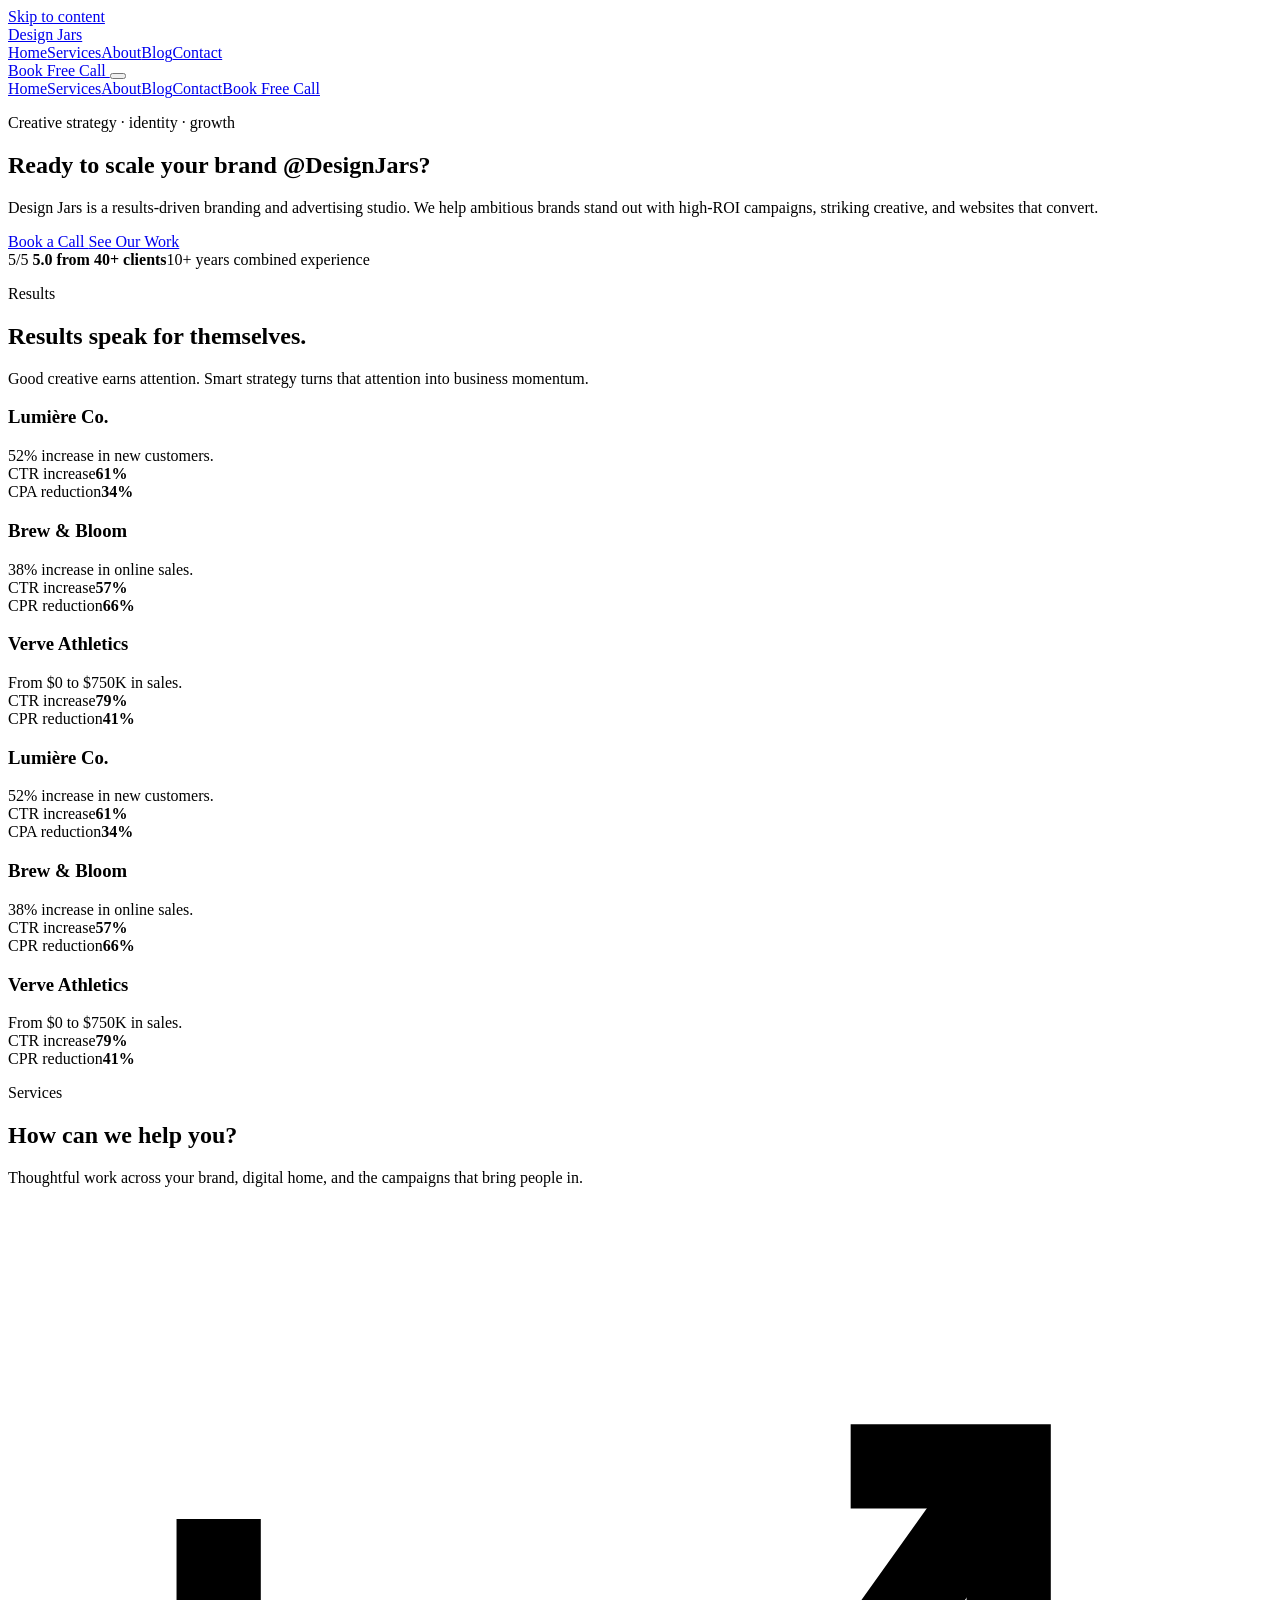
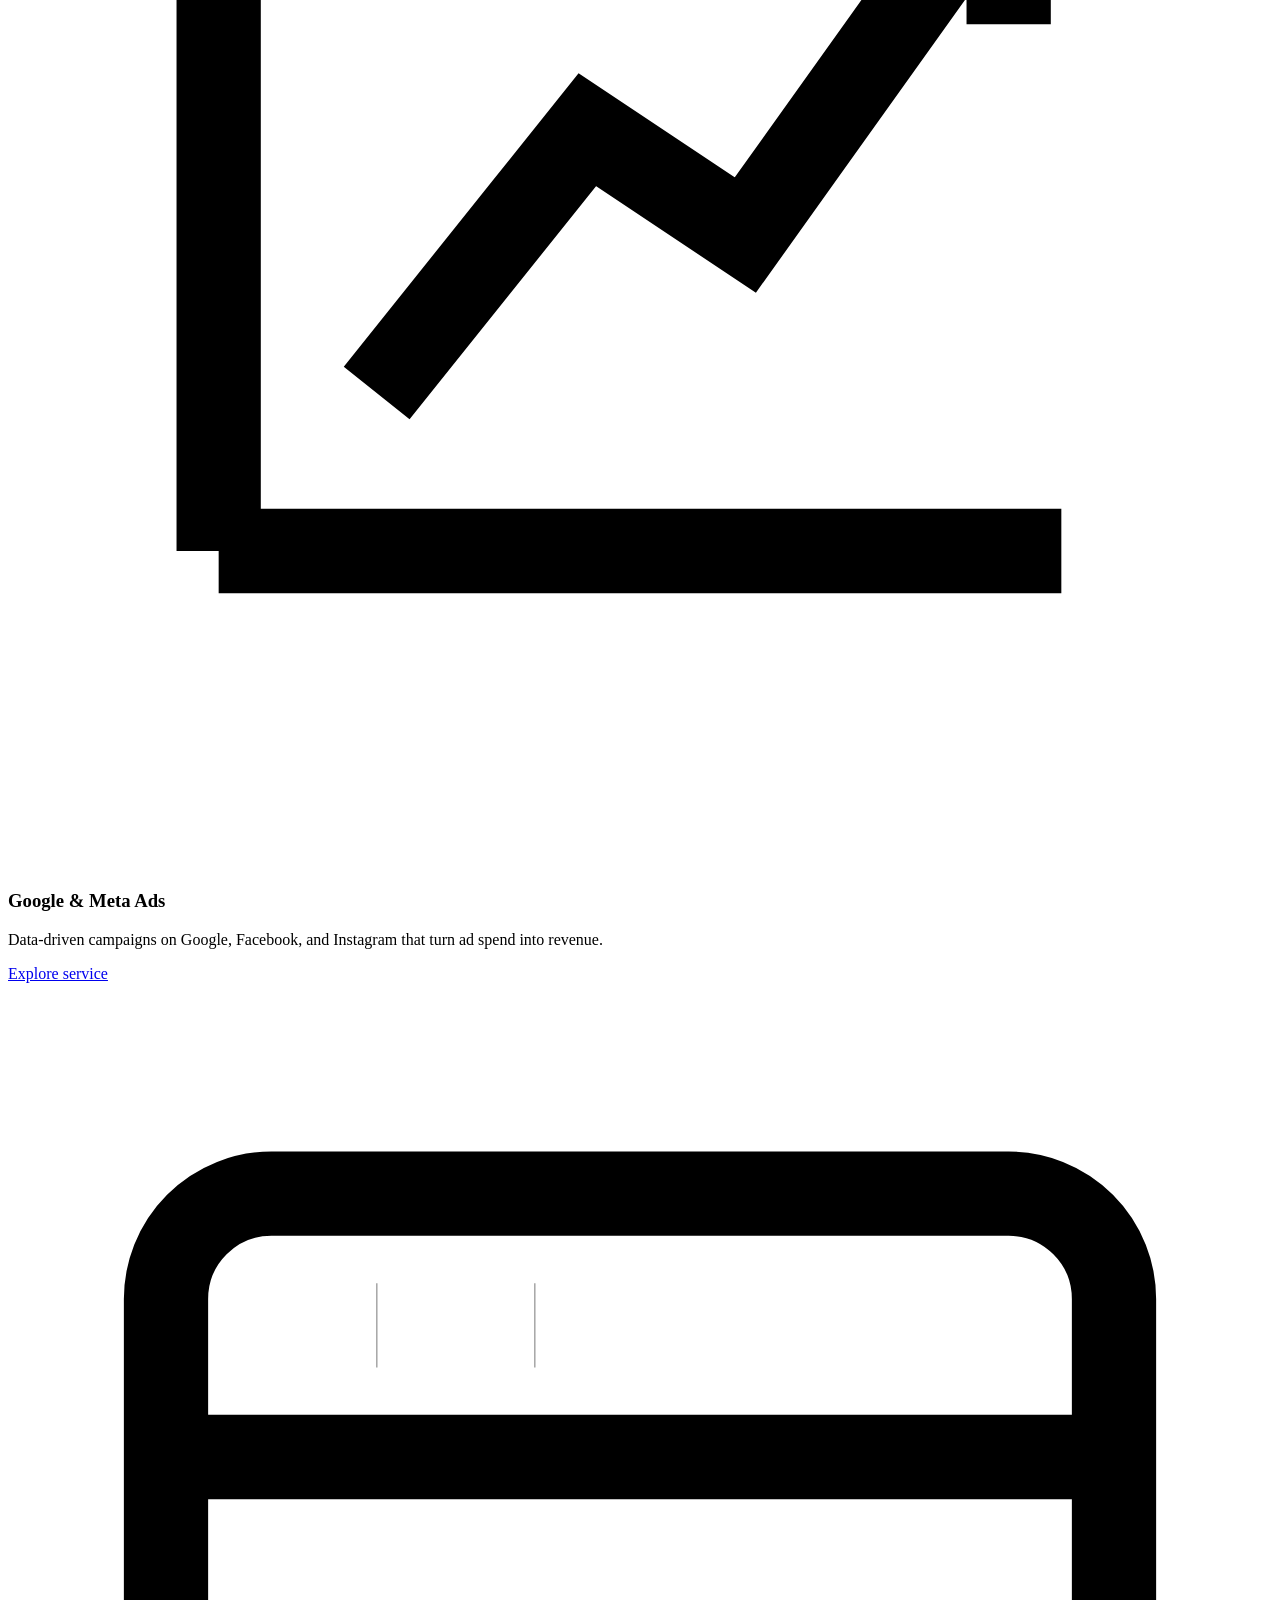
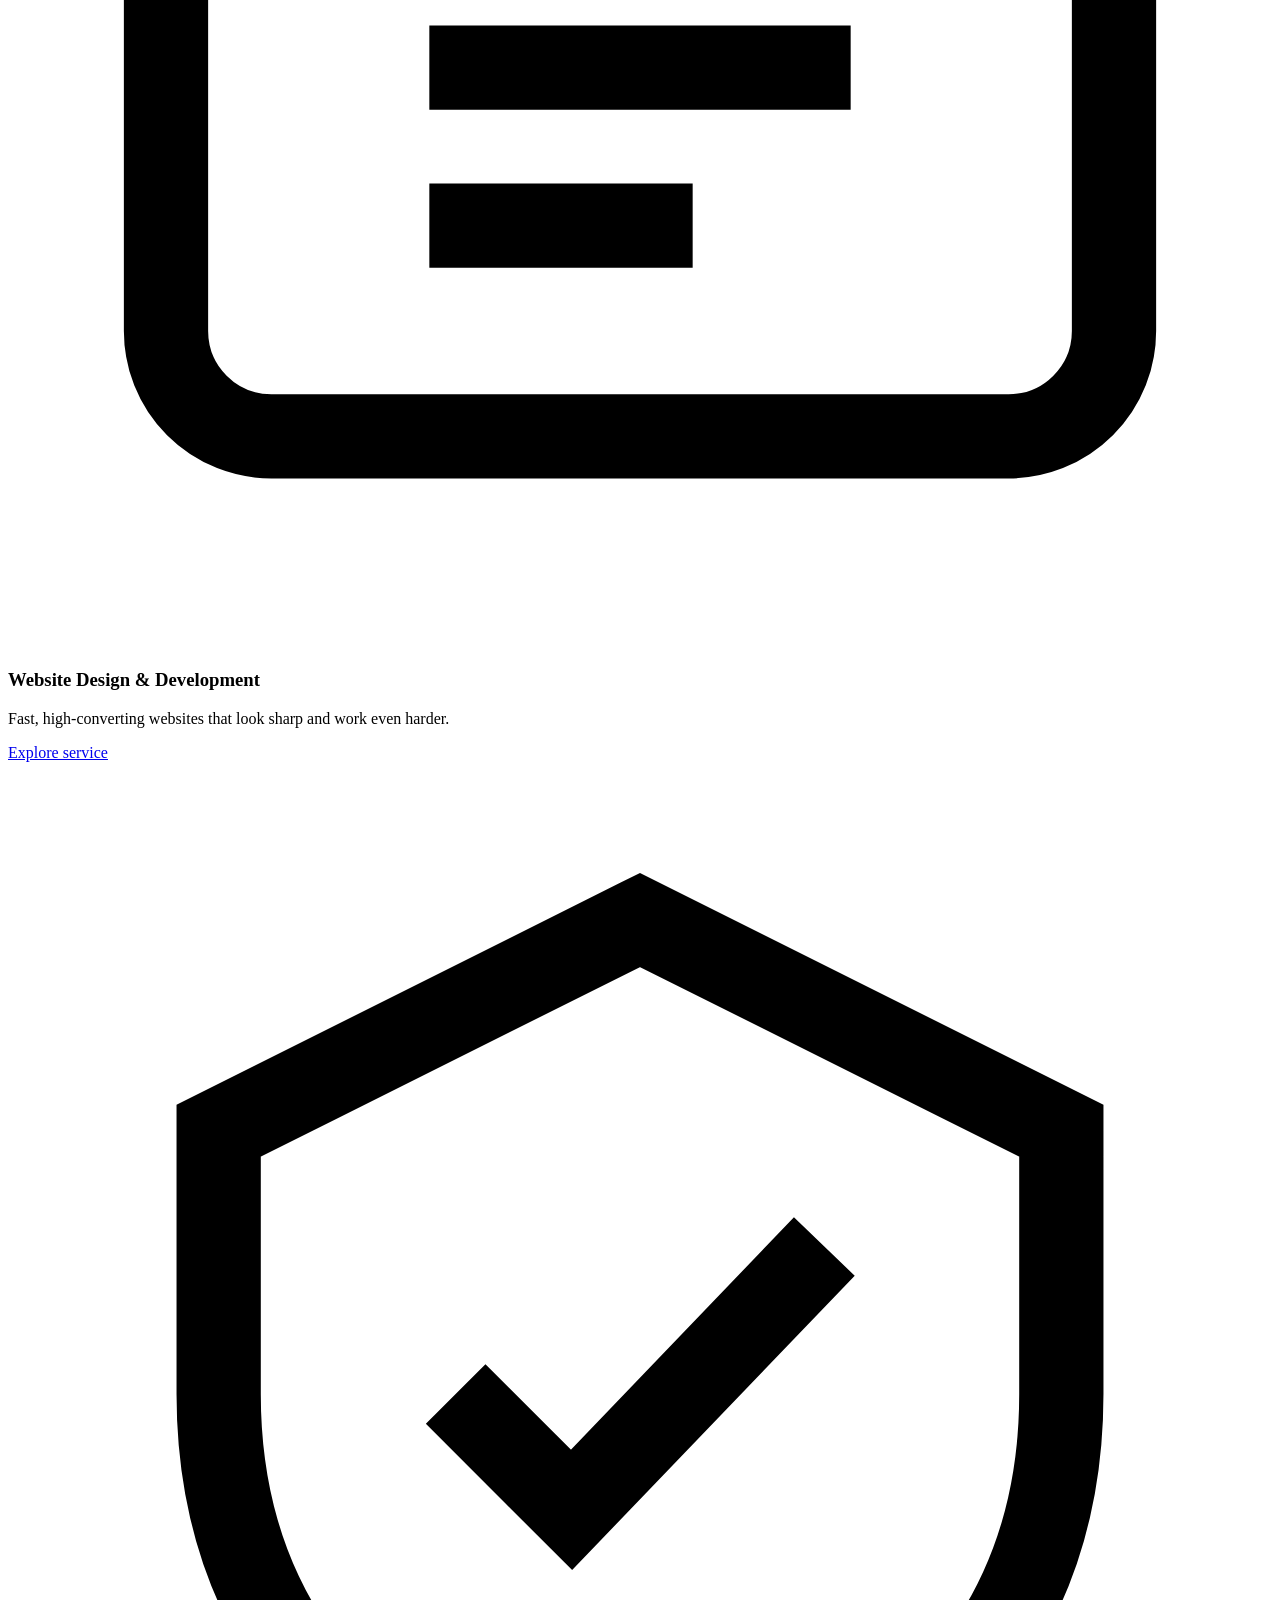
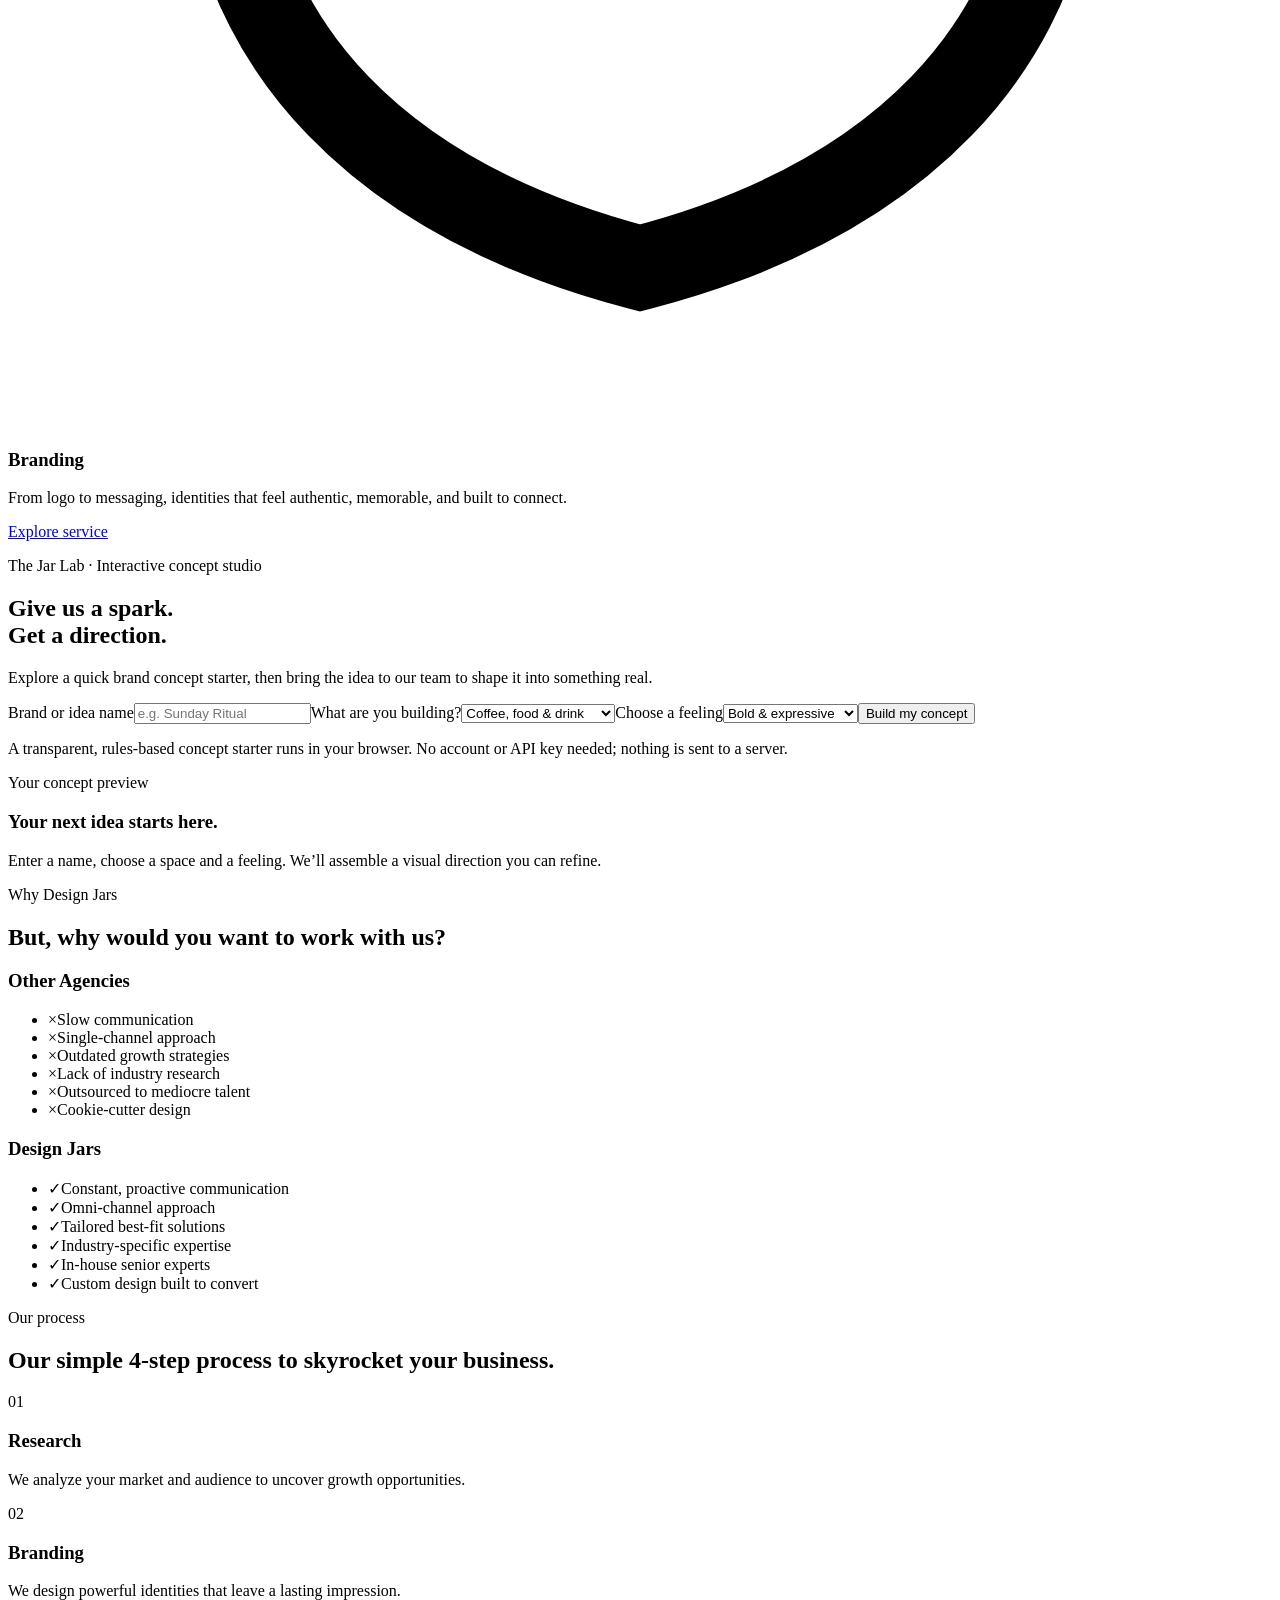
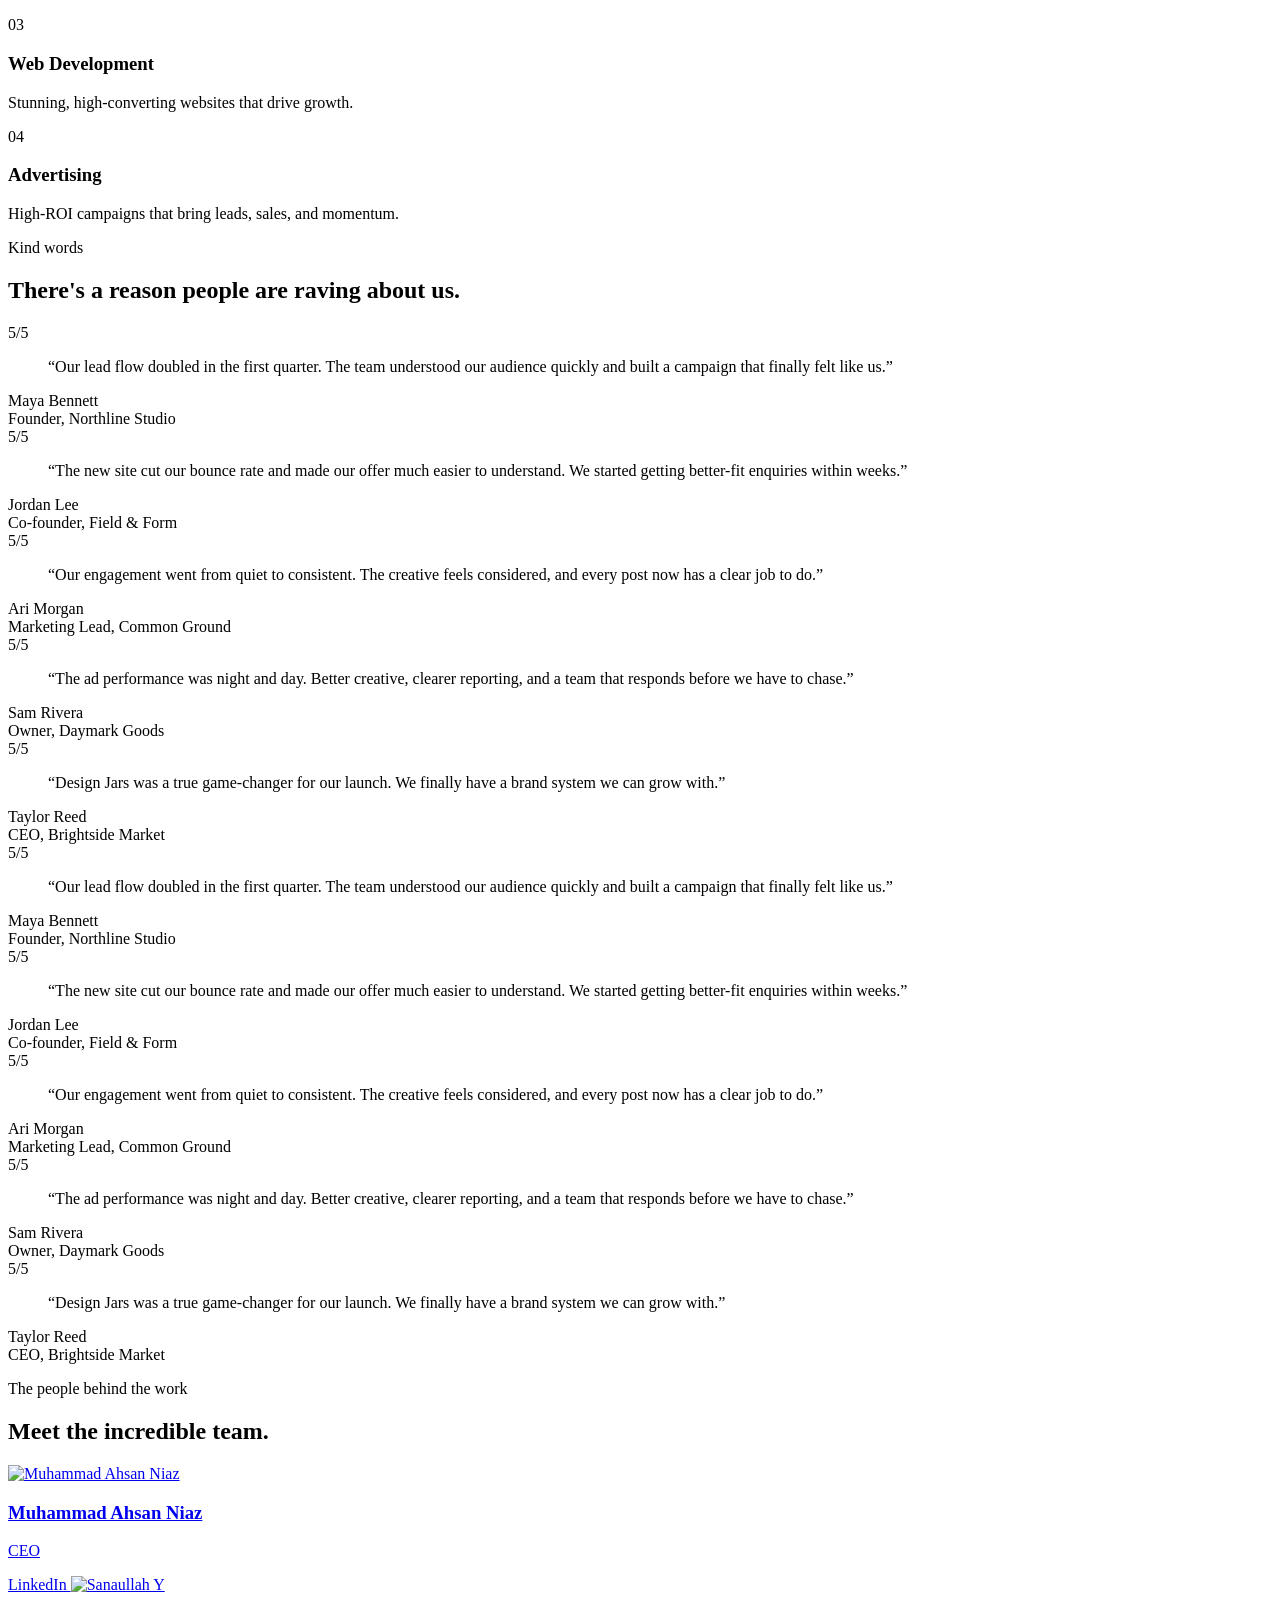
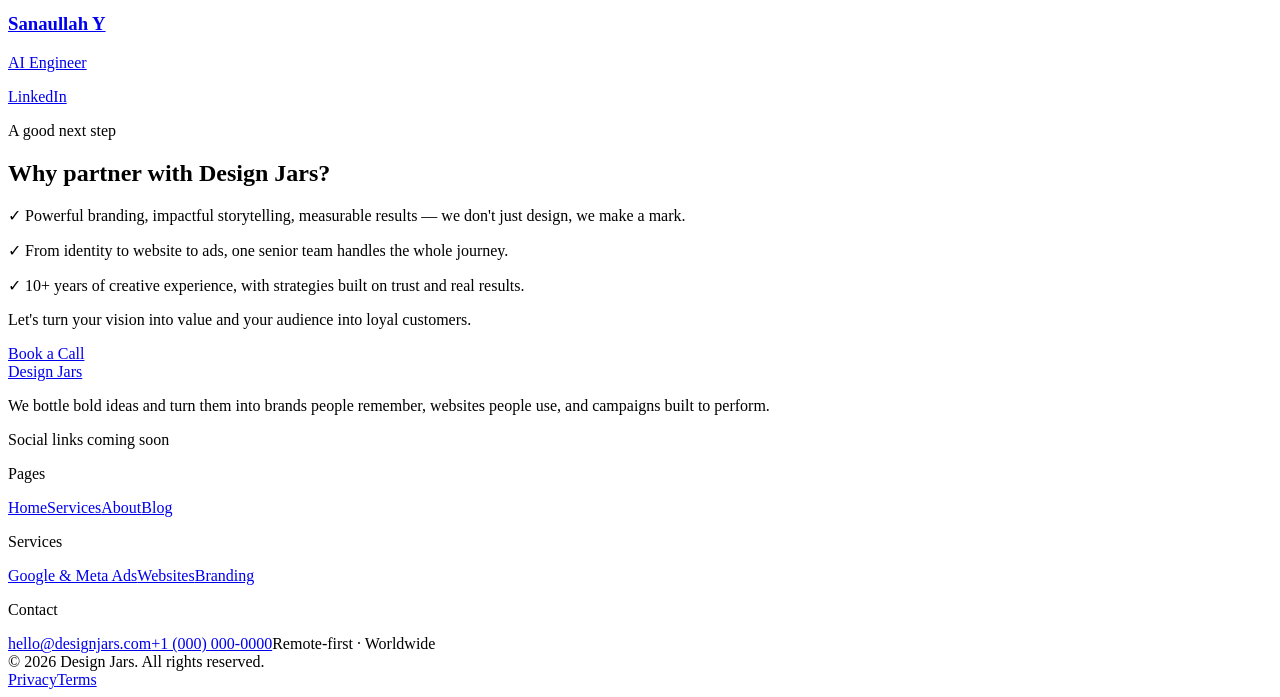
==== commit 1bde3c41: "Remove unfinished placeholder links" ====
--- a/index.html
+++ b/index.html
@@ -1,8 +1,8 @@
-<!doctype html><html lang="en"><head><meta charset="utf-8"><meta name="viewport" content="width=device-width,initial-scale=1"><title>Design Jars — Creative Branding & Advertising Agency</title><meta name="description" content="Design Jars works across branding, websites, and digital advertising."><meta name="theme-color" content="#0A0A0A"><link rel="canonical" href="https://designjars.com/"><meta property="og:type" content="website"><meta property="og:title" content="Design Jars — Creative Branding & Advertising Agency"><meta property="og:description" content="Design Jars helps ambitious brands grow through strategic branding, high-converting websites, and performance-minded advertising."><meta property="og:url" content="https://designjars.com/"><meta property="og:image" content="https://designjars.com/assets/og-cover.png"><meta name="twitter:card" content="summary_large_image"><meta name="twitter:title" content="Design Jars — Creative Branding & Advertising Agency"><meta name="twitter:description" content="Design Jars helps ambitious brands grow through strategic branding, high-converting websites, and performance-minded advertising."><link rel="icon" href="/Design-Jars/assets/logo.svg" type="image/svg+xml"><link rel="stylesheet" href="/Design-Jars/assets/styles.css?v=27b45d94"><script type="application/ld+json">{"@context":"https://schema.org","@type":["Organization","LocalBusiness"],"name":"Design Jars","url":"https://designjars.com","email":"hello@designjars.com","telephone":"+1-000-000-0000","description":"Creative branding, web design and advertising agency.","address":{"@type":"PostalAddress","addressLocality":"City placeholder","addressCountry":"Country placeholder"}}</script></head><body><a class="skip-link" href="#main">Skip to content</a><header class="site-header"><div class="container nav-wrap"><a class="brand" href="/Design-Jars/" aria-label="Design Jars home"><img src="/Design-Jars/assets/logo.svg" alt=""><span>Design Jars</span></a><nav class="nav-links" aria-label="Main navigation"><a href="/Design-Jars/" class="active" aria-current="page">Home</a><a href="/Design-Jars/services/" class="">Services</a><a href="/Design-Jars/about/" class="">About</a><a href="/Design-Jars/blog/" class="">Blog</a><a href="/Design-Jars/contact/" class="">Contact</a></nav><a class="btn btn-primary nav-cta" href="/Design-Jars/contact/">Book Free Call <span aria-hidden="true"></span></a><button class="menu-toggle" aria-label="Open menu" aria-expanded="false" aria-controls="mobile-menu"><span></span><span></span></button></div></header><nav class="mobile-menu" id="mobile-menu" aria-label="Mobile navigation"><a href="/Design-Jars/" class="active" aria-current="page">Home</a><a href="/Design-Jars/services/" class="">Services</a><a href="/Design-Jars/about/" class="">About</a><a href="/Design-Jars/blog/" class="">Blog</a><a href="/Design-Jars/contact/" class="">Contact</a><a class="btn btn-primary" href="/Design-Jars/contact/">Book Free Call </a></nav><main id="main"><section class="hero"><div class="container"><div class="hero-content reveal"><p class="eyebrow">Creative strategy · identity · growth</p><h1>Ready to <span class="serif">scale</span> your brand <span class="blue">@DesignJars?</span></h1><p class="hero-copy">Design Jars is a creative studio working across branding, websites, and digital advertising. We help businesses clarify their story and create a consistent experience across channels.</p><div class="button-row"><a class="btn btn-primary" href="/Design-Jars/contact/">Book a Call <span aria-hidden="true"></span></a><a class="btn btn-secondary" href="#results">See Our Work <span aria-hidden="true"></span></a></div><div class="trust-row"><span>Brand strategy · Identity · Digital</span><span>Led by CEO Muhammad Ahsan Niaz and AI Engineer Sanaullah Y</span></div></div><div class="hero-art" aria-hidden="true"><div class="jar-mark"></div></div></div></section>
-
-<section class="section" id="services"><div class="container"><div class="section-heading reveal"><p class="eyebrow">Services</p><h2>How can we <span class="serif">help you?</span></h2><p>Thoughtful work across your brand, digital home, and the campaigns that bring people in.</p></div><div class="cards service-grid"><article class="service-card reveal"><div class="line-icon" aria-hidden="true"><svg viewBox="0 0 24 24" fill="none" stroke="currentColor" stroke-width="1.6"><path d="M4 18V6m0 12h16M7 15l4-5 3 2 5-7"/><path d="M16 5h3v3"/></svg></div><h3>Google & Meta Ads</h3><p>Data-driven campaigns on Google, Facebook, and Instagram that support your campaign goals.</p><a class="text-link blue" href="/Design-Jars/services/">Explore service <span aria-hidden="true"></span></a></article><article class="service-card reveal"><div class="line-icon" aria-hidden="true"><svg viewBox="0 0 24 24" fill="none" stroke="currentColor" stroke-width="1.6"><rect x="3" y="4" width="18" height="16" rx="2"/><path d="M3 9h18M7 6.5h.01M10 6.5h.01M8 13h8M8 16h5"/></svg></div><h3>Website Design & Development</h3><p>Responsive websites designed to present your offer clearly and guide visitors to the next step.</p><a class="text-link blue" href="/Design-Jars/services/">Explore service <span aria-hidden="true"></span></a></article><article class="service-card reveal"><div class="line-icon" aria-hidden="true"><svg viewBox="0 0 24 24" fill="none" stroke="currentColor" stroke-width="1.6"><path d="M12 3 4 7v5c0 5 3.4 7.8 8 9 4.6-1.2 8-4 8-9V7l-8-4Z"/><path d="m8.5 12 2.2 2.2 4.8-5"/></svg></div><h3>Branding</h3><p>From logo to messaging, identities that feel authentic, memorable, and built to connect.</p><a class="text-link blue" href="/Design-Jars/services/">Explore service <span aria-hidden="true"></span></a></article></div></div></section>
+<!doctype html><html lang="en"><head><meta charset="utf-8"><meta name="viewport" content="width=device-width,initial-scale=1"><title>Design Jars — Creative Branding & Advertising Agency</title><meta name="description" content="Design Jars helps ambitious brands grow through strategic branding, high-converting websites, and performance-minded advertising."><meta name="theme-color" content="#0A0A0A"><link rel="canonical" href="https://designjars.com/"><meta property="og:type" content="website"><meta property="og:title" content="Design Jars — Creative Branding & Advertising Agency"><meta property="og:description" content="Design Jars helps ambitious brands grow through strategic branding, high-converting websites, and performance-minded advertising."><meta property="og:url" content="https://designjars.com/"><meta property="og:image" content="https://designjars.com/assets/og-cover.png"><meta name="twitter:card" content="summary_large_image"><meta name="twitter:title" content="Design Jars — Creative Branding & Advertising Agency"><meta name="twitter:description" content="Design Jars helps ambitious brands grow through strategic branding, high-converting websites, and performance-minded advertising."><link rel="icon" href="/Design-Jars/assets/logo.svg" type="image/svg+xml"><link rel="stylesheet" href="/Design-Jars/assets/styles.css?v=27b45d94"><script type="application/ld+json">{"@context":"https://schema.org","@type":["Organization","LocalBusiness"],"name":"Design Jars","url":"https://designjars.com","email":"hello@designjars.com","telephone":"+1-000-000-0000","description":"Creative branding, web design and advertising agency.","address":{"@type":"PostalAddress","addressLocality":"City placeholder","addressCountry":"Country placeholder"}}</script></head><body><a class="skip-link" href="#main">Skip to content</a><header class="site-header"><div class="container nav-wrap"><a class="brand" href="/Design-Jars/" aria-label="Design Jars home"><img src="/Design-Jars/assets/logo.svg" alt=""><span>Design Jars</span></a><nav class="nav-links" aria-label="Main navigation"><a href="/Design-Jars/" class="active" aria-current="page">Home</a><a href="/Design-Jars/services/" class="">Services</a><a href="/Design-Jars/about/" class="">About</a><a href="/Design-Jars/blog/" class="">Blog</a><a href="/Design-Jars/contact/" class="">Contact</a></nav><a class="btn btn-primary nav-cta" href="/Design-Jars/contact/">Book Free Call <span aria-hidden="true"></span></a><button class="menu-toggle" aria-label="Open menu" aria-expanded="false" aria-controls="mobile-menu"><span></span><span></span></button></div></header><nav class="mobile-menu" id="mobile-menu" aria-label="Mobile navigation"><a href="/Design-Jars/" class="active" aria-current="page">Home</a><a href="/Design-Jars/services/" class="">Services</a><a href="/Design-Jars/about/" class="">About</a><a href="/Design-Jars/blog/" class="">Blog</a><a href="/Design-Jars/contact/" class="">Contact</a><a class="btn btn-primary" href="/Design-Jars/contact/">Book Free Call </a></nav><main id="main"><section class="hero"><div class="container"><div class="hero-content reveal"><p class="eyebrow">Creative strategy · identity · growth</p><h1>Ready to <span class="serif">scale</span> your brand <span class="blue">@DesignJars?</span></h1><p class="hero-copy">Design Jars is a results-driven branding and advertising studio. We help ambitious brands stand out with high-ROI campaigns, striking creative, and websites that convert.</p><div class="button-row"><a class="btn btn-primary" href="/Design-Jars/contact/">Book a Call <span aria-hidden="true"></span></a><a class="btn btn-secondary" href="#results">See Our Work <span aria-hidden="true"></span></a></div><div class="trust-row"><span><span class="stars" aria-label="5 out of 5 stars">5/5</span> <strong>5.0 from 40+ clients</strong></span><span>10+ years combined experience</span></div></div><div class="hero-art" aria-hidden="true"><div class="jar-mark"></div></div></div></section>
+<section class="section alt" id="results"><div class="container"><div class="section-heading reveal"><p class="eyebrow">Results</p><h2>Results speak for <span class="serif">themselves.</span></h2><p>Good creative earns attention. Smart strategy turns that attention into business momentum.</p></div></div><div class="marquee-shell" role="region" aria-label="Client result examples"><div class="results-track"><article class="result-card"><h3>Lumière Co.</h3><div class="metric">52% increase in new customers.</div><div class="kpi"><span>CTR increase</span><strong>61%</strong></div><div class="kpi"><span>CPA reduction</span><strong>34%</strong></div></article><article class="result-card"><h3>Brew & Bloom</h3><div class="metric">38% increase in online sales.</div><div class="kpi"><span>CTR increase</span><strong>57%</strong></div><div class="kpi"><span>CPR reduction</span><strong>66%</strong></div></article><article class="result-card"><h3>Verve Athletics</h3><div class="metric">From $0 to $750K in sales.</div><div class="kpi"><span>CTR increase</span><strong>79%</strong></div><div class="kpi"><span>CPR reduction</span><strong>41%</strong></div></article><article class="result-card" aria-hidden="true"><h3>Lumière Co.</h3><div class="metric">52% increase in new customers.</div><div class="kpi"><span>CTR increase</span><strong>61%</strong></div><div class="kpi"><span>CPA reduction</span><strong>34%</strong></div></article><article class="result-card" aria-hidden="true"><h3>Brew & Bloom</h3><div class="metric">38% increase in online sales.</div><div class="kpi"><span>CTR increase</span><strong>57%</strong></div><div class="kpi"><span>CPR reduction</span><strong>66%</strong></div></article><article class="result-card" aria-hidden="true"><h3>Verve Athletics</h3><div class="metric">From $0 to $750K in sales.</div><div class="kpi"><span>CTR increase</span><strong>79%</strong></div><div class="kpi"><span>CPR reduction</span><strong>41%</strong></div></article></div></div></section>
+<section class="section" id="services"><div class="container"><div class="section-heading reveal"><p class="eyebrow">Services</p><h2>How can we <span class="serif">help you?</span></h2><p>Thoughtful work across your brand, digital home, and the campaigns that bring people in.</p></div><div class="cards service-grid"><article class="service-card reveal"><div class="line-icon" aria-hidden="true"><svg viewBox="0 0 24 24" fill="none" stroke="currentColor" stroke-width="1.6"><path d="M4 18V6m0 12h16M7 15l4-5 3 2 5-7"/><path d="M16 5h3v3"/></svg></div><h3>Google & Meta Ads</h3><p>Data-driven campaigns on Google, Facebook, and Instagram that turn ad spend into revenue.</p><a class="text-link blue" href="/Design-Jars/services/">Explore service <span aria-hidden="true"></span></a></article><article class="service-card reveal"><div class="line-icon" aria-hidden="true"><svg viewBox="0 0 24 24" fill="none" stroke="currentColor" stroke-width="1.6"><rect x="3" y="4" width="18" height="16" rx="2"/><path d="M3 9h18M7 6.5h.01M10 6.5h.01M8 13h8M8 16h5"/></svg></div><h3>Website Design & Development</h3><p>Fast, high-converting websites that look sharp and work even harder.</p><a class="text-link blue" href="/Design-Jars/services/">Explore service <span aria-hidden="true"></span></a></article><article class="service-card reveal"><div class="line-icon" aria-hidden="true"><svg viewBox="0 0 24 24" fill="none" stroke="currentColor" stroke-width="1.6"><path d="M12 3 4 7v5c0 5 3.4 7.8 8 9 4.6-1.2 8-4 8-9V7l-8-4Z"/><path d="m8.5 12 2.2 2.2 4.8-5"/></svg></div><h3>Branding</h3><p>From logo to messaging, identities that feel authentic, memorable, and built to connect.</p><a class="text-link blue" href="/Design-Jars/services/">Explore service <span aria-hidden="true"></span></a></article></div></div></section>
 <section class="section jar-lab-section" id="jar-lab"><div class="container"><div class="section-heading reveal"><p class="eyebrow">The Jar Lab · Interactive concept studio</p><h2>Give us a spark.<br><span class="serif">Get a direction.</span></h2><p>Explore a quick brand concept starter, then bring the idea to our team to shape it into something real.</p></div><div class="jar-lab-grid"><form class="jar-lab-form reveal" id="jar-lab-form"><label class="lab-label" for="lab-name">Brand or idea name</label><input id="lab-name" name="brand" maxlength="48" placeholder="e.g. Sunday Ritual" required><label class="lab-label" for="lab-industry">What are you building?</label><select id="lab-industry" name="industry"><option value="cafe">Coffee, food & drink</option><option value="fashion">Fashion & lifestyle</option><option value="wellness">Wellness & beauty</option><option value="tech">Technology & digital</option><option value="home">Home & local services</option><option value="other">Something else</option></select><label class="lab-label" for="lab-vibe">Choose a feeling</label><select id="lab-vibe" name="vibe"><option value="bold">Bold & expressive</option><option value="calm">Calm & considered</option><option value="warm">Warm & human</option><option value="future">Modern & futuristic</option></select><button class="btn btn-primary lab-submit" type="submit">Build my concept </button><p class="lab-note">A transparent, rules-based concept starter runs in your browser. No account or API key needed; nothing is sent to a server.</p></form><div class="jar-lab-output reveal" id="jar-lab-output" aria-live="polite" aria-atomic="true"><div class="lab-empty"><p class="eyebrow">Your concept preview</p><h3>Your next idea starts here.</h3><p>Enter a name, choose a space and a feeling. We’ll assemble a visual direction you can refine.</p></div></div></div></div></section>
 <section class="section alt"><div class="container"><div class="section-heading reveal"><p class="eyebrow">Why Design Jars</p><h2>But, why would you want to <span class="serif">work with us?</span></h2></div><div class="compare-grid"><article class="compare-card reveal"><h3>Other Agencies</h3><ul class="compare-list"><li><span class="cross">×</span>Slow communication</li><li><span class="cross">×</span>Single-channel approach</li><li><span class="cross">×</span>Outdated growth strategies</li><li><span class="cross">×</span>Lack of industry research</li><li><span class="cross">×</span>Outsourced to mediocre talent</li><li><span class="cross">×</span>Cookie-cutter design</li></ul></article><article class="compare-card featured reveal"><h3><span class="blue">Design Jars</span></h3><ul class="compare-list"><li><span class="check">✓</span>Constant, proactive communication</li><li><span class="check">✓</span>Omni-channel approach</li><li><span class="check">✓</span>Tailored best-fit solutions</li><li><span class="check">✓</span>Industry-specific expertise</li><li><span class="check">✓</span>In-house senior experts</li><li><span class="check">✓</span>Custom design built to convert</li></ul></article></div></div></section>
-<section class="section"><div class="container"><div class="section-heading reveal"><p class="eyebrow">Our process</p><h2>A clear process from <span class="serif">first brief to launch.</span></h2></div><div class="steps"><article class="step reveal"><span class="step-num">01</span><h3>Research</h3><p>We analyze your market and audience to uncover growth opportunities.</p></article><article class="step reveal"><span class="step-num">02</span><h3>Branding</h3><p>We design powerful identities that leave a lasting impression.</p></article><article class="step reveal"><span class="step-num">03</span><h3>Web Development</h3><p>Stunning, high-converting websites that drive growth.</p></article><article class="step reveal"><span class="step-num">04</span><h3>Advertising</h3><p>High-ROI campaigns that bring leads, sales, and momentum.</p></article></div></div></section>
-
-<section class="section"><div class="container"><div class="section-heading reveal"><p class="eyebrow">The people behind the work</p><h2>Meet the incredible <span class="serif">team.</span></h2></div></div><div class="team-shell" role="region" aria-label="Design Jars team"><div class="team-track"><a class="team-card" href="https://www.linkedin.com/in/muhammad-ahsan-niaz-b82953b0/?isSelfProfile=false" target="_blank" rel="noopener noreferrer" aria-label="Muhammad Ahsan Niaz, CEO — open LinkedIn profile"><img loading="lazy" src="/Design-Jars/assets/team-ahsan.webp" alt="Muhammad Ahsan Niaz"><h3>Muhammad Ahsan Niaz</h3><p>CEO</p><span class="team-link">LinkedIn <span aria-hidden="true"></span></span></a><a class="team-card" href="https://www.linkedin.com/in/sanaullah-malik-/?isSelfProfile=true" target="_blank" rel="noopener noreferrer" aria-label="Sanaullah Y, AI Engineer — open LinkedIn profile"><img loading="lazy" src="/Design-Jars/assets/team-sanaullah.webp" alt="Sanaullah Y"><h3>Sanaullah Y</h3><p>AI Engineer</p><span class="team-link">LinkedIn <span aria-hidden="true"></span></span></a></div></div></section><section class="section alt"><div class="container"><div class="cta-banner reveal"><p class="eyebrow">A good next step</p><h2>Why partner with <span class="serif">Design Jars?</span></h2><div class="cta-points"><p><span class="check">✓</span> Powerful branding, impactful storytelling, measurable results — we don't just design, we make a mark.</p><p><span class="check">✓</span> Branding, website, and advertising services available in one studio.</p><p><span class="check">✓</span> A collaborative process with clear communication at each stage.</p></div><p class="closing">Let's turn your vision into value and your audience into loyal customers.</p><a class="btn btn-primary" href="/Design-Jars/contact/">Book a Call <span aria-hidden="true"></span></a></div></div></section></main><footer class="site-footer"><div class="container"><div class="footer-grid"><div><a class="brand" href="/Design-Jars/"><img src="/Design-Jars/assets/logo.svg" alt=""><span>Design Jars</span></a><p class="footer-blurb">We bottle bold ideas and turn them into brands people remember, websites people use, and campaigns built to perform.</p><div class="socials"><a href="#" aria-label="Instagram">ig</a><a href="#" aria-label="LinkedIn">in</a><a href="#" aria-label="Behance">Be</a></div></div><div><p class="footer-title">Pages</p><div class="footer-links"><a href="/Design-Jars/">Home</a><a href="/Design-Jars/services/">Services</a><a href="/Design-Jars/about/">About</a><a href="/Design-Jars/blog/">Blog</a></div></div><div><p class="footer-title">Services</p><div class="footer-links"><a href="/Design-Jars/services/#meta-ads">Google & Meta Ads</a><a href="/Design-Jars/services/#websites">Websites</a><a href="/Design-Jars/services/#branding">Branding</a></div></div><div><p class="footer-title">Contact</p><div class="footer-links"><a href="mailto:hello@designjars.com">hello@designjars.com</a><a href="tel:+10000000000">+1 (000) 000-0000</a><span>Remote-first · Worldwide</span></div></div></div><div class="footer-bottom"><span>© 2026 Design Jars. All rights reserved.</span><div><a href="/Design-Jars/privacy.html">Privacy</a><a href="/Design-Jars/terms.html">Terms</a></div></div></div></footer><script src="/Design-Jars/assets/script.js?v=a271781a" defer></script></body></html>
+<section class="section"><div class="container"><div class="section-heading reveal"><p class="eyebrow">Our process</p><h2>Our simple 4-step process to <span class="serif">skyrocket your business.</span></h2></div><div class="steps"><article class="step reveal"><span class="step-num">01</span><h3>Research</h3><p>We analyze your market and audience to uncover growth opportunities.</p></article><article class="step reveal"><span class="step-num">02</span><h3>Branding</h3><p>We design powerful identities that leave a lasting impression.</p></article><article class="step reveal"><span class="step-num">03</span><h3>Web Development</h3><p>Stunning, high-converting websites that drive growth.</p></article><article class="step reveal"><span class="step-num">04</span><h3>Advertising</h3><p>High-ROI campaigns that bring leads, sales, and momentum.</p></article></div></div></section>
+<section class="section alt"><div class="container"><div class="section-heading reveal"><p class="eyebrow">Kind words</p><h2>There's a reason people are <span class="serif">raving</span> about us.</h2></div></div><div class="marquee-shell" role="region" aria-label="Client testimonials"><div class="quote-track"><article class="quote-card"><span class="stars" aria-label="5 out of 5 stars">5/5</span><blockquote>“Our lead flow doubled in the first quarter. The team understood our audience quickly and built a campaign that finally felt like us.”</blockquote><div class="quote-person">Maya Bennett</div><div class="quote-role">Founder, Northline Studio</div></article><article class="quote-card"><span class="stars" aria-label="5 out of 5 stars">5/5</span><blockquote>“The new site cut our bounce rate and made our offer much easier to understand. We started getting better-fit enquiries within weeks.”</blockquote><div class="quote-person">Jordan Lee</div><div class="quote-role">Co-founder, Field & Form</div></article><article class="quote-card"><span class="stars" aria-label="5 out of 5 stars">5/5</span><blockquote>“Our engagement went from quiet to consistent. The creative feels considered, and every post now has a clear job to do.”</blockquote><div class="quote-person">Ari Morgan</div><div class="quote-role">Marketing Lead, Common Ground</div></article><article class="quote-card"><span class="stars" aria-label="5 out of 5 stars">5/5</span><blockquote>“The ad performance was night and day. Better creative, clearer reporting, and a team that responds before we have to chase.”</blockquote><div class="quote-person">Sam Rivera</div><div class="quote-role">Owner, Daymark Goods</div></article><article class="quote-card"><span class="stars" aria-label="5 out of 5 stars">5/5</span><blockquote>“Design Jars was a true game-changer for our launch. We finally have a brand system we can grow with.”</blockquote><div class="quote-person">Taylor Reed</div><div class="quote-role">CEO, Brightside Market</div></article><article class="quote-card" aria-hidden="true"><span class="stars">5/5</span><blockquote>“Our lead flow doubled in the first quarter. The team understood our audience quickly and built a campaign that finally felt like us.”</blockquote><div class="quote-person">Maya Bennett</div><div class="quote-role">Founder, Northline Studio</div></article><article class="quote-card" aria-hidden="true"><span class="stars">5/5</span><blockquote>“The new site cut our bounce rate and made our offer much easier to understand. We started getting better-fit enquiries within weeks.”</blockquote><div class="quote-person">Jordan Lee</div><div class="quote-role">Co-founder, Field & Form</div></article><article class="quote-card" aria-hidden="true"><span class="stars">5/5</span><blockquote>“Our engagement went from quiet to consistent. The creative feels considered, and every post now has a clear job to do.”</blockquote><div class="quote-person">Ari Morgan</div><div class="quote-role">Marketing Lead, Common Ground</div></article><article class="quote-card" aria-hidden="true"><span class="stars">5/5</span><blockquote>“The ad performance was night and day. Better creative, clearer reporting, and a team that responds before we have to chase.”</blockquote><div class="quote-person">Sam Rivera</div><div class="quote-role">Owner, Daymark Goods</div></article><article class="quote-card" aria-hidden="true"><span class="stars">5/5</span><blockquote>“Design Jars was a true game-changer for our launch. We finally have a brand system we can grow with.”</blockquote><div class="quote-person">Taylor Reed</div><div class="quote-role">CEO, Brightside Market</div></article></div></div></section>
+<section class="section"><div class="container"><div class="section-heading reveal"><p class="eyebrow">The people behind the work</p><h2>Meet the incredible <span class="serif">team.</span></h2></div></div><div class="team-shell" role="region" aria-label="Design Jars team"><div class="team-track"><a class="team-card" href="https://www.linkedin.com/in/muhammad-ahsan-niaz-b82953b0/?isSelfProfile=false" target="_blank" rel="noopener noreferrer" aria-label="Muhammad Ahsan Niaz, CEO — open LinkedIn profile"><img loading="lazy" src="/Design-Jars/assets/team-ahsan.webp" alt="Muhammad Ahsan Niaz"><h3>Muhammad Ahsan Niaz</h3><p>CEO</p><span class="team-link">LinkedIn <span aria-hidden="true"></span></span></a><a class="team-card" href="https://www.linkedin.com/in/sanaullah-malik-/?isSelfProfile=true" target="_blank" rel="noopener noreferrer" aria-label="Sanaullah Y, AI Engineer — open LinkedIn profile"><img loading="lazy" src="/Design-Jars/assets/team-sanaullah.webp" alt="Sanaullah Y"><h3>Sanaullah Y</h3><p>AI Engineer</p><span class="team-link">LinkedIn <span aria-hidden="true"></span></span></a></div></div></section><section class="section alt"><div class="container"><div class="cta-banner reveal"><p class="eyebrow">A good next step</p><h2>Why partner with <span class="serif">Design Jars?</span></h2><div class="cta-points"><p><span class="check">✓</span> Powerful branding, impactful storytelling, measurable results — we don't just design, we make a mark.</p><p><span class="check">✓</span> From identity to website to ads, one senior team handles the whole journey.</p><p><span class="check">✓</span> 10+ years of creative experience, with strategies built on trust and real results.</p></div><p class="closing">Let's turn your vision into value and your audience into loyal customers.</p><a class="btn btn-primary" href="/Design-Jars/contact/">Book a Call <span aria-hidden="true"></span></a></div></div></section></main><footer class="site-footer"><div class="container"><div class="footer-grid"><div><a class="brand" href="/Design-Jars/"><img src="/Design-Jars/assets/logo.svg" alt=""><span>Design Jars</span></a><p class="footer-blurb">We bottle bold ideas and turn them into brands people remember, websites people use, and campaigns built to perform.</p><div class="socials"><span class="social-note">Social links coming soon</span></div></div><div><p class="footer-title">Pages</p><div class="footer-links"><a href="/Design-Jars/">Home</a><a href="/Design-Jars/services/">Services</a><a href="/Design-Jars/about/">About</a><a href="/Design-Jars/blog/">Blog</a></div></div><div><p class="footer-title">Services</p><div class="footer-links"><a href="/Design-Jars/services/#meta-ads">Google & Meta Ads</a><a href="/Design-Jars/services/#websites">Websites</a><a href="/Design-Jars/services/#branding">Branding</a></div></div><div><p class="footer-title">Contact</p><div class="footer-links"><a href="mailto:hello@designjars.com">hello@designjars.com</a><a href="tel:+10000000000">+1 (000) 000-0000</a><span>Remote-first · Worldwide</span></div></div></div><div class="footer-bottom"><span>© 2026 Design Jars. All rights reserved.</span><div><a href="/Design-Jars/privacy.html">Privacy</a><a href="/Design-Jars/terms.html">Terms</a></div></div></div></footer><script src="/Design-Jars/assets/script.js?v=a271781a" defer></script></body></html>
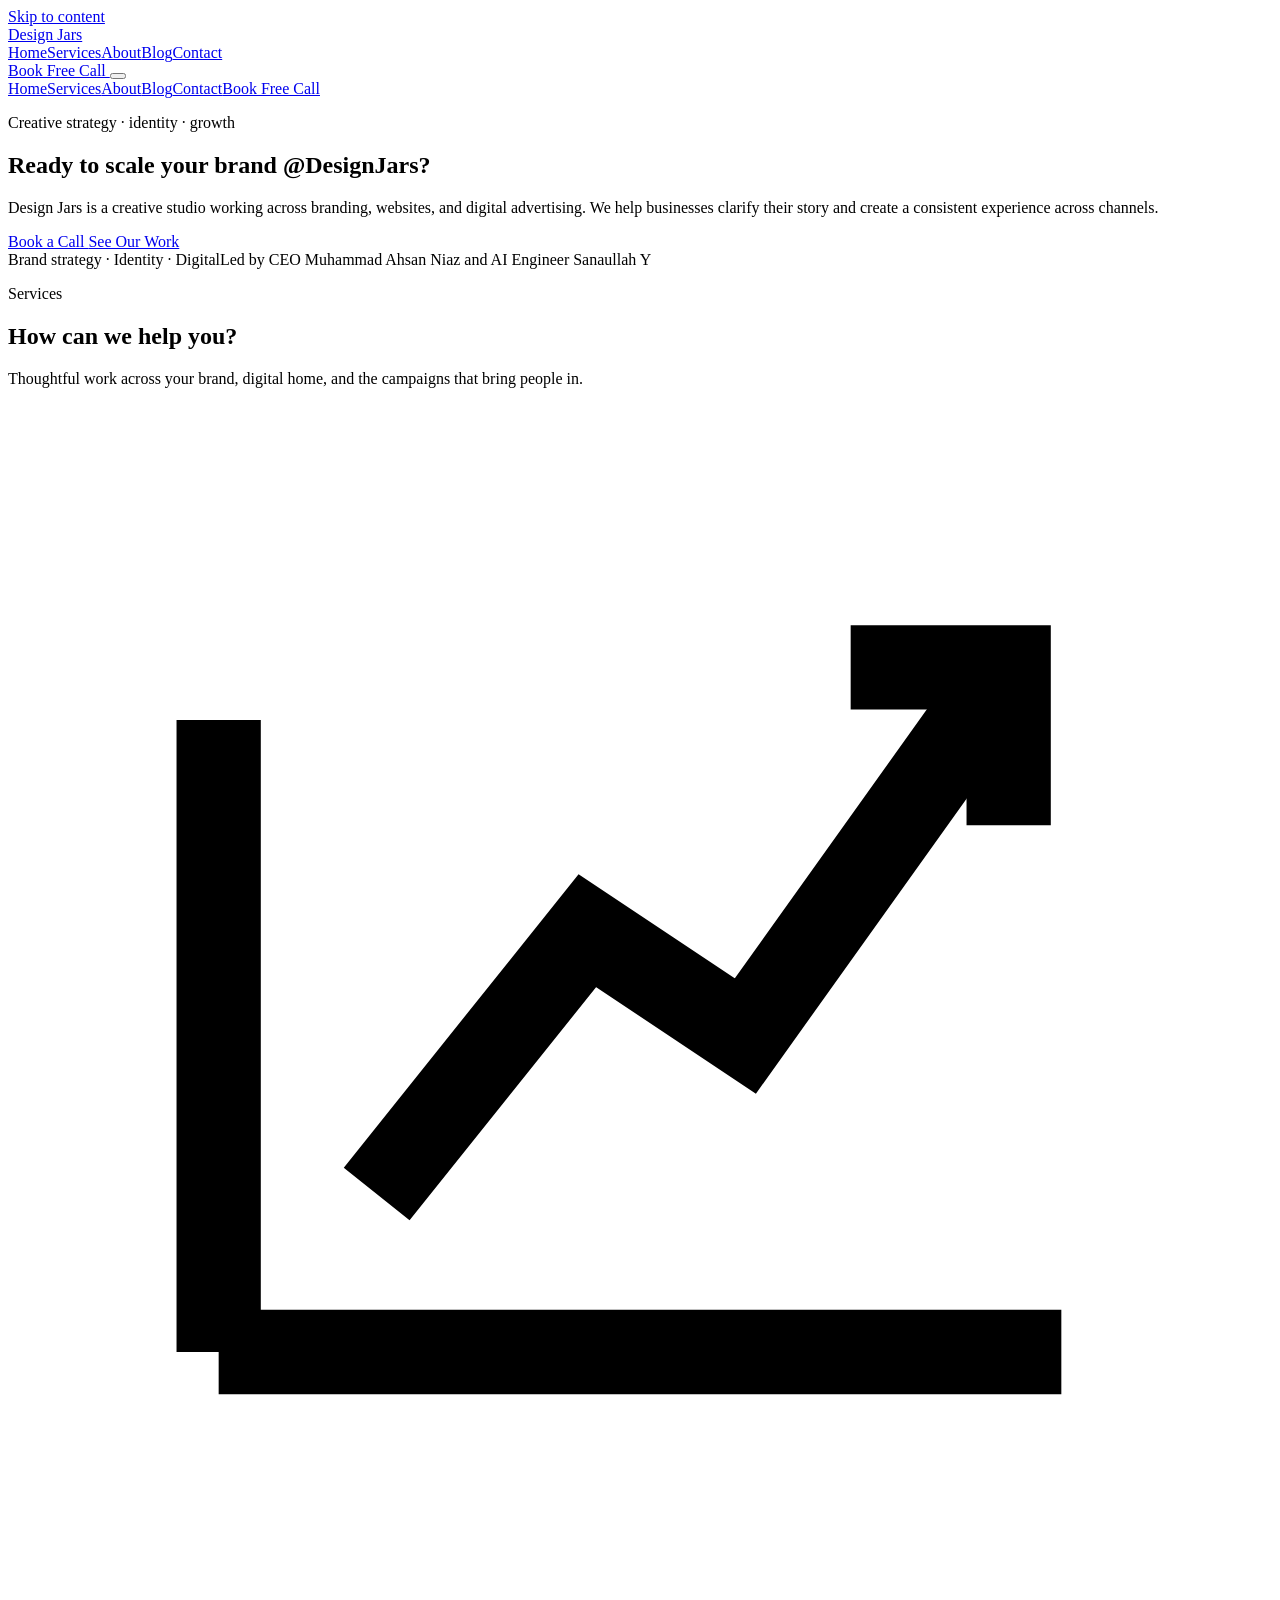
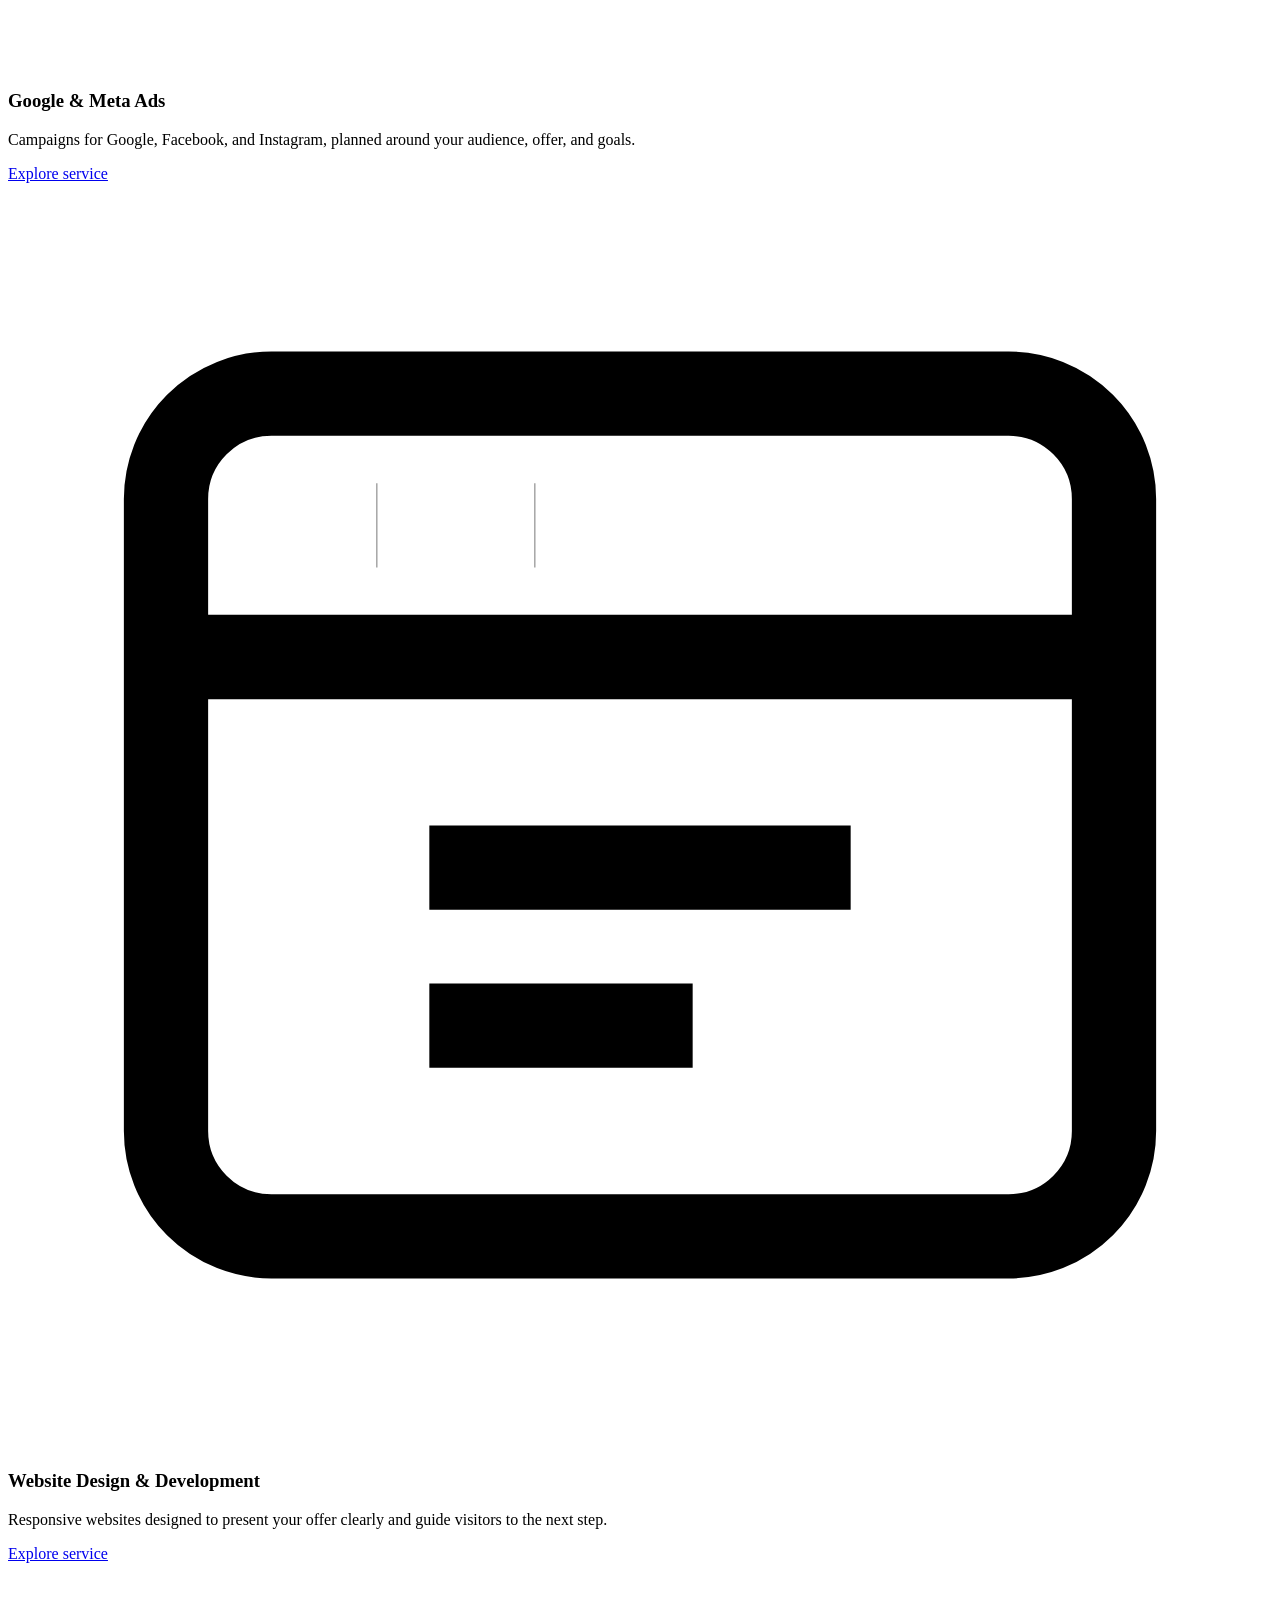
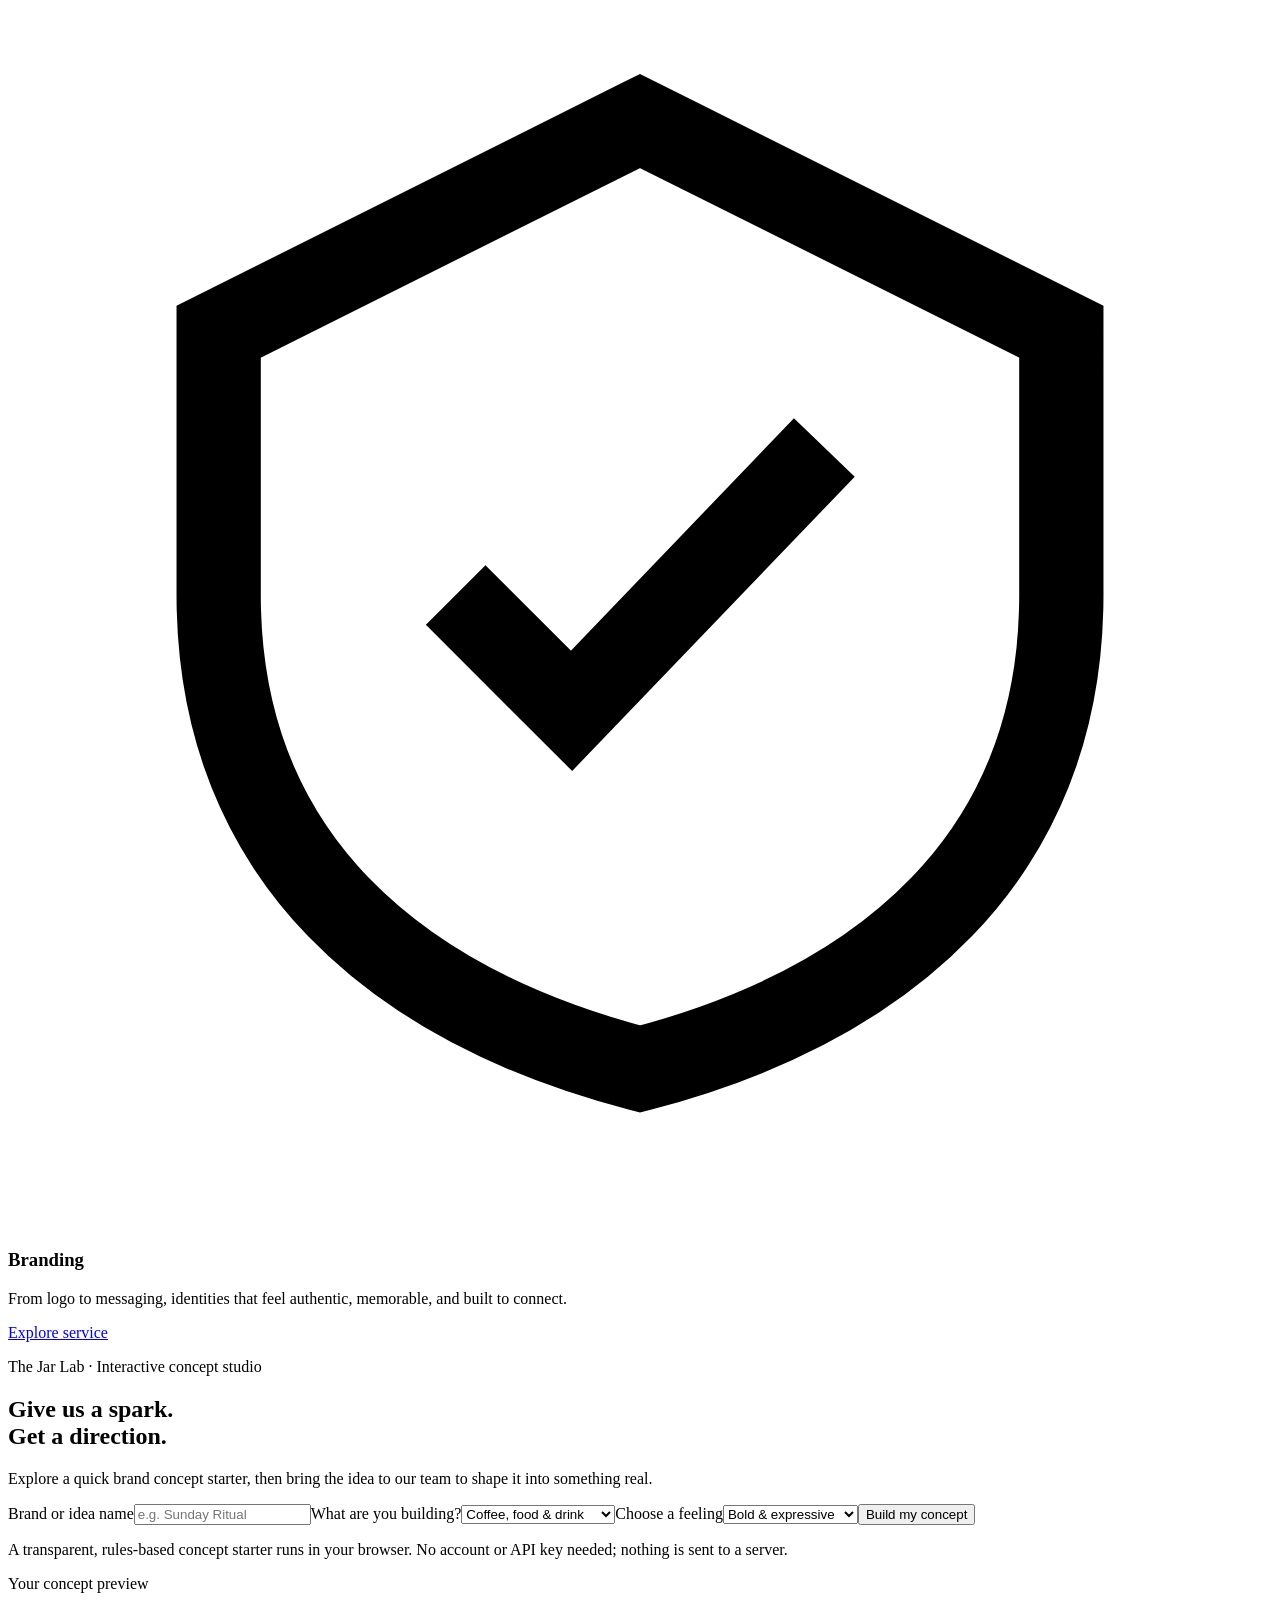
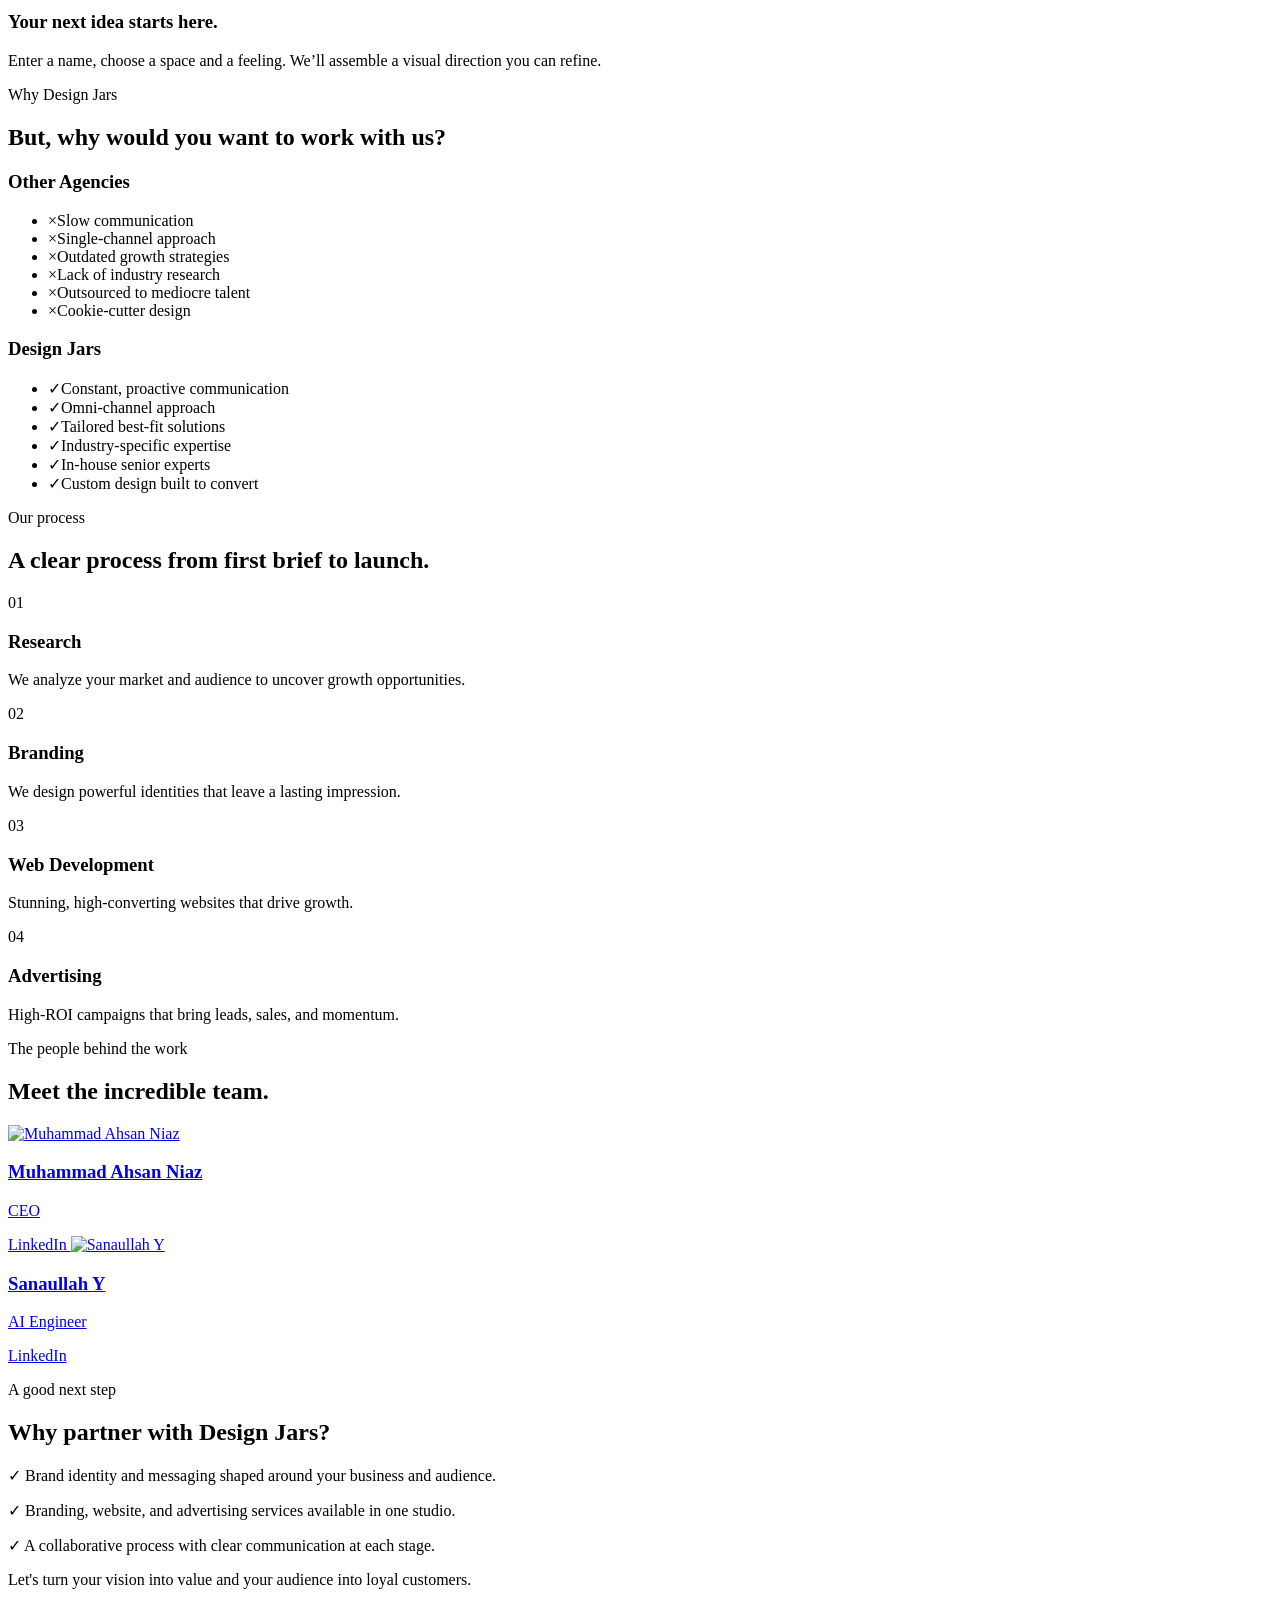
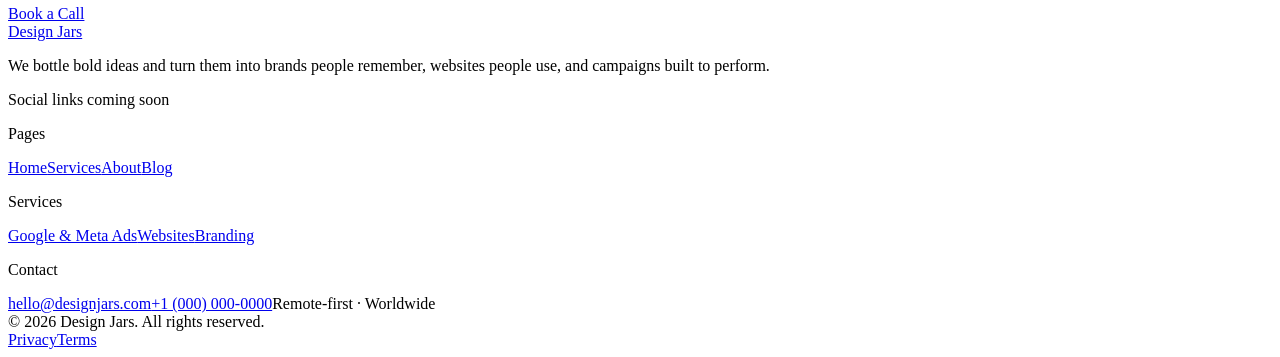
==== commit 0b918bf4: "Remove unsupported claims and placeholder details" ====
--- a/index.html
+++ b/index.html
@@ -1,8 +1,8 @@
-<!doctype html><html lang="en"><head><meta charset="utf-8"><meta name="viewport" content="width=device-width,initial-scale=1"><title>Design Jars — Creative Branding & Advertising Agency</title><meta name="description" content="Design Jars helps ambitious brands grow through strategic branding, high-converting websites, and performance-minded advertising."><meta name="theme-color" content="#0A0A0A"><link rel="canonical" href="https://designjars.com/"><meta property="og:type" content="website"><meta property="og:title" content="Design Jars — Creative Branding & Advertising Agency"><meta property="og:description" content="Design Jars helps ambitious brands grow through strategic branding, high-converting websites, and performance-minded advertising."><meta property="og:url" content="https://designjars.com/"><meta property="og:image" content="https://designjars.com/assets/og-cover.png"><meta name="twitter:card" content="summary_large_image"><meta name="twitter:title" content="Design Jars — Creative Branding & Advertising Agency"><meta name="twitter:description" content="Design Jars helps ambitious brands grow through strategic branding, high-converting websites, and performance-minded advertising."><link rel="icon" href="/Design-Jars/assets/logo.svg" type="image/svg+xml"><link rel="stylesheet" href="/Design-Jars/assets/styles.css?v=27b45d94"><script type="application/ld+json">{"@context":"https://schema.org","@type":["Organization","LocalBusiness"],"name":"Design Jars","url":"https://designjars.com","email":"hello@designjars.com","telephone":"+1-000-000-0000","description":"Creative branding, web design and advertising agency.","address":{"@type":"PostalAddress","addressLocality":"City placeholder","addressCountry":"Country placeholder"}}</script></head><body><a class="skip-link" href="#main">Skip to content</a><header class="site-header"><div class="container nav-wrap"><a class="brand" href="/Design-Jars/" aria-label="Design Jars home"><img src="/Design-Jars/assets/logo.svg" alt=""><span>Design Jars</span></a><nav class="nav-links" aria-label="Main navigation"><a href="/Design-Jars/" class="active" aria-current="page">Home</a><a href="/Design-Jars/services/" class="">Services</a><a href="/Design-Jars/about/" class="">About</a><a href="/Design-Jars/blog/" class="">Blog</a><a href="/Design-Jars/contact/" class="">Contact</a></nav><a class="btn btn-primary nav-cta" href="/Design-Jars/contact/">Book Free Call <span aria-hidden="true"></span></a><button class="menu-toggle" aria-label="Open menu" aria-expanded="false" aria-controls="mobile-menu"><span></span><span></span></button></div></header><nav class="mobile-menu" id="mobile-menu" aria-label="Mobile navigation"><a href="/Design-Jars/" class="active" aria-current="page">Home</a><a href="/Design-Jars/services/" class="">Services</a><a href="/Design-Jars/about/" class="">About</a><a href="/Design-Jars/blog/" class="">Blog</a><a href="/Design-Jars/contact/" class="">Contact</a><a class="btn btn-primary" href="/Design-Jars/contact/">Book Free Call </a></nav><main id="main"><section class="hero"><div class="container"><div class="hero-content reveal"><p class="eyebrow">Creative strategy · identity · growth</p><h1>Ready to <span class="serif">scale</span> your brand <span class="blue">@DesignJars?</span></h1><p class="hero-copy">Design Jars is a results-driven branding and advertising studio. We help ambitious brands stand out with high-ROI campaigns, striking creative, and websites that convert.</p><div class="button-row"><a class="btn btn-primary" href="/Design-Jars/contact/">Book a Call <span aria-hidden="true"></span></a><a class="btn btn-secondary" href="#results">See Our Work <span aria-hidden="true"></span></a></div><div class="trust-row"><span><span class="stars" aria-label="5 out of 5 stars">5/5</span> <strong>5.0 from 40+ clients</strong></span><span>10+ years combined experience</span></div></div><div class="hero-art" aria-hidden="true"><div class="jar-mark"></div></div></div></section>
-<section class="section alt" id="results"><div class="container"><div class="section-heading reveal"><p class="eyebrow">Results</p><h2>Results speak for <span class="serif">themselves.</span></h2><p>Good creative earns attention. Smart strategy turns that attention into business momentum.</p></div></div><div class="marquee-shell" role="region" aria-label="Client result examples"><div class="results-track"><article class="result-card"><h3>Lumière Co.</h3><div class="metric">52% increase in new customers.</div><div class="kpi"><span>CTR increase</span><strong>61%</strong></div><div class="kpi"><span>CPA reduction</span><strong>34%</strong></div></article><article class="result-card"><h3>Brew & Bloom</h3><div class="metric">38% increase in online sales.</div><div class="kpi"><span>CTR increase</span><strong>57%</strong></div><div class="kpi"><span>CPR reduction</span><strong>66%</strong></div></article><article class="result-card"><h3>Verve Athletics</h3><div class="metric">From $0 to $750K in sales.</div><div class="kpi"><span>CTR increase</span><strong>79%</strong></div><div class="kpi"><span>CPR reduction</span><strong>41%</strong></div></article><article class="result-card" aria-hidden="true"><h3>Lumière Co.</h3><div class="metric">52% increase in new customers.</div><div class="kpi"><span>CTR increase</span><strong>61%</strong></div><div class="kpi"><span>CPA reduction</span><strong>34%</strong></div></article><article class="result-card" aria-hidden="true"><h3>Brew & Bloom</h3><div class="metric">38% increase in online sales.</div><div class="kpi"><span>CTR increase</span><strong>57%</strong></div><div class="kpi"><span>CPR reduction</span><strong>66%</strong></div></article><article class="result-card" aria-hidden="true"><h3>Verve Athletics</h3><div class="metric">From $0 to $750K in sales.</div><div class="kpi"><span>CTR increase</span><strong>79%</strong></div><div class="kpi"><span>CPR reduction</span><strong>41%</strong></div></article></div></div></section>
-<section class="section" id="services"><div class="container"><div class="section-heading reveal"><p class="eyebrow">Services</p><h2>How can we <span class="serif">help you?</span></h2><p>Thoughtful work across your brand, digital home, and the campaigns that bring people in.</p></div><div class="cards service-grid"><article class="service-card reveal"><div class="line-icon" aria-hidden="true"><svg viewBox="0 0 24 24" fill="none" stroke="currentColor" stroke-width="1.6"><path d="M4 18V6m0 12h16M7 15l4-5 3 2 5-7"/><path d="M16 5h3v3"/></svg></div><h3>Google & Meta Ads</h3><p>Data-driven campaigns on Google, Facebook, and Instagram that turn ad spend into revenue.</p><a class="text-link blue" href="/Design-Jars/services/">Explore service <span aria-hidden="true"></span></a></article><article class="service-card reveal"><div class="line-icon" aria-hidden="true"><svg viewBox="0 0 24 24" fill="none" stroke="currentColor" stroke-width="1.6"><rect x="3" y="4" width="18" height="16" rx="2"/><path d="M3 9h18M7 6.5h.01M10 6.5h.01M8 13h8M8 16h5"/></svg></div><h3>Website Design & Development</h3><p>Fast, high-converting websites that look sharp and work even harder.</p><a class="text-link blue" href="/Design-Jars/services/">Explore service <span aria-hidden="true"></span></a></article><article class="service-card reveal"><div class="line-icon" aria-hidden="true"><svg viewBox="0 0 24 24" fill="none" stroke="currentColor" stroke-width="1.6"><path d="M12 3 4 7v5c0 5 3.4 7.8 8 9 4.6-1.2 8-4 8-9V7l-8-4Z"/><path d="m8.5 12 2.2 2.2 4.8-5"/></svg></div><h3>Branding</h3><p>From logo to messaging, identities that feel authentic, memorable, and built to connect.</p><a class="text-link blue" href="/Design-Jars/services/">Explore service <span aria-hidden="true"></span></a></article></div></div></section>
+<!doctype html><html lang="en"><head><meta charset="utf-8"><meta name="viewport" content="width=device-width,initial-scale=1"><title>Design Jars — Creative Branding & Advertising Agency</title><meta name="description" content="Design Jars helps ambitious brands grow through strategic branding, conversion-focused websites, and performance-minded advertising."><meta name="theme-color" content="#0A0A0A"><link rel="canonical" href="https://designjars.com/"><meta property="og:type" content="website"><meta property="og:title" content="Design Jars — Creative Branding & Advertising Agency"><meta property="og:description" content="Design Jars helps ambitious brands grow through strategic branding, high-converting websites, and performance-minded advertising."><meta property="og:url" content="https://designjars.com/"><meta property="og:image" content="https://designjars.com/assets/og-cover.png"><meta name="twitter:card" content="summary_large_image"><meta name="twitter:title" content="Design Jars — Creative Branding & Advertising Agency"><meta name="twitter:description" content="Design Jars helps ambitious brands grow through strategic branding, high-converting websites, and performance-minded advertising."><link rel="icon" href="/Design-Jars/assets/logo.svg" type="image/svg+xml"><link rel="stylesheet" href="/Design-Jars/assets/styles.css?v=27b45d94"></head><body><a class="skip-link" href="#main">Skip to content</a><header class="site-header"><div class="container nav-wrap"><a class="brand" href="/Design-Jars/" aria-label="Design Jars home"><img src="/Design-Jars/assets/logo.svg" alt=""><span>Design Jars</span></a><nav class="nav-links" aria-label="Main navigation"><a href="/Design-Jars/" class="active" aria-current="page">Home</a><a href="/Design-Jars/services/" class="">Services</a><a href="/Design-Jars/about/" class="">About</a><a href="/Design-Jars/blog/" class="">Blog</a><a href="/Design-Jars/contact/" class="">Contact</a></nav><a class="btn btn-primary nav-cta" href="/Design-Jars/contact/">Book Free Call <span aria-hidden="true"></span></a><button class="menu-toggle" aria-label="Open menu" aria-expanded="false" aria-controls="mobile-menu"><span></span><span></span></button></div></header><nav class="mobile-menu" id="mobile-menu" aria-label="Mobile navigation"><a href="/Design-Jars/" class="active" aria-current="page">Home</a><a href="/Design-Jars/services/" class="">Services</a><a href="/Design-Jars/about/" class="">About</a><a href="/Design-Jars/blog/" class="">Blog</a><a href="/Design-Jars/contact/" class="">Contact</a><a class="btn btn-primary" href="/Design-Jars/contact/">Book Free Call </a></nav><main id="main"><section class="hero"><div class="container"><div class="hero-content reveal"><p class="eyebrow">Creative strategy · identity · growth</p><h1>Ready to <span class="serif">scale</span> your brand <span class="blue">@DesignJars?</span></h1><p class="hero-copy">Design Jars is a creative studio working across branding, websites, and digital advertising. We help businesses clarify their story and create a consistent experience across channels.</p><div class="button-row"><a class="btn btn-primary" href="/Design-Jars/contact/">Book a Call <span aria-hidden="true"></span></a><a class="btn btn-secondary" href="#results">See Our Work <span aria-hidden="true"></span></a></div><div class="trust-row"><span>Brand strategy · Identity · Digital</span><span>Led by CEO Muhammad Ahsan Niaz and AI Engineer Sanaullah Y</span></div></div><div class="hero-art" aria-hidden="true"><div class="jar-mark"></div></div></div></section>
+
+<section class="section" id="services"><div class="container"><div class="section-heading reveal"><p class="eyebrow">Services</p><h2>How can we <span class="serif">help you?</span></h2><p>Thoughtful work across your brand, digital home, and the campaigns that bring people in.</p></div><div class="cards service-grid"><article class="service-card reveal"><div class="line-icon" aria-hidden="true"><svg viewBox="0 0 24 24" fill="none" stroke="currentColor" stroke-width="1.6"><path d="M4 18V6m0 12h16M7 15l4-5 3 2 5-7"/><path d="M16 5h3v3"/></svg></div><h3>Google & Meta Ads</h3><p>Campaigns for Google, Facebook, and Instagram, planned around your audience, offer, and goals.</p><a class="text-link blue" href="/Design-Jars/services/">Explore service <span aria-hidden="true"></span></a></article><article class="service-card reveal"><div class="line-icon" aria-hidden="true"><svg viewBox="0 0 24 24" fill="none" stroke="currentColor" stroke-width="1.6"><rect x="3" y="4" width="18" height="16" rx="2"/><path d="M3 9h18M7 6.5h.01M10 6.5h.01M8 13h8M8 16h5"/></svg></div><h3>Website Design & Development</h3><p>Responsive websites designed to present your offer clearly and guide visitors to the next step.</p><a class="text-link blue" href="/Design-Jars/services/">Explore service <span aria-hidden="true"></span></a></article><article class="service-card reveal"><div class="line-icon" aria-hidden="true"><svg viewBox="0 0 24 24" fill="none" stroke="currentColor" stroke-width="1.6"><path d="M12 3 4 7v5c0 5 3.4 7.8 8 9 4.6-1.2 8-4 8-9V7l-8-4Z"/><path d="m8.5 12 2.2 2.2 4.8-5"/></svg></div><h3>Branding</h3><p>From logo to messaging, identities that feel authentic, memorable, and built to connect.</p><a class="text-link blue" href="/Design-Jars/services/">Explore service <span aria-hidden="true"></span></a></article></div></div></section>
 <section class="section jar-lab-section" id="jar-lab"><div class="container"><div class="section-heading reveal"><p class="eyebrow">The Jar Lab · Interactive concept studio</p><h2>Give us a spark.<br><span class="serif">Get a direction.</span></h2><p>Explore a quick brand concept starter, then bring the idea to our team to shape it into something real.</p></div><div class="jar-lab-grid"><form class="jar-lab-form reveal" id="jar-lab-form"><label class="lab-label" for="lab-name">Brand or idea name</label><input id="lab-name" name="brand" maxlength="48" placeholder="e.g. Sunday Ritual" required><label class="lab-label" for="lab-industry">What are you building?</label><select id="lab-industry" name="industry"><option value="cafe">Coffee, food & drink</option><option value="fashion">Fashion & lifestyle</option><option value="wellness">Wellness & beauty</option><option value="tech">Technology & digital</option><option value="home">Home & local services</option><option value="other">Something else</option></select><label class="lab-label" for="lab-vibe">Choose a feeling</label><select id="lab-vibe" name="vibe"><option value="bold">Bold & expressive</option><option value="calm">Calm & considered</option><option value="warm">Warm & human</option><option value="future">Modern & futuristic</option></select><button class="btn btn-primary lab-submit" type="submit">Build my concept </button><p class="lab-note">A transparent, rules-based concept starter runs in your browser. No account or API key needed; nothing is sent to a server.</p></form><div class="jar-lab-output reveal" id="jar-lab-output" aria-live="polite" aria-atomic="true"><div class="lab-empty"><p class="eyebrow">Your concept preview</p><h3>Your next idea starts here.</h3><p>Enter a name, choose a space and a feeling. We’ll assemble a visual direction you can refine.</p></div></div></div></div></section>
 <section class="section alt"><div class="container"><div class="section-heading reveal"><p class="eyebrow">Why Design Jars</p><h2>But, why would you want to <span class="serif">work with us?</span></h2></div><div class="compare-grid"><article class="compare-card reveal"><h3>Other Agencies</h3><ul class="compare-list"><li><span class="cross">×</span>Slow communication</li><li><span class="cross">×</span>Single-channel approach</li><li><span class="cross">×</span>Outdated growth strategies</li><li><span class="cross">×</span>Lack of industry research</li><li><span class="cross">×</span>Outsourced to mediocre talent</li><li><span class="cross">×</span>Cookie-cutter design</li></ul></article><article class="compare-card featured reveal"><h3><span class="blue">Design Jars</span></h3><ul class="compare-list"><li><span class="check">✓</span>Constant, proactive communication</li><li><span class="check">✓</span>Omni-channel approach</li><li><span class="check">✓</span>Tailored best-fit solutions</li><li><span class="check">✓</span>Industry-specific expertise</li><li><span class="check">✓</span>In-house senior experts</li><li><span class="check">✓</span>Custom design built to convert</li></ul></article></div></div></section>
-<section class="section"><div class="container"><div class="section-heading reveal"><p class="eyebrow">Our process</p><h2>Our simple 4-step process to <span class="serif">skyrocket your business.</span></h2></div><div class="steps"><article class="step reveal"><span class="step-num">01</span><h3>Research</h3><p>We analyze your market and audience to uncover growth opportunities.</p></article><article class="step reveal"><span class="step-num">02</span><h3>Branding</h3><p>We design powerful identities that leave a lasting impression.</p></article><article class="step reveal"><span class="step-num">03</span><h3>Web Development</h3><p>Stunning, high-converting websites that drive growth.</p></article><article class="step reveal"><span class="step-num">04</span><h3>Advertising</h3><p>High-ROI campaigns that bring leads, sales, and momentum.</p></article></div></div></section>
-<section class="section alt"><div class="container"><div class="section-heading reveal"><p class="eyebrow">Kind words</p><h2>There's a reason people are <span class="serif">raving</span> about us.</h2></div></div><div class="marquee-shell" role="region" aria-label="Client testimonials"><div class="quote-track"><article class="quote-card"><span class="stars" aria-label="5 out of 5 stars">5/5</span><blockquote>“Our lead flow doubled in the first quarter. The team understood our audience quickly and built a campaign that finally felt like us.”</blockquote><div class="quote-person">Maya Bennett</div><div class="quote-role">Founder, Northline Studio</div></article><article class="quote-card"><span class="stars" aria-label="5 out of 5 stars">5/5</span><blockquote>“The new site cut our bounce rate and made our offer much easier to understand. We started getting better-fit enquiries within weeks.”</blockquote><div class="quote-person">Jordan Lee</div><div class="quote-role">Co-founder, Field & Form</div></article><article class="quote-card"><span class="stars" aria-label="5 out of 5 stars">5/5</span><blockquote>“Our engagement went from quiet to consistent. The creative feels considered, and every post now has a clear job to do.”</blockquote><div class="quote-person">Ari Morgan</div><div class="quote-role">Marketing Lead, Common Ground</div></article><article class="quote-card"><span class="stars" aria-label="5 out of 5 stars">5/5</span><blockquote>“The ad performance was night and day. Better creative, clearer reporting, and a team that responds before we have to chase.”</blockquote><div class="quote-person">Sam Rivera</div><div class="quote-role">Owner, Daymark Goods</div></article><article class="quote-card"><span class="stars" aria-label="5 out of 5 stars">5/5</span><blockquote>“Design Jars was a true game-changer for our launch. We finally have a brand system we can grow with.”</blockquote><div class="quote-person">Taylor Reed</div><div class="quote-role">CEO, Brightside Market</div></article><article class="quote-card" aria-hidden="true"><span class="stars">5/5</span><blockquote>“Our lead flow doubled in the first quarter. The team understood our audience quickly and built a campaign that finally felt like us.”</blockquote><div class="quote-person">Maya Bennett</div><div class="quote-role">Founder, Northline Studio</div></article><article class="quote-card" aria-hidden="true"><span class="stars">5/5</span><blockquote>“The new site cut our bounce rate and made our offer much easier to understand. We started getting better-fit enquiries within weeks.”</blockquote><div class="quote-person">Jordan Lee</div><div class="quote-role">Co-founder, Field & Form</div></article><article class="quote-card" aria-hidden="true"><span class="stars">5/5</span><blockquote>“Our engagement went from quiet to consistent. The creative feels considered, and every post now has a clear job to do.”</blockquote><div class="quote-person">Ari Morgan</div><div class="quote-role">Marketing Lead, Common Ground</div></article><article class="quote-card" aria-hidden="true"><span class="stars">5/5</span><blockquote>“The ad performance was night and day. Better creative, clearer reporting, and a team that responds before we have to chase.”</blockquote><div class="quote-person">Sam Rivera</div><div class="quote-role">Owner, Daymark Goods</div></article><article class="quote-card" aria-hidden="true"><span class="stars">5/5</span><blockquote>“Design Jars was a true game-changer for our launch. We finally have a brand system we can grow with.”</blockquote><div class="quote-person">Taylor Reed</div><div class="quote-role">CEO, Brightside Market</div></article></div></div></section>
-<section class="section"><div class="container"><div class="section-heading reveal"><p class="eyebrow">The people behind the work</p><h2>Meet the incredible <span class="serif">team.</span></h2></div></div><div class="team-shell" role="region" aria-label="Design Jars team"><div class="team-track"><a class="team-card" href="https://www.linkedin.com/in/muhammad-ahsan-niaz-b82953b0/?isSelfProfile=false" target="_blank" rel="noopener noreferrer" aria-label="Muhammad Ahsan Niaz, CEO — open LinkedIn profile"><img loading="lazy" src="/Design-Jars/assets/team-ahsan.webp" alt="Muhammad Ahsan Niaz"><h3>Muhammad Ahsan Niaz</h3><p>CEO</p><span class="team-link">LinkedIn <span aria-hidden="true"></span></span></a><a class="team-card" href="https://www.linkedin.com/in/sanaullah-malik-/?isSelfProfile=true" target="_blank" rel="noopener noreferrer" aria-label="Sanaullah Y, AI Engineer — open LinkedIn profile"><img loading="lazy" src="/Design-Jars/assets/team-sanaullah.webp" alt="Sanaullah Y"><h3>Sanaullah Y</h3><p>AI Engineer</p><span class="team-link">LinkedIn <span aria-hidden="true"></span></span></a></div></div></section><section class="section alt"><div class="container"><div class="cta-banner reveal"><p class="eyebrow">A good next step</p><h2>Why partner with <span class="serif">Design Jars?</span></h2><div class="cta-points"><p><span class="check">✓</span> Powerful branding, impactful storytelling, measurable results — we don't just design, we make a mark.</p><p><span class="check">✓</span> From identity to website to ads, one senior team handles the whole journey.</p><p><span class="check">✓</span> 10+ years of creative experience, with strategies built on trust and real results.</p></div><p class="closing">Let's turn your vision into value and your audience into loyal customers.</p><a class="btn btn-primary" href="/Design-Jars/contact/">Book a Call <span aria-hidden="true"></span></a></div></div></section></main><footer class="site-footer"><div class="container"><div class="footer-grid"><div><a class="brand" href="/Design-Jars/"><img src="/Design-Jars/assets/logo.svg" alt=""><span>Design Jars</span></a><p class="footer-blurb">We bottle bold ideas and turn them into brands people remember, websites people use, and campaigns built to perform.</p><div class="socials"><span class="social-note">Social links coming soon</span></div></div><div><p class="footer-title">Pages</p><div class="footer-links"><a href="/Design-Jars/">Home</a><a href="/Design-Jars/services/">Services</a><a href="/Design-Jars/about/">About</a><a href="/Design-Jars/blog/">Blog</a></div></div><div><p class="footer-title">Services</p><div class="footer-links"><a href="/Design-Jars/services/#meta-ads">Google & Meta Ads</a><a href="/Design-Jars/services/#websites">Websites</a><a href="/Design-Jars/services/#branding">Branding</a></div></div><div><p class="footer-title">Contact</p><div class="footer-links"><a href="mailto:hello@designjars.com">hello@designjars.com</a><a href="tel:+10000000000">+1 (000) 000-0000</a><span>Remote-first · Worldwide</span></div></div></div><div class="footer-bottom"><span>© 2026 Design Jars. All rights reserved.</span><div><a href="/Design-Jars/privacy.html">Privacy</a><a href="/Design-Jars/terms.html">Terms</a></div></div></div></footer><script src="/Design-Jars/assets/script.js?v=a271781a" defer></script></body></html>
+<section class="section"><div class="container"><div class="section-heading reveal"><p class="eyebrow">Our process</p><h2>A clear process from <span class="serif">first brief to launch.</span></h2></div><div class="steps"><article class="step reveal"><span class="step-num">01</span><h3>Research</h3><p>We analyze your market and audience to uncover growth opportunities.</p></article><article class="step reveal"><span class="step-num">02</span><h3>Branding</h3><p>We design powerful identities that leave a lasting impression.</p></article><article class="step reveal"><span class="step-num">03</span><h3>Web Development</h3><p>Stunning, high-converting websites that drive growth.</p></article><article class="step reveal"><span class="step-num">04</span><h3>Advertising</h3><p>High-ROI campaigns that bring leads, sales, and momentum.</p></article></div></div></section>
+
+<section class="section"><div class="container"><div class="section-heading reveal"><p class="eyebrow">The people behind the work</p><h2>Meet the incredible <span class="serif">team.</span></h2></div></div><div class="team-shell" role="region" aria-label="Design Jars team"><div class="team-track"><a class="team-card" href="https://www.linkedin.com/in/muhammad-ahsan-niaz-b82953b0/?isSelfProfile=false" target="_blank" rel="noopener noreferrer" aria-label="Muhammad Ahsan Niaz, CEO — open LinkedIn profile"><img loading="lazy" src="/Design-Jars/assets/team-ahsan.webp" alt="Muhammad Ahsan Niaz"><h3>Muhammad Ahsan Niaz</h3><p>CEO</p><span class="team-link">LinkedIn <span aria-hidden="true"></span></span></a><a class="team-card" href="https://www.linkedin.com/in/sanaullah-malik-/?isSelfProfile=true" target="_blank" rel="noopener noreferrer" aria-label="Sanaullah Y, AI Engineer — open LinkedIn profile"><img loading="lazy" src="/Design-Jars/assets/team-sanaullah.webp" alt="Sanaullah Y"><h3>Sanaullah Y</h3><p>AI Engineer</p><span class="team-link">LinkedIn <span aria-hidden="true"></span></span></a></div></div></section><section class="section alt"><div class="container"><div class="cta-banner reveal"><p class="eyebrow">A good next step</p><h2>Why partner with <span class="serif">Design Jars?</span></h2><div class="cta-points"><p><span class="check">✓</span> Brand identity and messaging shaped around your business and audience.</p><p><span class="check">✓</span> Branding, website, and advertising services available in one studio.</p><p><span class="check">✓</span> A collaborative process with clear communication at each stage.</p></div><p class="closing">Let's turn your vision into value and your audience into loyal customers.</p><a class="btn btn-primary" href="/Design-Jars/contact/">Book a Call <span aria-hidden="true"></span></a></div></div></section></main><footer class="site-footer"><div class="container"><div class="footer-grid"><div><a class="brand" href="/Design-Jars/"><img src="/Design-Jars/assets/logo.svg" alt=""><span>Design Jars</span></a><p class="footer-blurb">We bottle bold ideas and turn them into brands people remember, websites people use, and campaigns built to perform.</p><div class="socials"><span class="social-note">Social links coming soon</span></div></div><div><p class="footer-title">Pages</p><div class="footer-links"><a href="/Design-Jars/">Home</a><a href="/Design-Jars/services/">Services</a><a href="/Design-Jars/about/">About</a><a href="/Design-Jars/blog/">Blog</a></div></div><div><p class="footer-title">Services</p><div class="footer-links"><a href="/Design-Jars/services/#meta-ads">Google & Meta Ads</a><a href="/Design-Jars/services/#websites">Websites</a><a href="/Design-Jars/services/#branding">Branding</a></div></div><div><p class="footer-title">Contact</p><div class="footer-links"><a href="mailto:hello@designjars.com">hello@designjars.com</a><a href="tel:+10000000000">+1 (000) 000-0000</a><span>Remote-first · Worldwide</span></div></div></div><div class="footer-bottom"><span>© 2026 Design Jars. All rights reserved.</span><div><a href="/Design-Jars/privacy.html">Privacy</a><a href="/Design-Jars/terms.html">Terms</a></div></div></div></footer><script src="/Design-Jars/assets/script.js?v=a271781a" defer></script></body></html>
